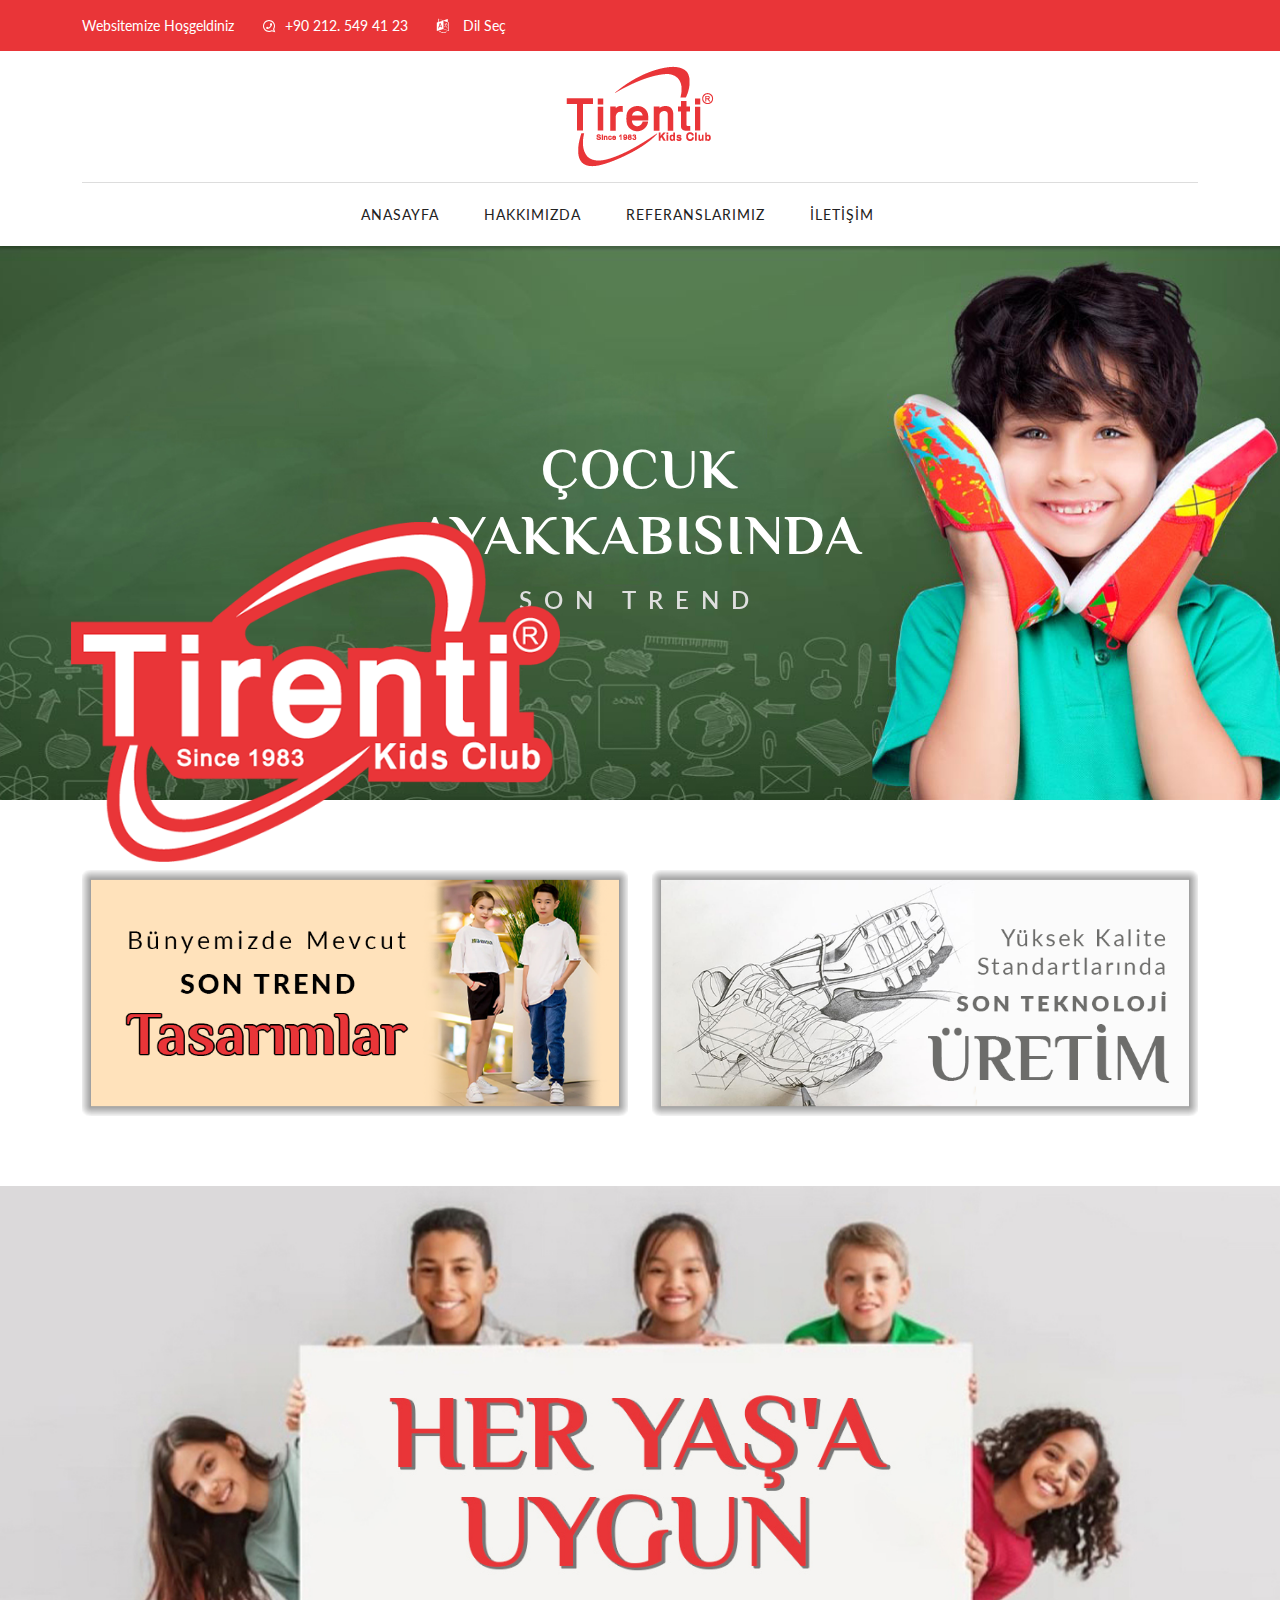
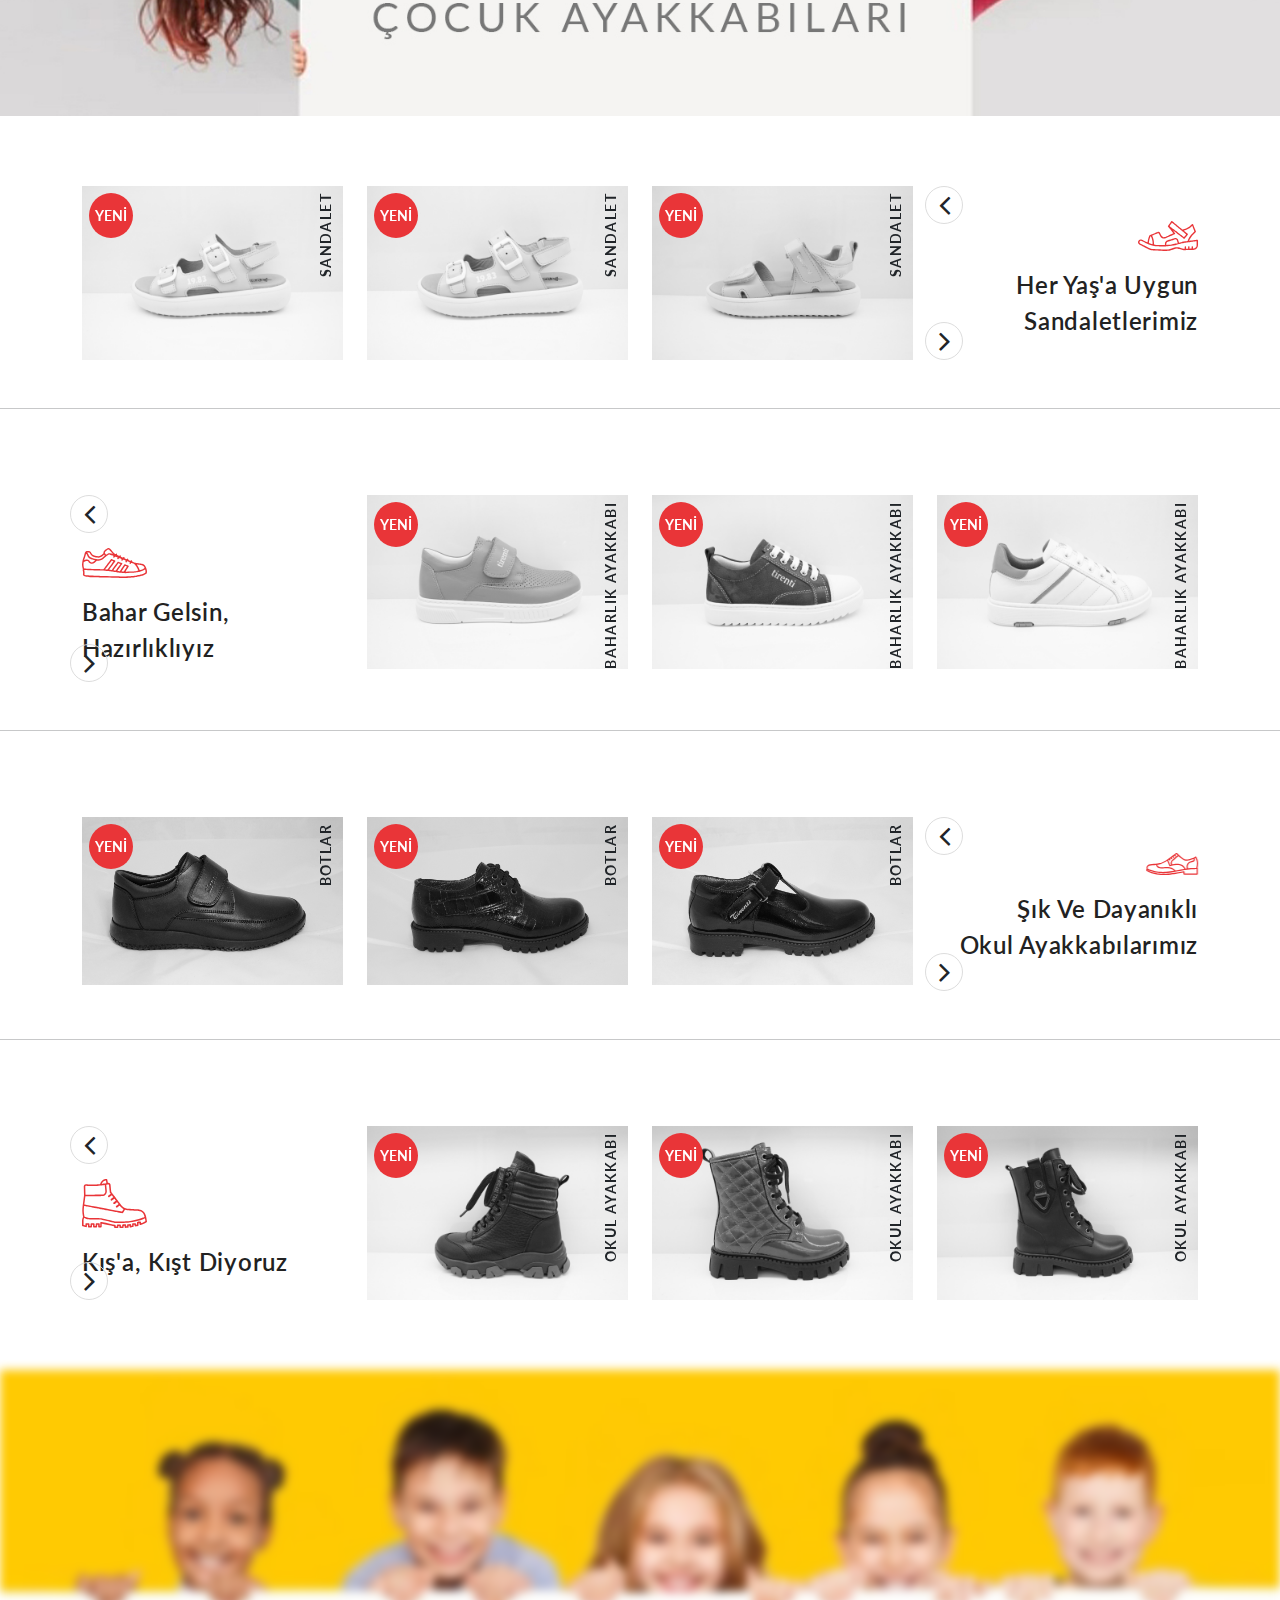
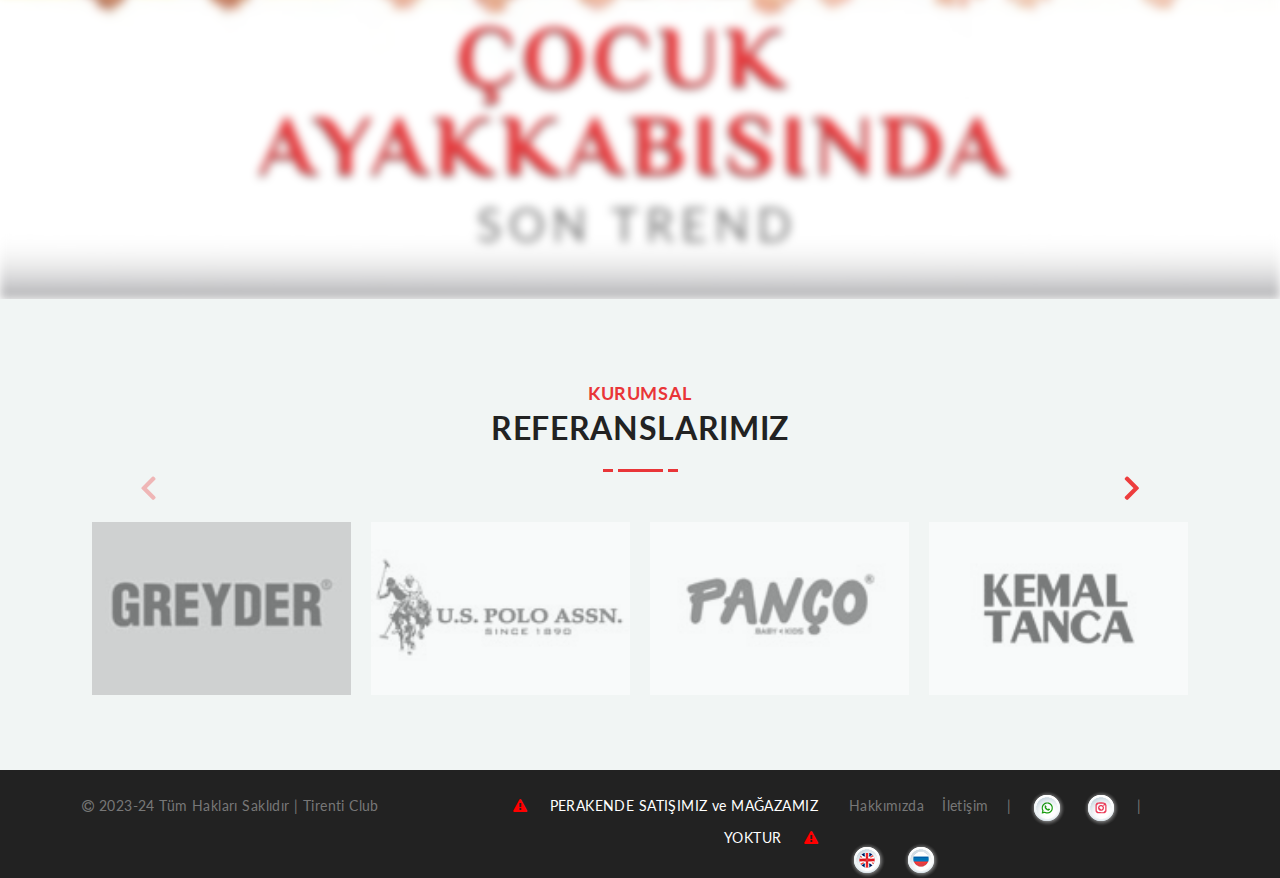
==== index.html @ e4a69603 "uploaded files" ====
<!DOCTYPE html>
<html lang="tr">

<head>
    <meta http-equiv="Content-Type" content="text/html; charset=UTF-8">
    <meta http-equiv="X-UA-Compatible" content="IE=edge">
    <meta name="viewport" content="width=device-width,initial-scale=1">
    <meta name="description" content="multikart">
    <meta name="keywords" content="multikart">
    <meta name="author" content="multikart">
    <link rel="icon" href="images/icons/Tirenti_Amb.png" type="image/x-icon">
    <link rel="shortcut icon" href="images/icons/Tirenti_Amb.png" type="image/x-icon">
    <title>Tirenti Ayakkabı - Tasarımdan, Üretime</title>

    <!--Google font-->
    <link href="https://fonts.googleapis.com/css?family=Lato:300,400,700,900" rel="stylesheet">
    <link rel="preconnect" href="https://fonts.gstatic.com">
    <link href="https://fonts.googleapis.com/css2?family=Yellowtail&display=swap" rel="stylesheet">
    <link href="https://fonts.googleapis.com/css?family=Philosopher:400,700" rel="stylesheet">

    <!-- Icons -->
    <link rel="stylesheet" type="text/css" href="css/vendors/font-awesome.css">

    <!--Slick slider css-->
    <link rel="stylesheet" type="text/css" href="css/vendors/slick.css">
    <link rel="stylesheet" type="text/css" href="css/vendors/slick-theme.css">

    <!-- Animate icon -->
    <link rel="stylesheet" type="text/css" href="css/vendors/animate.css">

    <!-- Themify icon -->
    <link rel="stylesheet" type="text/css" href="css/vendors/themify-icons.css">

    <!-- Bootstrap css -->
    <link rel="stylesheet" type="text/css" href="css/vendors/bootstrap.css">

    <!-- Theme css -->
    <link rel="stylesheet" type="text/css" href="css/style.css">
</head>

<body class="theme-color-1">

    <!-- header start -->
    <header class="header-2">
        <div class="top-header top-header-theme">
            <div class="container">
                <div class="row">
                    <div class="col-lg-6">
                        <div class="header-contact">
                            <ul>
                                <li>Websitemize Hoşgeldiniz</li>								
                                <li>
                                    <a href="https://wa.me/905300382495" style="color: white">
										<i class="fa fa-whatsapp" aria-hidden="true"></i>+90 212. 549 41 23 
									</a>
                                </li>								
                            	<li class="onhover-dropdown">
                            	    <i class="fa fa-language" aria-hidden="true"></i> Dil Seç
                            	    <ul class="onhover-show-div">
                                        <li class="pb-2"><a href="#">English</a></li>
                                        <li><a href="#">Pускі</a></li>
                            	    </ul>
                            	</li>								
                            </ul>
                        </div>
                    </div>
                </div>
            </div>
        </div>
        <div class="container">
            <div class="row">
                <div class="col-sm-12">
                    <div class="main-menu border-section border-top-0">
                        <div class="menu-left">
								<img src="images/icons/place-holder.png" class="img-fluid blur-up lazyload" alt="">
                        </div>
                        <div class="brand-logo layout2-logo">
                            <a href="#"><img src="images/Tirenti_Logo.png" class="img-fluid blur-up lazyload" alt=""></a>
                        </div>
                        <div class="menu-right">
								<img src="images/icons/place-holder.png" class="img-fluid blur-up lazyload" alt="">
                        </div>						
                    </div>
                </div>
            </div>
        </div>
		
		<div class="bottom-part">
        <div class="container">
            <div class="row">
                <div class="col-lg-12">
                    <div class="main-nav-center">
                        <nav id="main-nav">
                            <div class="toggle-nav"><i class="fa fa-bars sidebar-bar"></i></div>
                            <ul id="main-menu" class="sm pixelstrap sm-horizontal">
                                <li>
                                    <div class="mobile-back text-end">Back<i class="fa fa-angle-right ps-2"
                                            aria-hidden="true"></i></div>
                                </li>				
                                <li><a href="index.html">Anasayfa</a></li>
                                <li><a href="hakkimizda.html">Hakkımızda</a></li>
                                <li><a href="#referans">Referanslarımız</a></li>
                                <li><a href="iletisim.html">İletişim</a></li>
                            </ul>
                        </nav>
                    </div>
                </div>
            </div>
        </div>		
		</div>
		
    </header>
    <!-- header end -->
	
	
    <!-- Parallax banner -->
    <section class="p-0 overflow-cls">
        <div class="full-banner text-center p-center">
            <img src="images/happy-feet-large.jpg" alt="" class="bg-img blur-up lazyload">
            <div class="container">
                <div class="row">
                    <div class="col">
                        <div class="banner-contain">
                            <h3>Çocuk<br>Ayakkabısında</h3>
                            <h4>Son Trend</h4>
                        </div>
                    </div>
                </div>
            </div>
            <div class="santa-img">
                <img src="images/Tirenti_Maskot.png" class="img-fluid" alt="" width="85%">
            </div>
        </div>
    </section>
    <!-- Parallax banner end -->		
	
	
	
	
	
    <!-- collection banner -->
    <section class="pb-0 ratio_45">
        <div class="container">
            <div class="row partition2">
                <div class="col-md-6">
                    <a href="#">
                        <div class="collection-banner christmas-banner p-left text-start">
                            <div class="img-part">
                                <img src="images/sub-banner-2.png"
                                    class="img-fluid bg-img blur-up lazyload" alt="">
                            </div>
                        </div>
                    </a>
                </div>
                <div class="col-md-6">
                    <a href="#">
                        <div class="collection-banner christmas-banner p-right text-end">
                            <div class="img-part">
                                <img src="images/sub-banner.png"
                                    class="img-fluid bg-img blur-up lazyload" alt="">
                            </div>
                        </div>
                    </a>
                </div>
            </div>
        </div>
    </section>
    <!-- collection banner end -->
	
    <!-- Parallax banner -->
    <section class="overflow-cls">
        <div class="full-banner p-0">
            <img src="images/Kids-fashion.jpg" alt="" class="blur-up lazyload" width="100%">
        </div>
    </section>
    <!-- Parallax banner end -->	

    <!-- PERFUME product section start -->
    <section class="ratio_asos">
        <div class="container">
            <div class="row">
                <div class="col-xl-3 col-lg-4 order-lg-1">
                    <div class="product-left-title right-content">
                        <div>
                            <div class="mb-3 shoe-svg shoes-boots" style="margin-top: 35px">
								<img src="images/icons/Sandals.svg" alt="" width="23%" style="rotate: y -180deg;">
							</div>							
                            <h3>Her Yaş'a uygun Sandaletlerimiz</h3>
                            <ul class="slick-custom-arrow">
                                <li class="left-arrow"><i class="fa fa-angle-left" aria-hidden="true"></i></li>
                                <li class="right-arrow"><i class="fa fa-angle-right" aria-hidden="true"></i></li>
                            </ul>
                        </div>
                    </div>
                </div>
                <div class="col-xl-9 col-lg-8 shoe-pic">
                    <!-- Product slider -->
                    <div class="custom-arrow-3 product-m no-arrow">
                        <div class="product-box">
                            <div class="img-wrapper">
                                <div class="lable-block">
									<span class="lable3">Yeni</span> 
									<span class="lable4">Sandalet</span>
								</div>								
                                <div class="front">
                                    <img src="images/ayakkabi/sandalet1.JPG" class="img-fluid" alt="" style="filter: grayscale(100%);">
                                </div>
                                <div class="back">	
									<img src="images/ayakkabi/sandalet1.JPG" class="img-fluid" alt="">
                                </div>
                            </div>
                        </div>
                        <div class="product-box">
                            <div class="img-wrapper">
                                <div class="lable-block">
									<span class="lable3">Yeni</span> 
									<span class="lable4">Sandalet</span>
								</div>								
                                <div class="front">
                                    <img src="images/ayakkabi/sandalet2.JPG" class="img-fluid" alt="" style="filter: grayscale(100%);">
                                </div>
                                <div class="back">	
									<img src="images/ayakkabi/sandalet2.JPG" class="img-fluid" alt="">
                                </div>
                            </div>
                        </div>
                        <div class="product-box">
                            <div class="img-wrapper">
                                <div class="lable-block">
									<span class="lable3">Yeni</span> 
									<span class="lable4">Sandalet</span>
								</div>								
                                <div class="front">
                                    <img src="images/ayakkabi/sandalet3.JPG" class="img-fluid" alt="" style="filter: grayscale(100%);">
                                </div>
                                <div class="back">	
									<img src="images/ayakkabi/sandalet3.JPG" class="img-fluid" alt="">
                                </div>
                            </div>
                        </div>
                        <div class="product-box">
                            <div class="img-wrapper">
                                <div class="lable-block">
									<span class="lable3">Yeni</span> 
									<span class="lable4">Sandalet</span>
								</div>								
                                <div class="front">
                                    <img src="images/ayakkabi/sandalet4.JPG" class="img-fluid" alt="" style="filter: grayscale(100%);">
                                </div>
                                <div class="back">	
									<img src="images/ayakkabi/sandalet4.JPG" class="img-fluid" alt="">
                                </div>
                            </div>
                        </div>
                        <div class="product-box">
                            <div class="img-wrapper">
                                <div class="lable-block">
									<span class="lable3">Yeni</span> 
									<span class="lable4">Sandalet</span>
								</div>								
                                <div class="front">
                                    <img src="images/ayakkabi/sandalet5.JPG" class="img-fluid" alt="" style="filter: grayscale(100%);">
                                </div>
                                <div class="back">	
									<img src="images/ayakkabi/sandalet5.JPG" class="img-fluid" alt="">
                                </div>
                            </div>
                        </div>						
                        <div class="product-box">
                            <div class="img-wrapper">
                                <div class="lable-block">
									<span class="lable3">Yeni</span> 
									<span class="lable4">Sandalet</span>
								</div>								
                                <div class="front">
                                    <img src="images/ayakkabi/sandalet6.JPG" class="img-fluid" alt="" style="filter: grayscale(100%);">
                                </div>
                                <div class="back">	
									<img src="images/ayakkabi/sandalet6.JPG" class="img-fluid" alt="">
                                </div>
                            </div>
                        </div>						
                    </div>
                    <!-- Product slider end -->
                </div>
            </div>
        </div>
    </section>
    <!-- product section end -->
	
	<hr class="mt-5">
	
    <!-- FASHION-7 product section start -->
    <section class="ratio_asos">
        <div class="container">
            <div class="row">
                <div class="col-xl-3 col-lg-4 pt-5">
                    <div class="product-left-title">
                        <div>
                            <div class="mb-3 shoes-boots" style="margin-top: 5px">
								<img src="images/icons/Sneacker.svg" alt="" width="25%">
							</div>								
                            <h3>Bahar Gelsin, Hazırlıklıyız</h3>
                            <ul class="slick-custom-arrow">
                                <li class="left-arrow"><i class="fa fa-angle-left" aria-hidden="true"></i></li>
                                <li class="right-arrow"><i class="fa fa-angle-right" aria-hidden="true"></i></li>
                            </ul>
                        </div>
                    </div>
                </div>
                <div class="col-xl-9 col-lg-8 shoe-pic">
                    <!-- Product slider -->
                    <div class="custom-arrow-3 product-m no-arrow">
                        <div class="product-box">
                            <div class="img-wrapper">
                                <div class="lable-block">
									<span class="lable3">Yeni</span> 
									<span class="lable4">Baharlık Ayakkabı</span>
								</div>								
                                <div class="front">
                                    <img src="images/ayakkabi/bahar ayakkabı1.JPG" class="img-fluid" alt="" style="filter: grayscale(100%);">
                                </div>
                                <div class="back">	
									<img src="images/ayakkabi/bahar ayakkabı1.JPG" class="img-fluid" alt="">
                                </div>
                            </div>
                        </div>
                        <div class="product-box">
                            <div class="img-wrapper">
                                <div class="lable-block">
									<span class="lable3">Yeni</span> 
									<span class="lable4">Baharlık Ayakkabı</span>
								</div>								
                                <div class="front">
                                    <img src="images/ayakkabi/bahar ayakkabı2.JPG" class="img-fluid" alt="" style="filter: grayscale(100%);">
                                </div>
                                <div class="back">	
									<img src="images/ayakkabi/bahar ayakkabı2.JPG" class="img-fluid" alt="">
                                </div>
                            </div>
                        </div>
                        <div class="product-box">
                            <div class="img-wrapper">
                                <div class="lable-block">
									<span class="lable3">Yeni</span> 
									<span class="lable4">Baharlık Ayakkabı</span>
								</div>								
                                <div class="front">
                                    <img src="images/ayakkabi/bahar ayakkabı3.JPG" class="img-fluid" alt="" style="filter: grayscale(100%);">
                                </div>
                                <div class="back">	
									<img src="images/ayakkabi/bahar ayakkabı3.JPG" class="img-fluid" alt="">
                                </div>
                            </div>
                        </div>
                        <div class="product-box">
                            <div class="img-wrapper">
                                <div class="lable-block">
									<span class="lable3">Yeni</span> 
									<span class="lable4">Baharlık Ayakkabı</span>
								</div>								
                                <div class="front">
                                    <img src="images/ayakkabi/bahar ayakkabı4.JPG" class="img-fluid" alt="" style="filter: grayscale(100%);">
                                </div>
                                <div class="back">	
									<img src="images/ayakkabi/bahar ayakkabı4.JPG" class="img-fluid" alt="">
                                </div>
                            </div>
                        </div>
                        <div class="product-box">
                            <div class="img-wrapper">
                                <div class="lable-block">
									<span class="lable3">Yeni</span> 
									<span class="lable4">Baharlık Ayakkabı</span>
								</div>								
                                <div class="front">
                                    <img src="images/ayakkabi/bahar ayakkabı5.JPG" class="img-fluid" alt="" style="filter: grayscale(100%);">
                                </div>
                                <div class="back">	
									<img src="images/ayakkabi/bahar ayakkabı5.JPG" class="img-fluid" alt="">
                                </div>
                            </div>
                        </div>						
                        <div class="product-box">
                            <div class="img-wrapper">
                                <div class="lable-block">
									<span class="lable3">Yeni</span> 
									<span class="lable4">Baharlık Ayakkabı</span>
								</div>								
                                <div class="front">
                                    <img src="images/ayakkabi/bahar ayakkabı6.JPG" class="img-fluid" alt="" style="filter: grayscale(100%);">
                                </div>
                                <div class="back">	
									<img src="images/ayakkabi/bahar ayakkabı6.JPG" class="img-fluid" alt="">
                                </div>
                            </div>
                        </div>						
                    </div>
                    <!-- Product slider end -->
                </div>
            </div>
        </div>
    </section>
    <!-- product section end -->	
	
	<hr class="mt-5">
	
    <!-- PERFUME product section start -->
    <section class="ratio_asos">
        <div class="container">
            <div class="row">
                <div class="col-xl-3 col-lg-4 order-lg-1">
                    <div class="product-left-title right-content">
                        <div>
                            <div class="mb-3 shoe-svg shoes-boots" style="margin-top: 35px">								
								<img src="images/icons/Classic-Shoes.svg" alt="" width="20%" style="rotate: y -180deg;">
							</div>							
                            <h3>Şık ve Dayanıklı<br>Okul Ayakkabılarımız</h3>
							<ul class="slick-custom-arrow">
                                <li class="left-arrow"><i class="fa fa-angle-left" aria-hidden="true"></i></li>
                                <li class="right-arrow"><i class="fa fa-angle-right" aria-hidden="true"></i></li>
                            </ul>
                        </div>
                    </div>
                </div>
                <div class="col-xl-9 col-lg-8 shoe-pic">
                    <!-- Product slider -->
                    <div class="custom-arrow-3 product-m no-arrow">
                        <div class="product-box">
                            <div class="img-wrapper">
                                <div class="lable-block">
									<span class="lable3">Yeni</span> 
									<span class="lable4">Botlar</span>
								</div>								
                                <div class="front">
                                    <img src="images/ayakkabi/okul1.JPG" class="img-fluid" alt="" style="filter: grayscale(100%);">
                                </div>
                                <div class="back">	
									<img src="images/ayakkabi/okul1.JPG" class="img-fluid" alt="">
                                </div>
                            </div>
                        </div>
                        <div class="product-box">
                            <div class="img-wrapper">
                                <div class="lable-block">
									<span class="lable3">Yeni</span> 
									<span class="lable4">Botlar</span>
								</div>								
                                <div class="front">
                                    <img src="images/ayakkabi/okul2.JPG" class="img-fluid" alt="" style="filter: grayscale(100%);">
                                </div>
                                <div class="back">	
									<img src="images/ayakkabi/okul2.JPG" class="img-fluid" alt="">
                                </div>
                            </div>
                        </div>
                        <div class="product-box">
                            <div class="img-wrapper">
                                <div class="lable-block">
									<span class="lable3">Yeni</span> 
									<span class="lable4">Botlar</span>
								</div>								
                                <div class="front">
                                    <img src="images/ayakkabi/okul3.JPG" class="img-fluid" alt="" style="filter: grayscale(100%);">
                                </div>
                                <div class="back">	
									<img src="images/ayakkabi/okul3.JPG" class="img-fluid" alt="">
                                </div>
                            </div>
                        </div>
                        <div class="product-box">
                            <div class="img-wrapper">
                                <div class="lable-block">
									<span class="lable3">Yeni</span> 
									<span class="lable4">Botlar</span>
								</div>								
                                <div class="front">
                                    <img src="images/ayakkabi/okul4.JPG" class="img-fluid" alt="" style="filter: grayscale(100%);">
                                </div>
                                <div class="back">	
									<img src="images/ayakkabi/okul4.JPG" class="img-fluid" alt="">
                                </div>
                            </div>
                        </div>
                        <div class="product-box">
                            <div class="img-wrapper">
                                <div class="lable-block">
									<span class="lable3">Yeni</span> 
									<span class="lable4">Botlar</span>
								</div>								
                                <div class="front">
                                    <img src="images/ayakkabi/okul5.JPG" class="img-fluid" alt="" style="filter: grayscale(100%);">
                                </div>
                                <div class="back">	
									<img src="images/ayakkabi/okul5.JPG" class="img-fluid" alt="">
                                </div>
                            </div>
                        </div>						
                        <div class="product-box">
                            <div class="img-wrapper">
                                <div class="lable-block">
									<span class="lable3">Yeni</span> 
									<span class="lable4">Botlar</span>
								</div>								
                                <div class="front">
                                    <img src="images/ayakkabi/okul6.JPG" class="img-fluid" alt="" style="filter: grayscale(100%);">
                                </div>
                                <div class="back">	
									<img src="images/ayakkabi/okul6.JPG" class="img-fluid" alt="">
                                </div>
                            </div>
                        </div>						
                    </div>
                    <!-- Product slider end -->
                </div>
            </div>
        </div>
    </section>
    <!-- product section end -->
	
	<hr class="mt-5">
	
    <!-- FASHION-7 product section start -->
    <section class="ratio_asos">
        <div class="container">
            <div class="row">
                <div class="col-xl-3 col-lg-4 pt-5">
                    <div class="product-left-title">
                        <div>
                            <div class="mb-3 shoes-boots" style="margin-top: 5px">								
								<img src="images/icons/Boots.svg" alt="" width="25%">
							</div>														
                            <h3>Kış'a, Kışt diyoruz</h3>
                            <ul class="slick-custom-arrow">
                                <li class="left-arrow"><i class="fa fa-angle-left" aria-hidden="true"></i></li>
                                <li class="right-arrow"><i class="fa fa-angle-right" aria-hidden="true"></i></li>
                            </ul>
                        </div>
                    </div>
                </div>
                <div class="col-xl-9 col-lg-8 shoe-pic">
                    <!-- Product slider -->
                    <div class="custom-arrow-3 product-m no-arrow">
                        <div class="product-box">
                            <div class="img-wrapper">
                                <div class="lable-block">
									<span class="lable3">Yeni</span> 
									<span class="lable4">Okul Ayakkabı</span>
								</div>								
                                <div class="front">
                                    <img src="images/ayakkabi/kış1.JPG" class="img-fluid" alt="" style="filter: grayscale(100%);">
                                </div>
                                <div class="back">	
									<img src="images/ayakkabi/kış1.JPG" class="img-fluid" alt="">
                                </div>
                            </div>
                        </div>
                        <div class="product-box">
                            <div class="img-wrapper">
                                <div class="lable-block">
									<span class="lable3">Yeni</span> 
									<span class="lable4">Okul Ayakkabı</span>
								</div>								
                                <div class="front">
                                    <img src="images/ayakkabi/kış2.JPG" class="img-fluid" alt="" style="filter: grayscale(100%);">
                                </div>
                                <div class="back">	
									<img src="images/ayakkabi/kış2.JPG" class="img-fluid" alt="">
                                </div>
                            </div>
                        </div>
                        <div class="product-box">
                            <div class="img-wrapper">
                                <div class="lable-block">
									<span class="lable3">Yeni</span> 
									<span class="lable4">Okul Ayakkabı</span>
								</div>								
                                <div class="front">
                                    <img src="images/ayakkabi/kış3.JPG" class="img-fluid" alt="" style="filter: grayscale(100%);">
                                </div>
                                <div class="back">	
									<img src="images/ayakkabi/kış3.JPG" class="img-fluid" alt="">
                                </div>
                            </div>
                        </div>
                        <div class="product-box">
                            <div class="img-wrapper">
                                <div class="lable-block">
									<span class="lable3">Yeni</span> 
									<span class="lable4">Okul Ayakkabı</span>
								</div>								
                                <div class="front">
                                    <img src="images/ayakkabi/kış4.JPG" class="img-fluid" alt="" style="filter: grayscale(100%);">
                                </div>
                                <div class="back">	
									<img src="images/ayakkabi/kış4.JPG" class="img-fluid" alt="">
                                </div>
                            </div>
                        </div>
                        <div class="product-box">
                            <div class="img-wrapper">
                                <div class="lable-block">
									<span class="lable3">Yeni</span> 
									<span class="lable4">Okul Ayakkabı</span>
								</div>								
                                <div class="front">
                                    <img src="images/ayakkabi/kış5.JPG" class="img-fluid" alt="" style="filter: grayscale(100%);">
                                </div>
                                <div class="back">	
									<img src="images/ayakkabi/kış5.JPG" class="img-fluid" alt="">
                                </div>
                            </div>
                        </div>						
                        <div class="product-box">
                            <div class="img-wrapper">
                                <div class="lable-block">
									<span class="lable3">Yeni</span> 
									<span class="lable4">Okul Ayakkabı</span>
								</div>								
                                <div class="front">
                                    <img src="images/ayakkabi/kış6.JPG" class="img-fluid" alt="" style="filter: grayscale(100%);">
                                </div>
                                <div class="back">	
									<img src="images/ayakkabi/kış6.JPG" class="img-fluid" alt="">
                                </div>
                            </div>
                        </div>						
                    </div>
                    <!-- Product slider end -->
                </div>
            </div>
        </div>
    </section>
    <!-- product section end -->		

    <!-- Parallax banner -->
    <section class="overflow-cls">
        <div class="full-banner p-0">
            <img src="images/Kids-fashion-2.jpg" alt="" class="blur-up lazyload" width="100%">		
        </div>
    </section>		
    <!-- Parallax banner end -->	

    <!--  logo section -->
    <section id="referans" class="team blog-bg section-b-space">
        <div class="container">
            <div class="row">
                <div class="col-md-12">
                    <div class="title3">
                        <h4>KURUMSAL</h4>
                        <h2 class="title-inner3">REFERANSLARIMIZ</h2>
                        <div class="line"></div>
                    </div>					
                    <div class="slide-4">
                        <div>
                            <div class="logo-block">
                                <a href="#"><img src="images/referanslar/L1.jpg" alt="" width="100%"></a>
                            </div>
                        </div>
                        <div>
                            <div class="logo-block">
                                <a href="#"><img src="images/referanslar/L2.jpg" alt="" width="100%"></a>
                            </div>
                        </div>
                        <div>
                            <div class="logo-block">
                                <a href="#"><img src="images/referanslar/L3.jpg" alt="" width="100%"></a>
                            </div>
                        </div>
                        <div>
                            <div class="logo-block">
                                <a href="#"><img src="images/referanslar/L4.jpg" alt="" width="100%"></a>
                            </div>
                        </div>
                        <div>
                            <div class="logo-block">
                                <a href="#"><img src="images/referanslar/L5.jpg" alt="" width="100%"></a>
                            </div>
                        </div>
                        <div>
                            <div class="logo-block">
                                <a href="#"><img src="images/referanslar/L6.jpg" alt="" width="100%"></a>
                            </div>
                        </div>
                        <div>
                            <div class="logo-block">
                                <a href="#"><img src="images/referanslar/L7.jpg" alt="" width="100%"></a>
                            </div>
                        </div>
                        <div>
                            <div class="logo-block">
                                <a href="#"><img src="images/referanslar/L8.jpg" alt="" width="100%"></a>
                            </div>
                        </div>
                        <div>
                            <div class="logo-block">
                                <a href="#"><img src="images/referanslar/L9.jpg" alt="" width="100%"></a>
                            </div>
                        </div>	
                        <div>
                            <div class="logo-block">
                                <a href="#"><img src="images/referanslar/L10.jpg" alt="" width="100%"></a>
                            </div>
                        </div>						
                        <div>
                            <div class="logo-block">
                                <a href="#"><img src="images/referanslar/L11.jpg" alt="" width="100%"></a>
                            </div>
                        </div>						
                    </div>
                </div>
            </div>
        </div>
    </section>
    <!--  logo section end-->	
	
    <!-- footer -->
    <footer>
        <div class="sub-footer black-subfooter">
            <div class="container">
                <div class="row">
                    <div class="col-xl-4 col-md-4 col-sm-12">
                        <div class="footer-end">
                            <p><i class="fa fa-copyright" aria-hidden="true"></i> 2023-24 Tüm Hakları Saklıdır | Tirenti Club</p>
                        </div>
                    </div>
                    <div class="col-xl-4 col-md-4 col-sm-12 text-end footer-yazi">					
                            <p style="color: white">
								<i class="fa fa-warning" aria-hidden="true" style="color: red"></i>
 									&nbsp;&nbsp;&nbsp; PERAKENDE SATIŞIMIZ ve MAĞAZAMIZ YOKTUR &nbsp;&nbsp;&nbsp;  								
								<i class="fa fa-warning" aria-hidden="true" style="color: red"></i>
 							</p>
                    </div>
                    <div class="col-xl-4 col-md-4 col-sm-12">					
                        <div class="payment-card-bottom">
                            <ul>
                                <li>
                                    <a href="hakkimizda.html"><p>Hakkımızda</p></a>
                                </li>	
                                <li>
                                    <a href="iletisim.html"><p>İletişim</p></a>
                                </li>	
								<li><p>|</p></li>
                                <li>
                                    <a href="https://wa.me/905300382495"><img src="images/icons/social-1.png" alt=""></a>
                                </li>
                                <li>
                                    <a href="https://www.instagram.com/tirentikids"><img src="images/icons/social-2.png" alt=""></a>
                                </li>   
								<li><p>|</p></li>
                                <li>
                                    <a href="#"><img src="images/icons/icon-en.png" alt="">
                                    </a>
                                </li> 								
                                <li>
                                    <a href="#"><img src="images/icons/icon-ru.png" alt="">
                                    </a>
                                </li> 								
						  	</ul>
                        </div>
                    </div>					
                </div>
            </div>
        </div>
    </footer>
    <!-- footer end -->

    <!-- tap to top start -->
    <div class="tap-top">
        <div><i class="fa fa-angle-double-up"></i></div>
    </div>
    <!-- tap to top end -->

    <!-- latest jquery-->
    <script src="js/jquery-3.3.1.min.js"></script>

    <!-- slick js-->
    <script src="js/slick.js"></script>

    <!-- menu js-->
    <script src="js/menu.js"></script>

    <!-- add to cart js -->
    <script src="js/addtocart.js"></script>

    <!-- lazyload js-->
    <script src="js/lazysizes.min.js"></script>

    <!-- Bootstrap js-->
    <script src="js/bootstrap.bundle.min.js"></script>

    <!-- Bootstrap Notification js-->
    <script src="js/bootstrap-notify.min.js"></script>

    <!-- Theme js-->
    <script src="js/theme-setting.js"></script>
    <script src="js/script.js"></script>

    <!-- Video js-->
    <script src="js/jquery.vide.min.js"></script>
	
    <script>
        $(window).on('load', function () {
            setTimeout(function () {
                $('#exampleModal').modal('show');
            }, 2500);
        });

        function openSearch() {
            document.getElementById("search-overlay").style.display = "block";
        }

        function closeSearch() {
            document.getElementById("search-overlay").style.display = "none";
        }
    </script>
</body>

</html>
---- css/vendors/themify-icons.css ----
@font-face{font-family:'themify';src:url("../../fonts/themify.eot?-fvbane");src:url("../../fonts/themify.eot?#iefix-fvbane") format("embedded-opentype"),url("../../fonts/themify.woff?-fvbane") format("woff"),url("../../fonts/themify.ttf?-fvbane") format("truetype"),url("../../fonts/themify.svg?-fvbane#themify") format("svg");font-weight:normal;font-style:normal}[class^="ti-"]{font-family:'themify';speak:none;font-style:normal;font-weight:normal;font-variant:normal;text-transform:none;line-height:1;-webkit-font-smoothing:antialiased;-moz-osx-font-smoothing:grayscale}[class^="ti-"],[class*=" ti-"]{font-family:'themify';speak:none;font-style:normal;font-weight:normal;font-variant:normal;text-transform:none;line-height:1;-webkit-font-smoothing:antialiased;-moz-osx-font-smoothing:grayscale}.ti-wand:before{content:"\e600"}.ti-volume:before{content:"\e601"}.ti-user:before{content:"\e602"}.ti-unlock:before{content:"\e603"}.ti-unlink:before{content:"\e604"}.ti-trash:before{content:"\e605"}.ti-thought:before{content:"\e606"}.ti-target:before{content:"\e607"}.ti-tag:before{content:"\e608"}.ti-tablet:before{content:"\e609"}.ti-star:before{content:"\e60a"}.ti-spray:before{content:"\e60b"}.ti-signal:before{content:"\e60c"}.ti-shopping-cart:before{content:"\e60d"}.ti-shopping-cart-full:before{content:"\e60e"}.ti-settings:before{content:"\e60f"}.ti-search:before{content:"\e610"}.ti-zoom-in:before{content:"\e611"}.ti-zoom-out:before{content:"\e612"}.ti-cut:before{content:"\e613"}.ti-ruler:before{content:"\e614"}.ti-ruler-pencil:before{content:"\e615"}.ti-ruler-alt:before{content:"\e616"}.ti-bookmark:before{content:"\e617"}.ti-bookmark-alt:before{content:"\e618"}.ti-reload:before{content:"\e619"}.ti-plus:before{content:"\e61a"}.ti-pin:before{content:"\e61b"}.ti-pencil:before{content:"\e61c"}.ti-pencil-alt:before{content:"\e61d"}.ti-paint-roller:before{content:"\e61e"}.ti-paint-bucket:before{content:"\e61f"}.ti-na:before{content:"\e620"}.ti-mobile:before{content:"\e621"}.ti-minus:before{content:"\e622"}.ti-medall:before{content:"\e623"}.ti-medall-alt:before{content:"\e624"}.ti-marker:before{content:"\e625"}.ti-marker-alt:before{content:"\e626"}.ti-arrow-up:before{content:"\e627"}.ti-arrow-right:before{content:"\e628"}.ti-arrow-left:before{content:"\e629"}.ti-arrow-down:before{content:"\e62a"}.ti-lock:before{content:"\e62b"}.ti-location-arrow:before{content:"\e62c"}.ti-link:before{content:"\e62d"}.ti-layout:before{content:"\e62e"}.ti-layers:before{content:"\e62f"}.ti-layers-alt:before{content:"\e630"}.ti-key:before{content:"\e631"}.ti-import:before{content:"\e632"}.ti-image:before{content:"\e633"}.ti-heart:before{content:"\e634"}.ti-heart-broken:before{content:"\e635"}.ti-hand-stop:before{content:"\e636"}.ti-hand-open:before{content:"\e637"}.ti-hand-drag:before{content:"\e638"}.ti-folder:before{content:"\e639"}.ti-flag:before{content:"\e63a"}.ti-flag-alt:before{content:"\e63b"}.ti-flag-alt-2:before{content:"\e63c"}.ti-eye:before{content:"\e63d"}.ti-export:before{content:"\e63e"}.ti-exchange-vertical:before{content:"\e63f"}.ti-desktop:before{content:"\e640"}.ti-cup:before{content:"\e641"}.ti-crown:before{content:"\e642"}.ti-comments:before{content:"\e643"}.ti-comment:before{content:"\e644"}.ti-comment-alt:before{content:"\e645"}.ti-close:before{content:"\e646"}.ti-clip:before{content:"\e647"}.ti-angle-up:before{content:"\e648"}.ti-angle-right:before{content:"\e649"}.ti-angle-left:before{content:"\e64a"}.ti-angle-down:before{content:"\e64b"}.ti-check:before{content:"\e64c"}.ti-check-box:before{content:"\e64d"}.ti-camera:before{content:"\e64e"}.ti-announcement:before{content:"\e64f"}.ti-brush:before{content:"\e650"}.ti-briefcase:before{content:"\e651"}.ti-bolt:before{content:"\e652"}.ti-bolt-alt:before{content:"\e653"}.ti-blackboard:before{content:"\e654"}.ti-bag:before{content:"\e655"}.ti-move:before{content:"\e656"}.ti-arrows-vertical:before{content:"\e657"}.ti-arrows-horizontal:before{content:"\e658"}.ti-fullscreen:before{content:"\e659"}.ti-arrow-top-right:before{content:"\e65a"}.ti-arrow-top-left:before{content:"\e65b"}.ti-arrow-circle-up:before{content:"\e65c"}.ti-arrow-circle-right:before{content:"\e65d"}.ti-arrow-circle-left:before{content:"\e65e"}.ti-arrow-circle-down:before{content:"\e65f"}.ti-angle-double-up:before{content:"\e660"}.ti-angle-double-right:before{content:"\e661"}.ti-angle-double-left:before{content:"\e662"}.ti-angle-double-down:before{content:"\e663"}.ti-zip:before{content:"\e664"}.ti-world:before{content:"\e665"}.ti-wheelchair:before{content:"\e666"}.ti-view-list:before{content:"\e667"}.ti-view-list-alt:before{content:"\e668"}.ti-view-grid:before{content:"\e669"}.ti-uppercase:before{content:"\e66a"}.ti-upload:before{content:"\e66b"}.ti-underline:before{content:"\e66c"}.ti-truck:before{content:"\e66d"}.ti-timer:before{content:"\e66e"}.ti-ticket:before{content:"\e66f"}.ti-thumb-up:before{content:"\e670"}.ti-thumb-down:before{content:"\e671"}.ti-text:before{content:"\e672"}.ti-stats-up:before{content:"\e673"}.ti-stats-down:before{content:"\e674"}.ti-split-v:before{content:"\e675"}.ti-split-h:before{content:"\e676"}.ti-smallcap:before{content:"\e677"}.ti-shine:before{content:"\e678"}.ti-shift-right:before{content:"\e679"}.ti-shift-left:before{content:"\e67a"}.ti-shield:before{content:"\e67b"}.ti-notepad:before{content:"\e67c"}.ti-server:before{content:"\e67d"}.ti-quote-right:before{content:"\e67e"}.ti-quote-left:before{content:"\e67f"}.ti-pulse:before{content:"\e680"}.ti-printer:before{content:"\e681"}.ti-power-off:before{content:"\e682"}.ti-plug:before{content:"\e683"}.ti-pie-chart:before{content:"\e684"}.ti-paragraph:before{content:"\e685"}.ti-panel:before{content:"\e686"}.ti-package:before{content:"\e687"}.ti-music:before{content:"\e688"}.ti-music-alt:before{content:"\e689"}.ti-mouse:before{content:"\e68a"}.ti-mouse-alt:before{content:"\e68b"}.ti-money:before{content:"\e68c"}.ti-microphone:before{content:"\e68d"}.ti-menu:before{content:"\e68e"}.ti-menu-alt:before{content:"\e68f"}.ti-map:before{content:"\e690"}.ti-map-alt:before{content:"\e691"}.ti-loop:before{content:"\e692"}.ti-location-pin:before{content:"\e693"}.ti-list:before{content:"\e694"}.ti-light-bulb:before{content:"\e695"}.ti-Italic:before{content:"\e696"}.ti-info:before{content:"\e697"}.ti-infinite:before{content:"\e698"}.ti-id-badge:before{content:"\e699"}.ti-hummer:before{content:"\e69a"}.ti-home:before{content:"\e69b"}.ti-help:before{content:"\e69c"}.ti-headphone:before{content:"\e69d"}.ti-harddrives:before{content:"\e69e"}.ti-harddrive:before{content:"\e69f"}.ti-gift:before{content:"\e6a0"}.ti-game:before{content:"\e6a1"}.ti-filter:before{content:"\e6a2"}.ti-files:before{content:"\e6a3"}.ti-file:before{content:"\e6a4"}.ti-eraser:before{content:"\e6a5"}.ti-envelope:before{content:"\e6a6"}.ti-download:before{content:"\e6a7"}.ti-direction:before{content:"\e6a8"}.ti-direction-alt:before{content:"\e6a9"}.ti-dashboard:before{content:"\e6aa"}.ti-control-stop:before{content:"\e6ab"}.ti-control-shuffle:before{content:"\e6ac"}.ti-control-play:before{content:"\e6ad"}.ti-control-pause:before{content:"\e6ae"}.ti-control-forward:before{content:"\e6af"}.ti-control-backward:before{content:"\e6b0"}.ti-cloud:before{content:"\e6b1"}.ti-cloud-up:before{content:"\e6b2"}.ti-cloud-down:before{content:"\e6b3"}.ti-clipboard:before{content:"\e6b4"}.ti-car:before{content:"\e6b5"}.ti-calendar:before{content:"\e6b6"}.ti-book:before{content:"\e6b7"}.ti-bell:before{content:"\e6b8"}.ti-basketball:before{content:"\e6b9"}.ti-bar-chart:before{content:"\e6ba"}.ti-bar-chart-alt:before{content:"\e6bb"}.ti-back-right:before{content:"\e6bc"}.ti-back-left:before{content:"\e6bd"}.ti-arrows-corner:before{content:"\e6be"}.ti-archive:before{content:"\e6bf"}.ti-anchor:before{content:"\e6c0"}.ti-align-right:before{content:"\e6c1"}.ti-align-left:before{content:"\e6c2"}.ti-align-justify:before{content:"\e6c3"}.ti-align-center:before{content:"\e6c4"}.ti-alert:before{content:"\e6c5"}.ti-alarm-clock:before{content:"\e6c6"}.ti-agenda:before{content:"\e6c7"}.ti-write:before{content:"\e6c8"}.ti-window:before{content:"\e6c9"}.ti-widgetized:before{content:"\e6ca"}.ti-widget:before{content:"\e6cb"}.ti-widget-alt:before{content:"\e6cc"}.ti-wallet:before{content:"\e6cd"}.ti-video-clapper:before{content:"\e6ce"}.ti-video-camera:before{content:"\e6cf"}.ti-vector:before{content:"\e6d0"}.ti-themify-logo:before{content:"\e6d1"}.ti-themify-favicon:before{content:"\e6d2"}.ti-themify-favicon-alt:before{content:"\e6d3"}.ti-support:before{content:"\e6d4"}.ti-stamp:before{content:"\e6d5"}.ti-split-v-alt:before{content:"\e6d6"}.ti-slice:before{content:"\e6d7"}.ti-shortcode:before{content:"\e6d8"}.ti-shift-right-alt:before{content:"\e6d9"}.ti-shift-left-alt:before{content:"\e6da"}.ti-ruler-alt-2:before{content:"\e6db"}.ti-receipt:before{content:"\e6dc"}.ti-pin2:before{content:"\e6dd"}.ti-pin-alt:before{content:"\e6de"}.ti-pencil-alt2:before{content:"\e6df"}.ti-palette:before{content:"\e6e0"}.ti-more:before{content:"\e6e1"}.ti-more-alt:before{content:"\e6e2"}.ti-microphone-alt:before{content:"\e6e3"}.ti-magnet:before{content:"\e6e4"}.ti-line-double:before{content:"\e6e5"}.ti-line-dotted:before{content:"\e6e6"}.ti-line-dashed:before{content:"\e6e7"}.ti-layout-width-full:before{content:"\e6e8"}.ti-layout-width-default:before{content:"\e6e9"}.ti-layout-width-default-alt:before{content:"\e6ea"}.ti-layout-tab:before{content:"\e6eb"}.ti-layout-tab-window:before{content:"\e6ec"}.ti-layout-tab-v:before{content:"\e6ed"}.ti-layout-tab-min:before{content:"\e6ee"}.ti-layout-slider:before{content:"\e6ef"}.ti-layout-slider-alt:before{content:"\e6f0"}.ti-layout-sidebar-right:before{content:"\e6f1"}.ti-layout-sidebar-none:before{content:"\e6f2"}.ti-layout-sidebar-left:before{content:"\e6f3"}.ti-layout-placeholder:before{content:"\e6f4"}.ti-layout-menu:before{content:"\e6f5"}.ti-layout-menu-v:before{content:"\e6f6"}.ti-layout-menu-separated:before{content:"\e6f7"}.ti-layout-menu-full:before{content:"\e6f8"}.ti-layout-media-right-alt:before{content:"\e6f9"}.ti-layout-media-right:before{content:"\e6fa"}.ti-layout-media-overlay:before{content:"\e6fb"}.ti-layout-media-overlay-alt:before{content:"\e6fc"}.ti-layout-media-overlay-alt-2:before{content:"\e6fd"}.ti-layout-media-left-alt:before{content:"\e6fe"}.ti-layout-media-left:before{content:"\e6ff"}.ti-layout-media-center-alt:before{content:"\e700"}.ti-layout-media-center:before{content:"\e701"}.ti-layout-list-thumb:before{content:"\e702"}.ti-layout-list-thumb-alt:before{content:"\e703"}.ti-layout-list-post:before{content:"\e704"}.ti-layout-list-large-image:before{content:"\e705"}.ti-layout-line-solid:before{content:"\e706"}.ti-layout-grid4:before{content:"\e707"}.ti-layout-grid3:before{content:"\e708"}.ti-layout-grid2:before{content:"\e709"}.ti-layout-grid2-thumb:before{content:"\e70a"}.ti-layout-cta-right:before{content:"\e70b"}.ti-layout-cta-left:before{content:"\e70c"}.ti-layout-cta-center:before{content:"\e70d"}.ti-layout-cta-btn-right:before{content:"\e70e"}.ti-layout-cta-btn-left:before{content:"\e70f"}.ti-layout-column4:before{content:"\e710"}.ti-layout-column3:before{content:"\e711"}.ti-layout-column2:before{content:"\e712"}.ti-layout-accordion-separated:before{content:"\e713"}.ti-layout-accordion-merged:before{content:"\e714"}.ti-layout-accordion-list:before{content:"\e715"}.ti-ink-pen:before{content:"\e716"}.ti-info-alt:before{content:"\e717"}.ti-help-alt:before{content:"\e718"}.ti-headphone-alt:before{content:"\e719"}.ti-hand-point-up:before{content:"\e71a"}.ti-hand-point-right:before{content:"\e71b"}.ti-hand-point-left:before{content:"\e71c"}.ti-hand-point-down:before{content:"\e71d"}.ti-gallery:before{content:"\e71e"}.ti-face-smile:before{content:"\e71f"}.ti-face-sad:before{content:"\e720"}.ti-credit-card:before{content:"\e721"}.ti-control-skip-forward:before{content:"\e722"}.ti-control-skip-backward:before{content:"\e723"}.ti-control-record:before{content:"\e724"}.ti-control-eject:before{content:"\e725"}.ti-comments-smiley:before{content:"\e726"}.ti-brush-alt:before{content:"\e727"}.ti-youtube:before{content:"\e728"}.ti-vimeo:before{content:"\e729"}.ti-twitter:before{content:"\e72a"}.ti-time:before{content:"\e72b"}.ti-tumblr:before{content:"\e72c"}.ti-skype:before{content:"\e72d"}.ti-share:before{content:"\e72e"}.ti-share-alt:before{content:"\e72f"}.ti-rocket:before{content:"\e730"}.ti-pinterest:before{content:"\e731"}.ti-new-window:before{content:"\e732"}.ti-microsoft:before{content:"\e733"}.ti-list-ol:before{content:"\e734"}.ti-linkedin:before{content:"\e735"}.ti-layout-sidebar-2:before{content:"\e736"}.ti-layout-grid4-alt:before{content:"\e737"}.ti-layout-grid3-alt:before{content:"\e738"}.ti-layout-grid2-alt:before{content:"\e739"}.ti-layout-column4-alt:before{content:"\e73a"}.ti-layout-column3-alt:before{content:"\e73b"}.ti-layout-column2-alt:before{content:"\e73c"}.ti-instagram:before{content:"\e73d"}.ti-google:before{content:"\e73e"}.ti-github:before{content:"\e73f"}.ti-flickr:before{content:"\e740"}.ti-facebook:before{content:"\e741"}.ti-dropbox:before{content:"\e742"}.ti-dribbble:before{content:"\e743"}.ti-apple:before{content:"\e744"}.ti-android:before{content:"\e745"}.ti-save:before{content:"\e746"}.ti-save-alt:before{content:"\e747"}.ti-yahoo:before{content:"\e748"}.ti-wordpress:before{content:"\e749"}.ti-vimeo-alt:before{content:"\e74a"}.ti-twitter-alt:before{content:"\e74b"}.ti-tumblr-alt:before{content:"\e74c"}.ti-trello:before{content:"\e74d"}.ti-stack-overflow:before{content:"\e74e"}.ti-soundcloud:before{content:"\e74f"}.ti-sharethis:before{content:"\e750"}.ti-sharethis-alt:before{content:"\e751"}.ti-reddit:before{content:"\e752"}.ti-pinterest-alt:before{content:"\e753"}.ti-microsoft-alt:before{content:"\e754"}.ti-linux:before{content:"\e755"}.ti-jsfiddle:before{content:"\e756"}.ti-joomla:before{content:"\e757"}.ti-html5:before{content:"\e758"}.ti-flickr-alt:before{content:"\e759"}.ti-email:before{content:"\e75a"}.ti-drupal:before{content:"\e75b"}.ti-dropbox-alt:before{content:"\e75c"}.ti-css3:before{content:"\e75d"}.ti-rss:before{content:"\e75e"}.ti-rss-alt:before{content:"\e75f"}
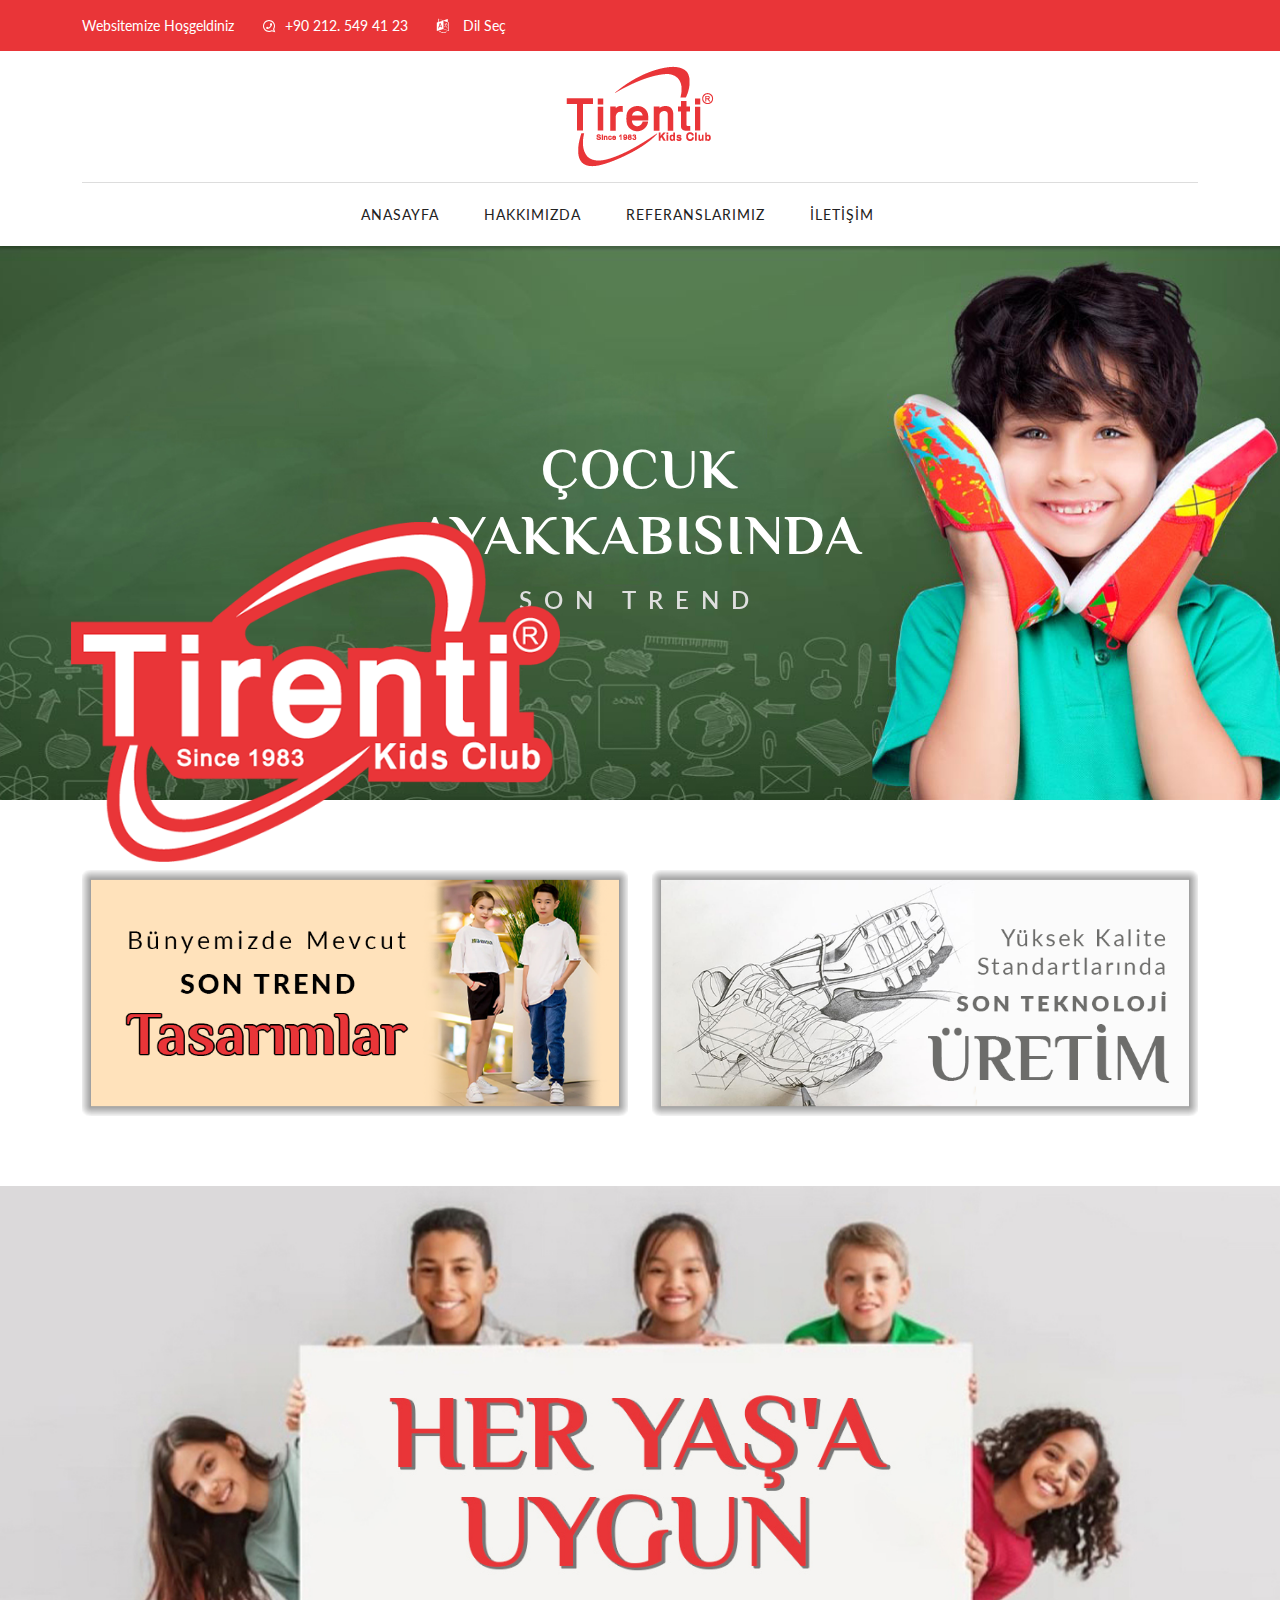
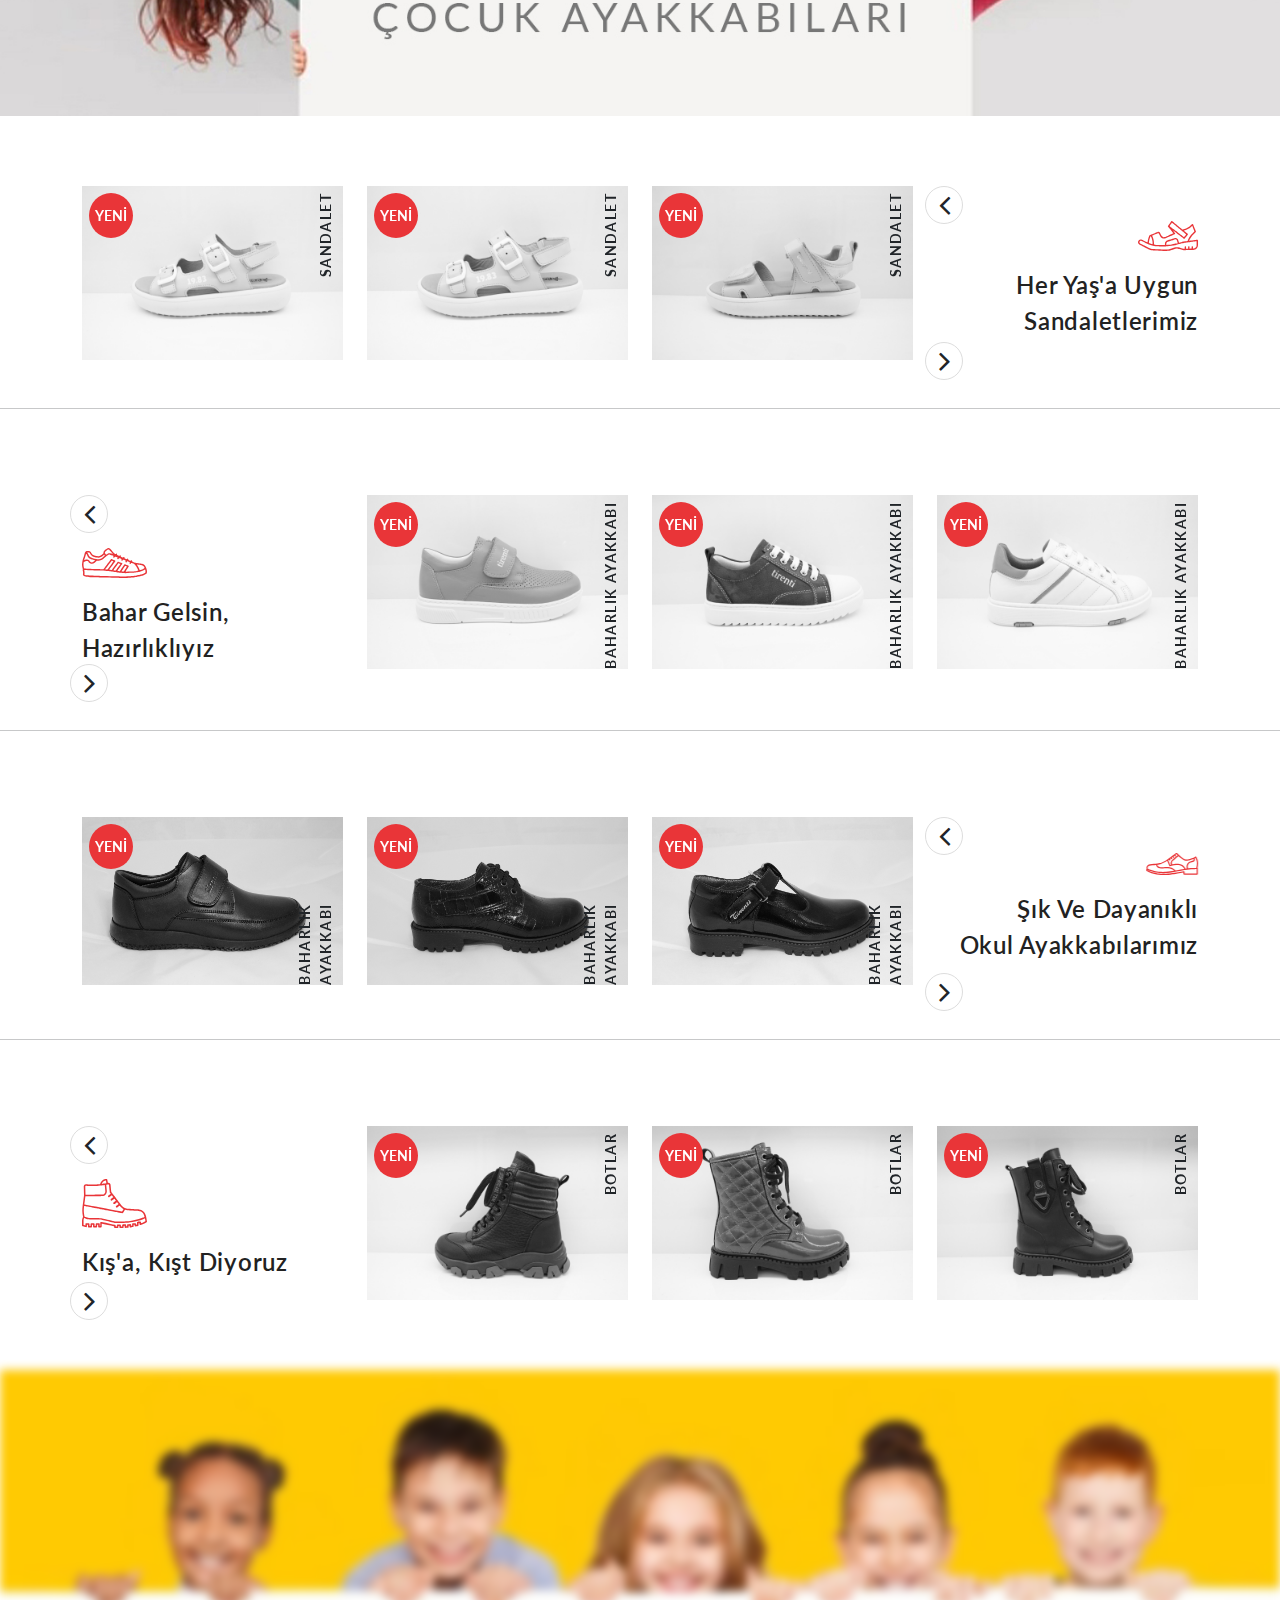
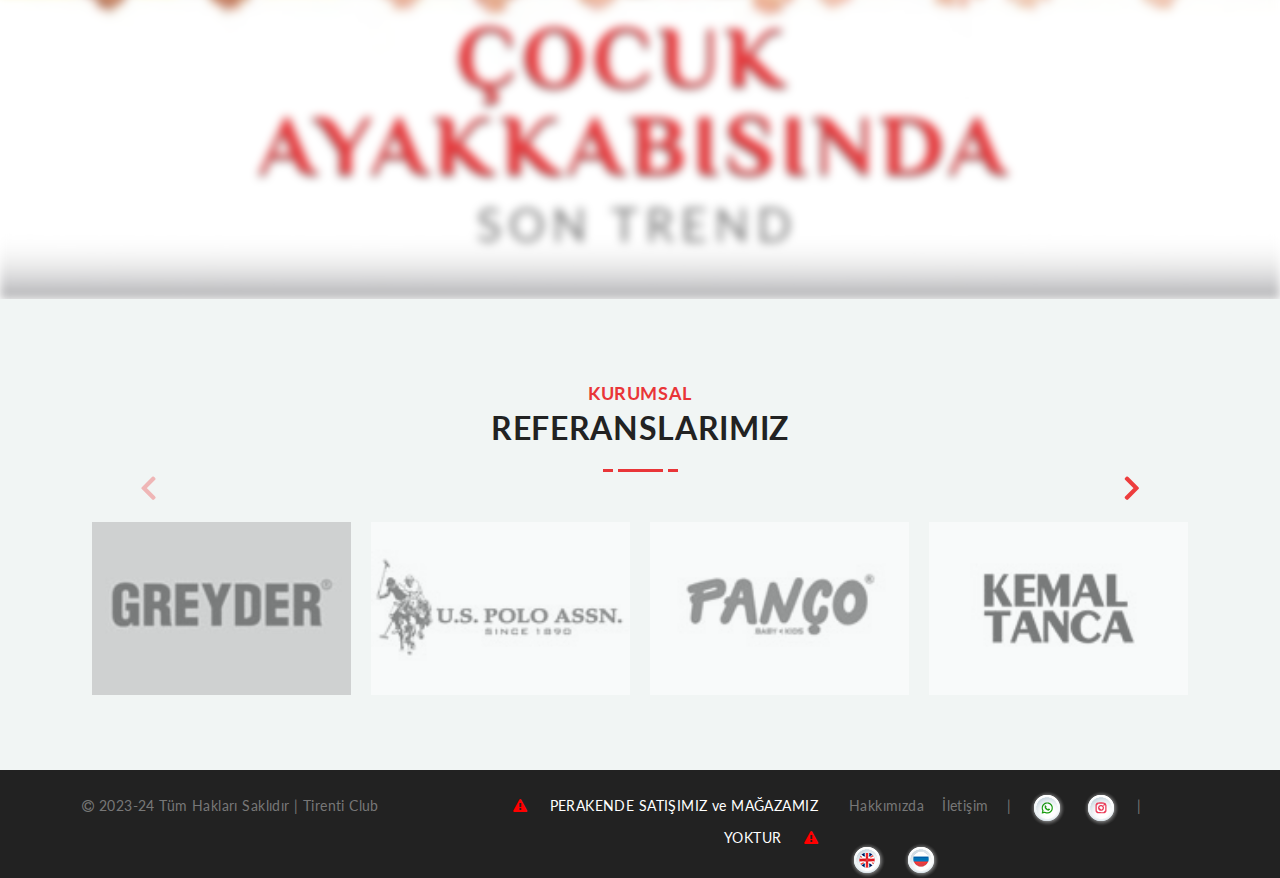
==== commit 889e379e: "Update index.html" ====
--- a/index.html
+++ b/index.html
@@ -430,7 +430,7 @@
                             <div class="img-wrapper">
                                 <div class="lable-block">
 									<span class="lable3">Yeni</span> 
-									<span class="lable4">Botlar</span>
+									<span class="lable4">Baharlık Ayakkabı</span>
 								</div>								
                                 <div class="front">
                                     <img src="images/ayakkabi/okul1.JPG" class="img-fluid" alt="" style="filter: grayscale(100%);">
@@ -444,7 +444,7 @@
                             <div class="img-wrapper">
                                 <div class="lable-block">
 									<span class="lable3">Yeni</span> 
-									<span class="lable4">Botlar</span>
+									<span class="lable4">Baharlık Ayakkabı</span>
 								</div>								
                                 <div class="front">
                                     <img src="images/ayakkabi/okul2.JPG" class="img-fluid" alt="" style="filter: grayscale(100%);">
@@ -458,7 +458,7 @@
                             <div class="img-wrapper">
                                 <div class="lable-block">
 									<span class="lable3">Yeni</span> 
-									<span class="lable4">Botlar</span>
+									<span class="lable4">Baharlık Ayakkabı</span>
 								</div>								
                                 <div class="front">
                                     <img src="images/ayakkabi/okul3.JPG" class="img-fluid" alt="" style="filter: grayscale(100%);">
@@ -472,7 +472,7 @@
                             <div class="img-wrapper">
                                 <div class="lable-block">
 									<span class="lable3">Yeni</span> 
-									<span class="lable4">Botlar</span>
+									<span class="lable4">Baharlık Ayakkabı</span>
 								</div>								
                                 <div class="front">
                                     <img src="images/ayakkabi/okul4.JPG" class="img-fluid" alt="" style="filter: grayscale(100%);">
@@ -486,7 +486,7 @@
                             <div class="img-wrapper">
                                 <div class="lable-block">
 									<span class="lable3">Yeni</span> 
-									<span class="lable4">Botlar</span>
+									<span class="lable4">Baharlık Ayakkabı</span>
 								</div>								
                                 <div class="front">
                                     <img src="images/ayakkabi/okul5.JPG" class="img-fluid" alt="" style="filter: grayscale(100%);">
@@ -500,7 +500,7 @@
                             <div class="img-wrapper">
                                 <div class="lable-block">
 									<span class="lable3">Yeni</span> 
-									<span class="lable4">Botlar</span>
+									<span class="lable4">Baharlık Ayakkabı</span>
 								</div>								
                                 <div class="front">
                                     <img src="images/ayakkabi/okul6.JPG" class="img-fluid" alt="" style="filter: grayscale(100%);">
@@ -545,7 +545,7 @@
                             <div class="img-wrapper">
                                 <div class="lable-block">
 									<span class="lable3">Yeni</span> 
-									<span class="lable4">Okul Ayakkabı</span>
+									<span class="lable4">Botlar</span>
 								</div>								
                                 <div class="front">
                                     <img src="images/ayakkabi/kış1.JPG" class="img-fluid" alt="" style="filter: grayscale(100%);">
@@ -559,7 +559,7 @@
                             <div class="img-wrapper">
                                 <div class="lable-block">
 									<span class="lable3">Yeni</span> 
-									<span class="lable4">Okul Ayakkabı</span>
+									<span class="lable4">Botlar</span>
 								</div>								
                                 <div class="front">
                                     <img src="images/ayakkabi/kış2.JPG" class="img-fluid" alt="" style="filter: grayscale(100%);">
@@ -573,7 +573,7 @@
                             <div class="img-wrapper">
                                 <div class="lable-block">
 									<span class="lable3">Yeni</span> 
-									<span class="lable4">Okul Ayakkabı</span>
+									<span class="lable4">Botlar</span>
 								</div>								
                                 <div class="front">
                                     <img src="images/ayakkabi/kış3.JPG" class="img-fluid" alt="" style="filter: grayscale(100%);">
@@ -587,7 +587,7 @@
                             <div class="img-wrapper">
                                 <div class="lable-block">
 									<span class="lable3">Yeni</span> 
-									<span class="lable4">Okul Ayakkabı</span>
+									<span class="lable4">Botlar</span>
 								</div>								
                                 <div class="front">
                                     <img src="images/ayakkabi/kış4.JPG" class="img-fluid" alt="" style="filter: grayscale(100%);">
@@ -601,7 +601,7 @@
                             <div class="img-wrapper">
                                 <div class="lable-block">
 									<span class="lable3">Yeni</span> 
-									<span class="lable4">Okul Ayakkabı</span>
+									<span class="lable4">Botlar</span>
 								</div>								
                                 <div class="front">
                                     <img src="images/ayakkabi/kış5.JPG" class="img-fluid" alt="" style="filter: grayscale(100%);">
@@ -615,7 +615,7 @@
                             <div class="img-wrapper">
                                 <div class="lable-block">
 									<span class="lable3">Yeni</span> 
-									<span class="lable4">Okul Ayakkabı</span>
+									<span class="lable4">Botlar</span>
 								</div>								
                                 <div class="front">
                                     <img src="images/ayakkabi/kış6.JPG" class="img-fluid" alt="" style="filter: grayscale(100%);">
--- a/css/style.css
+++ b/css/style.css
@@ -24870,6 +24870,9 @@
 	.section-b-space-custom {
        padding-top: 80px!important;
     }
+    .product-left-title .slick-custom-arrow li.right-arrow {
+        margin-bottom: -20px!important;			
+    }	
 }
 @media (min-width: 992px) {
     .demo-modal .modal-lg {
@@ -29957,8 +29960,7 @@
     }
     .full-banner .santa-img img {
 		padding-bottom: 35px!important;
-    }	
-	
+    }		
 }
 @media (max-width: 360px) {
     .btn-solid, .btn-outline {
@@ -30202,7 +30204,7 @@
     .gradient-category .gradient-border {
         height: 130px
     }
-	    .full-banner .santa-img {
+	.full-banner .santa-img {
         width: 110px
     }	
 }
@@ -32533,10 +32535,6 @@
 		font-size: 18px;
 		line-height: 25px
 	}
-	.shoes-boots img{
-		width: 10%;
-	}	
-	
 }
 @media (max-width: 577px) {
     .rtl header.left-header .main-menu .menu-left .mobile-logo {
@@ -32717,7 +32715,15 @@
 	    color: #EC0000;
 		font-weight: 800;
 	}	
-}
+	.shoes-boots img {
+    width: 16%;
+}
+}
+@media (max-width: 280px) {
+		.shoes-boots img {
+    width: 24%;
+}
+}	
 
 /*---------------------------------------*/
 
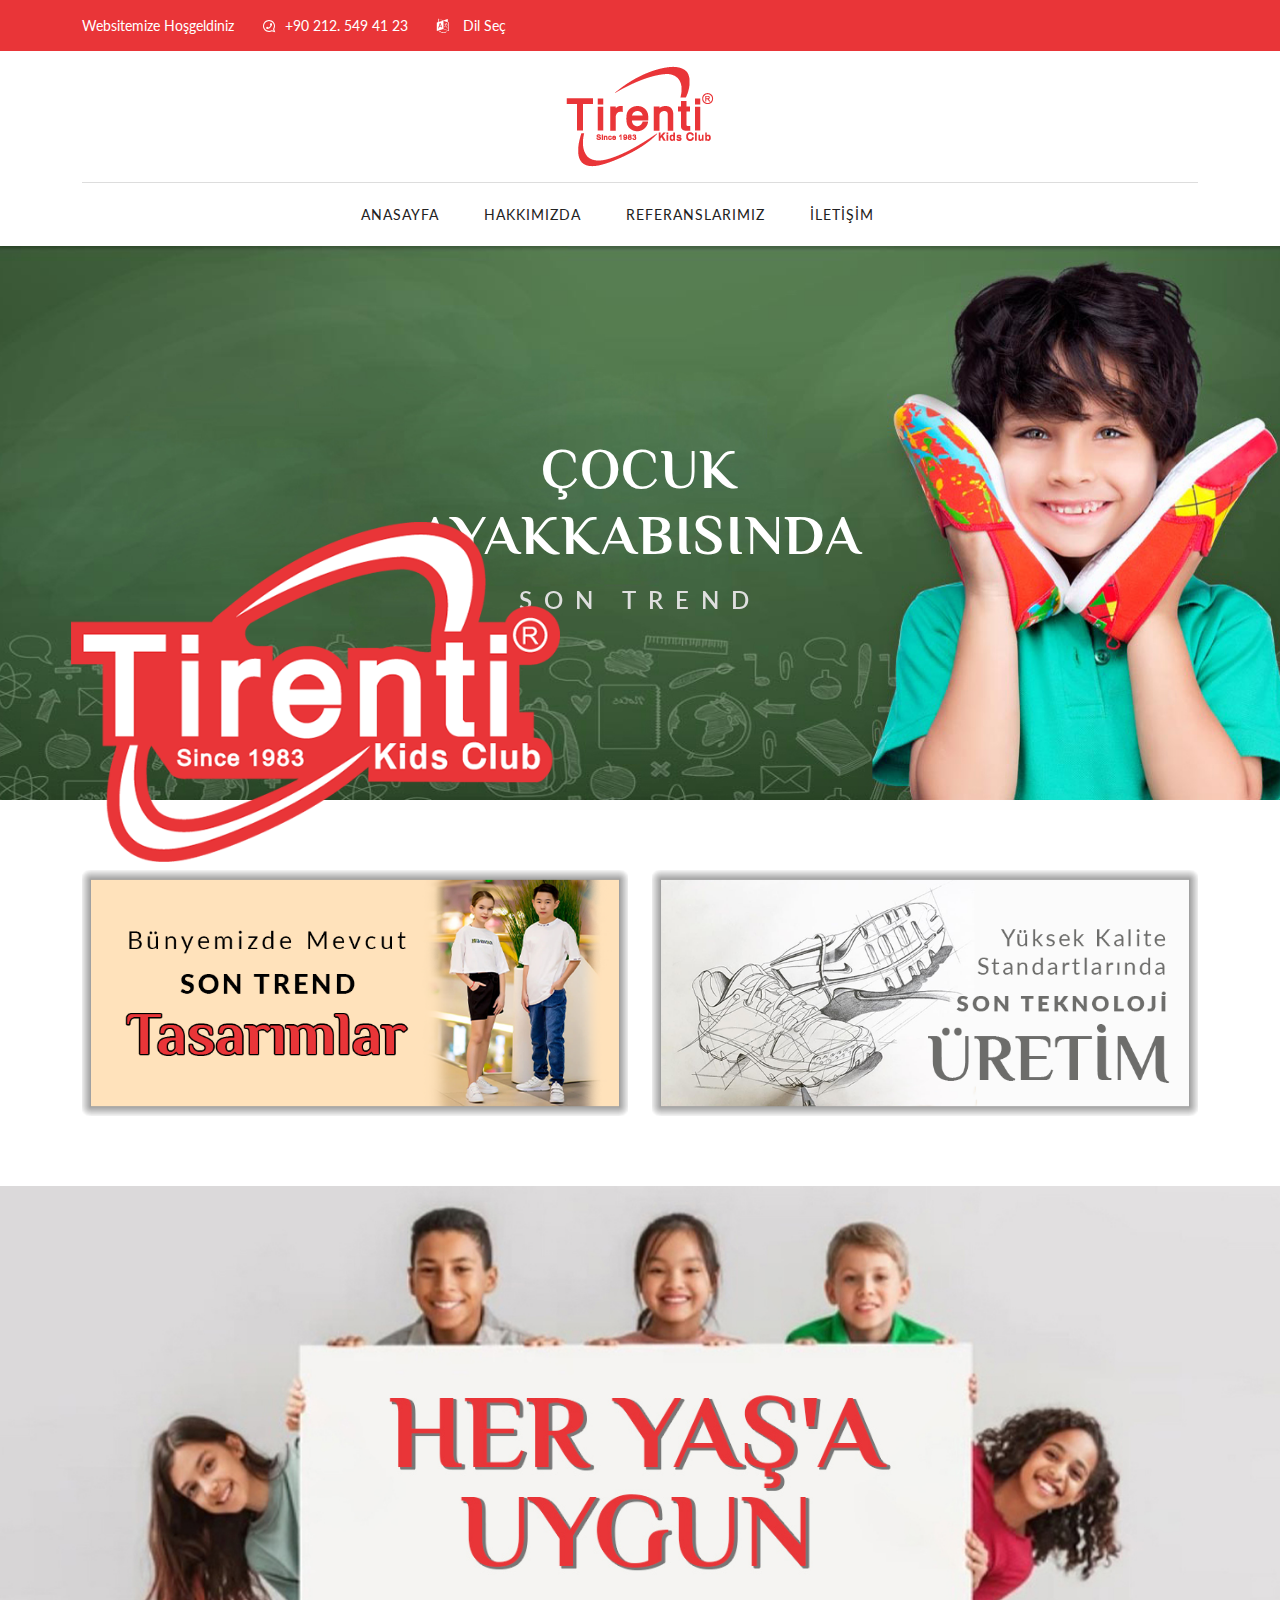
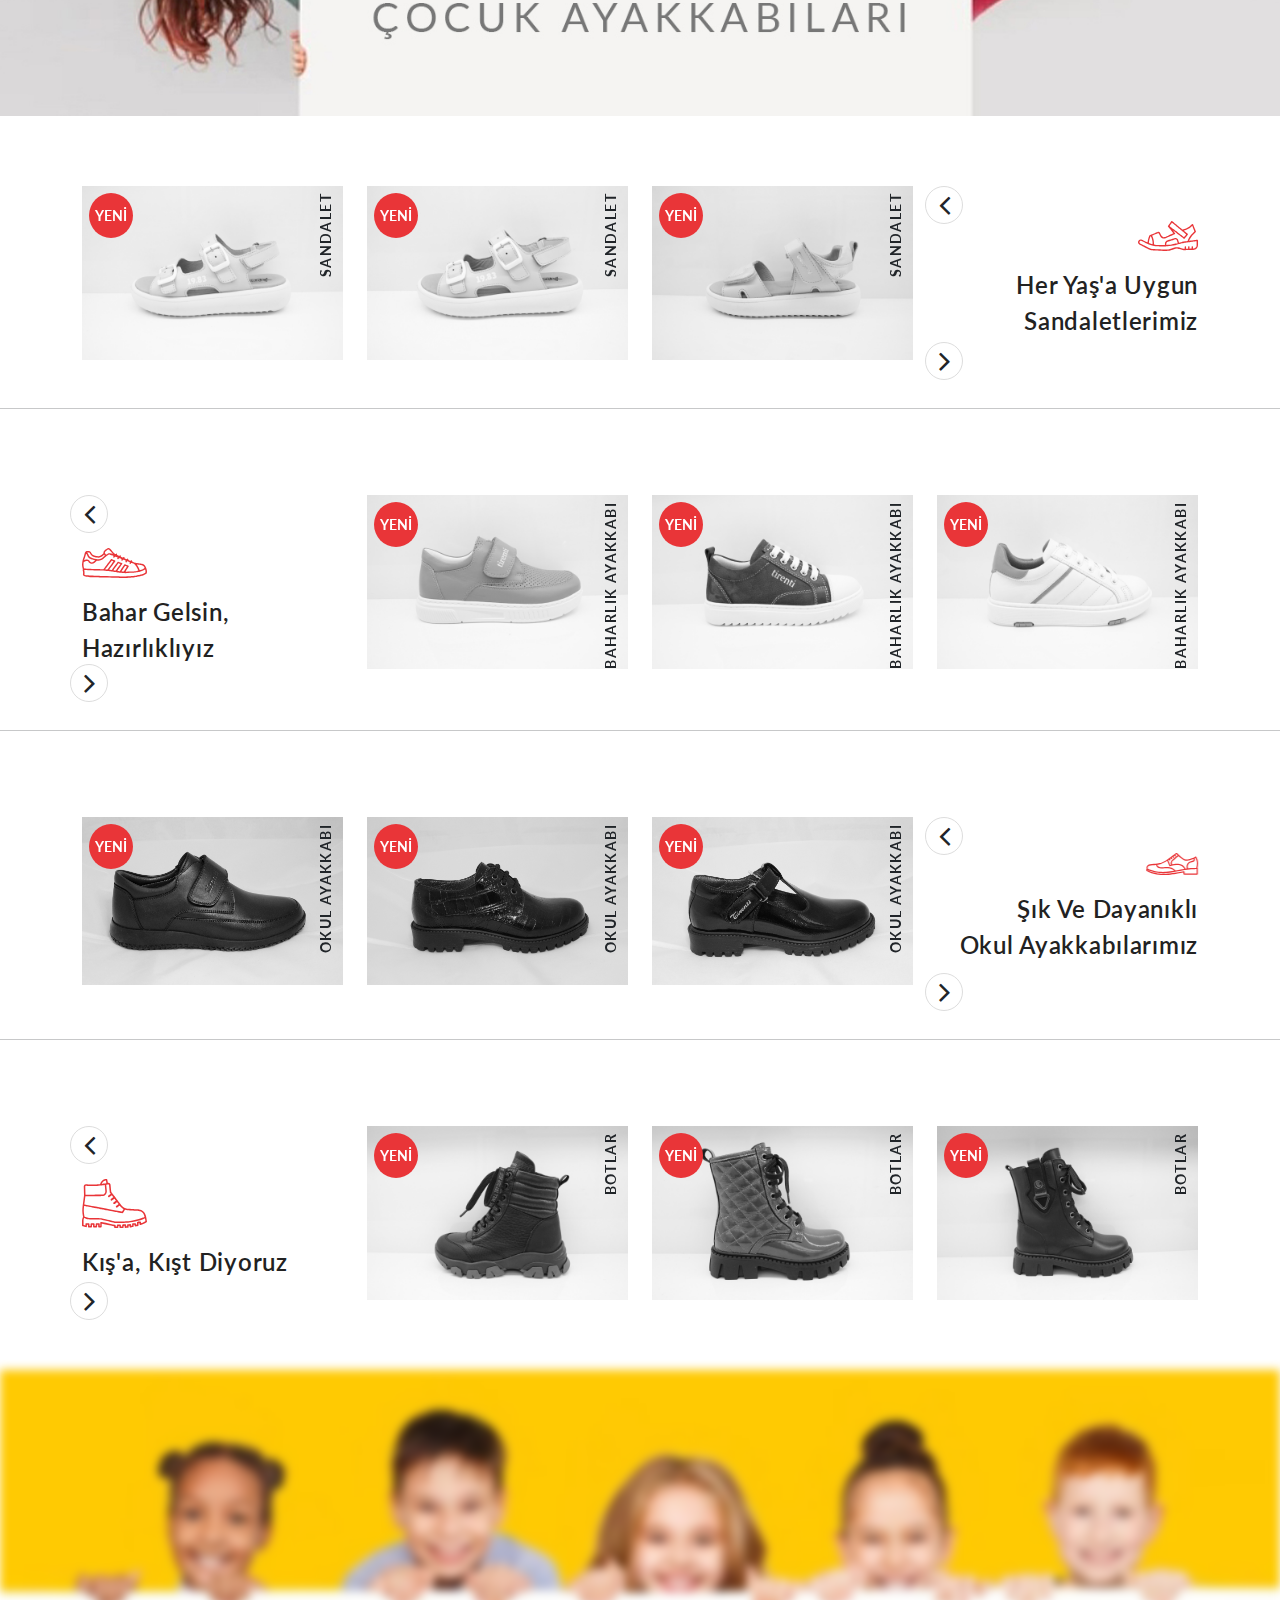
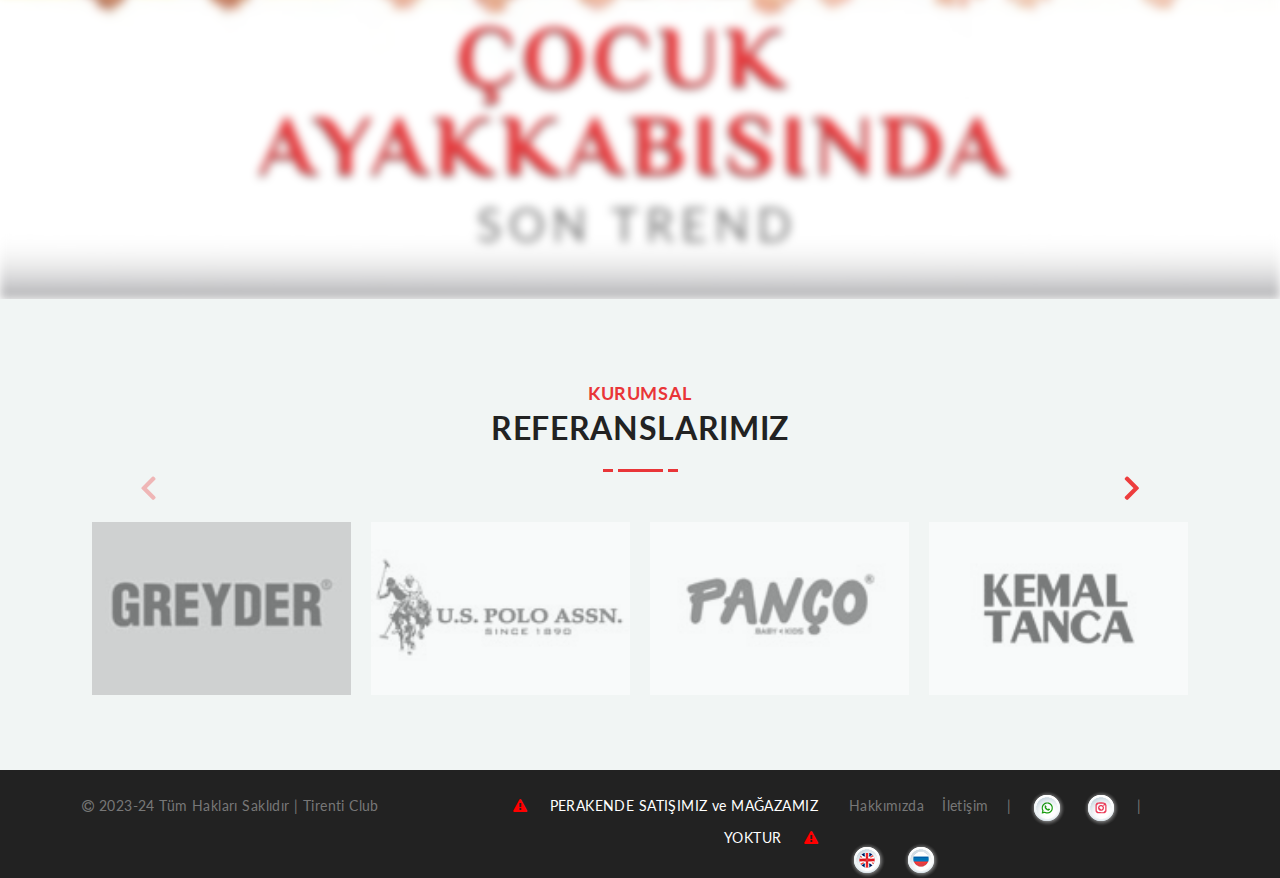
==== commit 0b2f94b5: "Update index.html" ====
--- a/index.html
+++ b/index.html
@@ -430,7 +430,7 @@
                             <div class="img-wrapper">
                                 <div class="lable-block">
 									<span class="lable3">Yeni</span> 
-									<span class="lable4">Baharlık Ayakkabı</span>
+									<span class="lable4">Okul Ayakkabı</span>
 								</div>								
                                 <div class="front">
                                     <img src="images/ayakkabi/okul1.JPG" class="img-fluid" alt="" style="filter: grayscale(100%);">
@@ -444,7 +444,7 @@
                             <div class="img-wrapper">
                                 <div class="lable-block">
 									<span class="lable3">Yeni</span> 
-									<span class="lable4">Baharlık Ayakkabı</span>
+									<span class="lable4">Okul Ayakkabı</span>
 								</div>								
                                 <div class="front">
                                     <img src="images/ayakkabi/okul2.JPG" class="img-fluid" alt="" style="filter: grayscale(100%);">
@@ -458,7 +458,7 @@
                             <div class="img-wrapper">
                                 <div class="lable-block">
 									<span class="lable3">Yeni</span> 
-									<span class="lable4">Baharlık Ayakkabı</span>
+									<span class="lable4">Okul Ayakkabı</span>
 								</div>								
                                 <div class="front">
                                     <img src="images/ayakkabi/okul3.JPG" class="img-fluid" alt="" style="filter: grayscale(100%);">
@@ -472,7 +472,7 @@
                             <div class="img-wrapper">
                                 <div class="lable-block">
 									<span class="lable3">Yeni</span> 
-									<span class="lable4">Baharlık Ayakkabı</span>
+									<span class="lable4">Okul Ayakkabı</span>
 								</div>								
                                 <div class="front">
                                     <img src="images/ayakkabi/okul4.JPG" class="img-fluid" alt="" style="filter: grayscale(100%);">
@@ -486,7 +486,7 @@
                             <div class="img-wrapper">
                                 <div class="lable-block">
 									<span class="lable3">Yeni</span> 
-									<span class="lable4">Baharlık Ayakkabı</span>
+									<span class="lable4">Okul Ayakkabı</span>
 								</div>								
                                 <div class="front">
                                     <img src="images/ayakkabi/okul5.JPG" class="img-fluid" alt="" style="filter: grayscale(100%);">
@@ -500,7 +500,7 @@
                             <div class="img-wrapper">
                                 <div class="lable-block">
 									<span class="lable3">Yeni</span> 
-									<span class="lable4">Baharlık Ayakkabı</span>
+									<span class="lable4">Okul Ayakkabı</span>
 								</div>								
                                 <div class="front">
                                     <img src="images/ayakkabi/okul6.JPG" class="img-fluid" alt="" style="filter: grayscale(100%);">
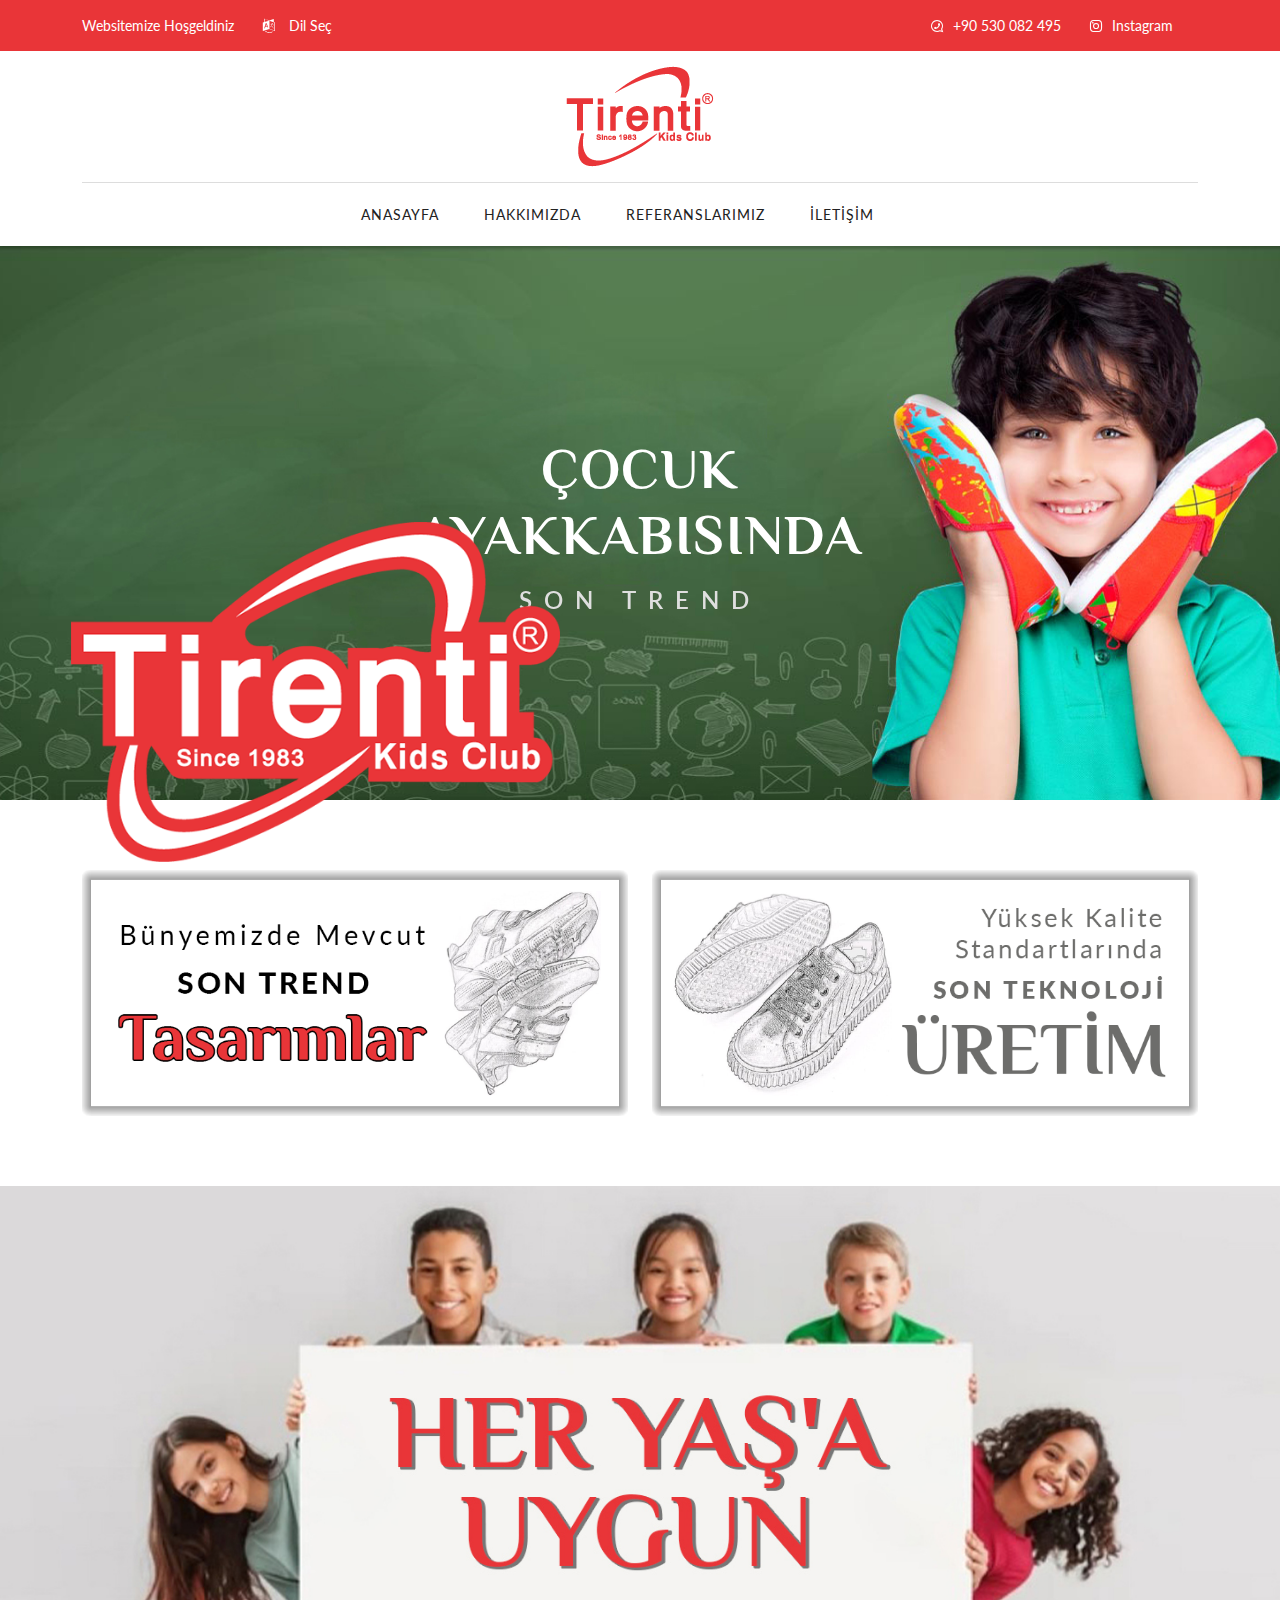
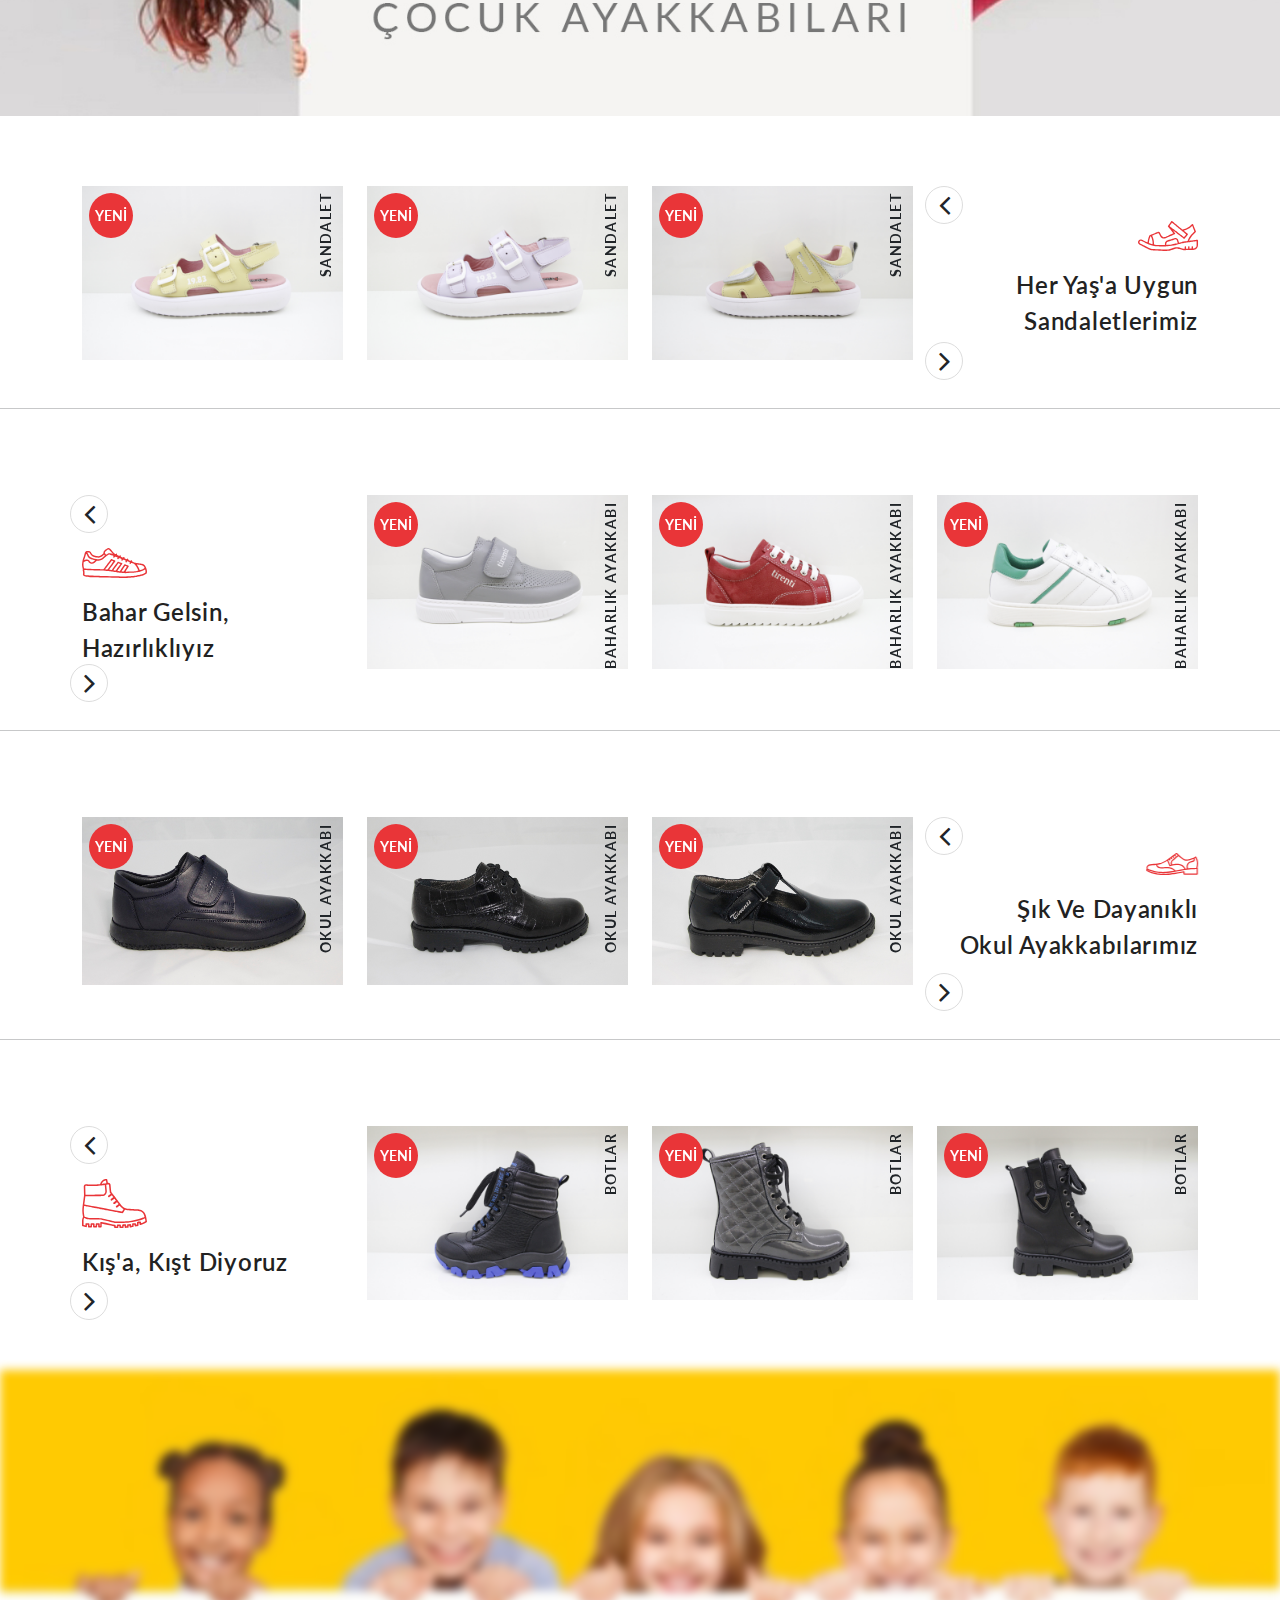
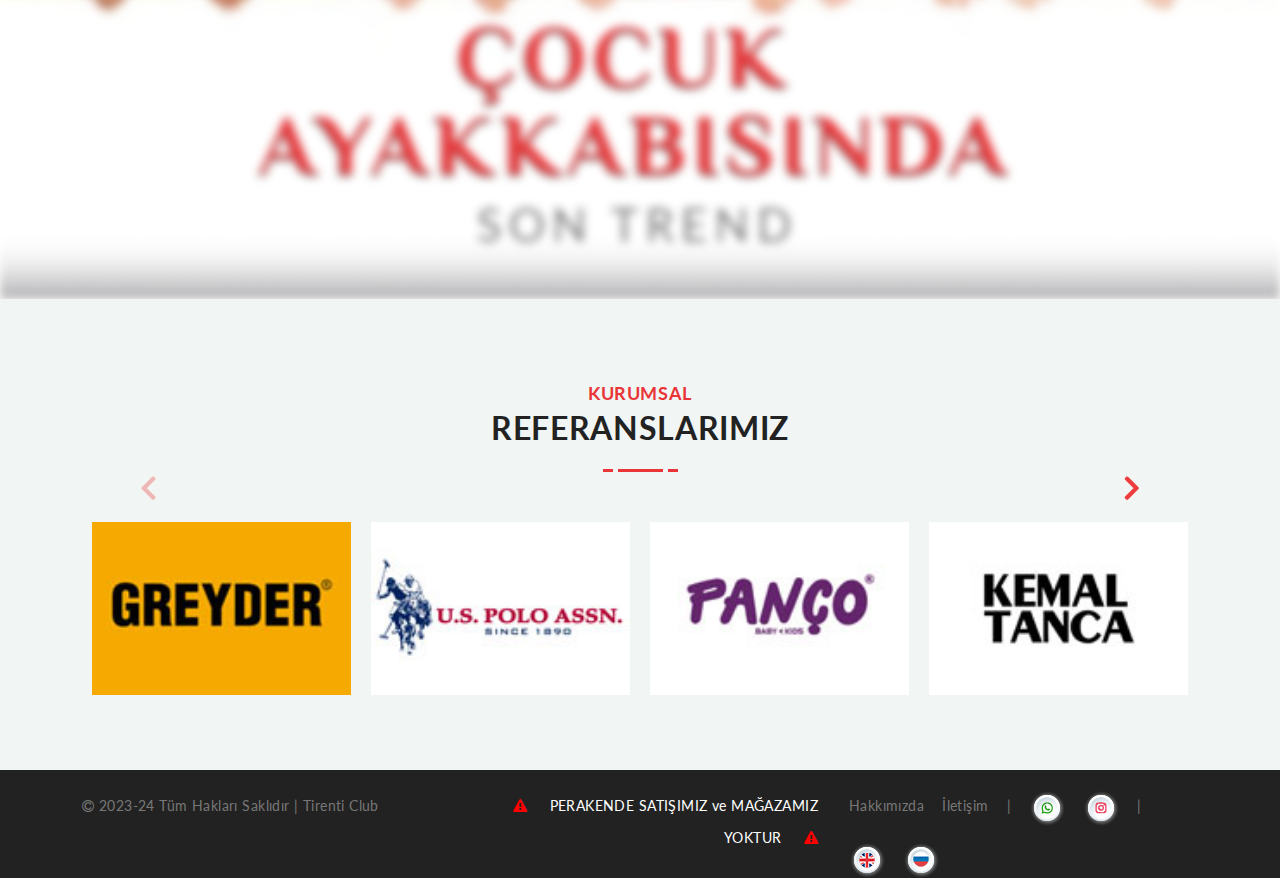
==== commit 9c8d21cc: "Upgraded all files again" ====
--- a/index.html
+++ b/index.html
@@ -48,22 +48,33 @@
                     <div class="col-lg-6">
                         <div class="header-contact">
                             <ul>
-                                <li>Websitemize Hoşgeldiniz</li>								
-                                <li>
-                                    <a href="https://wa.me/905300382495" style="color: white">
-										<i class="fa fa-whatsapp" aria-hidden="true"></i>+90 212. 549 41 23 
-									</a>
-                                </li>								
+                                <li>Websitemize Hoşgeldiniz</li>	
                             	<li class="onhover-dropdown">
                             	    <i class="fa fa-language" aria-hidden="true"></i> Dil Seç
                             	    <ul class="onhover-show-div">
                                         <li class="pb-2"><a href="#">English</a></li>
                                         <li><a href="#">Pускі</a></li>
                             	    </ul>
-                            	</li>								
+                            	</li>									
                             </ul>
                         </div>
                     </div>
+                    <div class="col-lg-6">
+                        <div class="header-contact text-end">
+                            <ul>
+                                <li>
+                                    <a href="https://wa.me/90530082495" style="color: white">
+										<i class="fa fa-whatsapp" aria-hidden="true"></i>+90 530 082 495 
+									</a>
+                                </li>								
+                                <li>
+                                    <a href="https://www.instagram.com/tirentikids" style="color: white">
+										<i class="fa fa-instagram" aria-hidden="true"></i>Instagram 
+									</a>
+                                </li>																
+                            </ul>
+                        </div>
+                    </div>					
                 </div>
             </div>
         </div>
@@ -99,7 +110,7 @@
                                 </li>				
                                 <li><a href="index.html">Anasayfa</a></li>
                                 <li><a href="hakkimizda.html">Hakkımızda</a></li>
-                                <li><a href="#referans">Referanslarımız</a></li>
+                                <li><a href="referans.html">Referanslarımız</a></li>
                                 <li><a href="iletisim.html">İletişim</a></li>
                             </ul>
                         </nav>
@@ -108,10 +119,8 @@
             </div>
         </div>		
 		</div>
-		
     </header>
     <!-- header end -->
-	
 	
     <!-- Parallax banner -->
     <section class="p-0 overflow-cls">
@@ -203,7 +212,7 @@
 									<span class="lable4">Sandalet</span>
 								</div>								
                                 <div class="front">
-                                    <img src="images/ayakkabi/sandalet1.JPG" class="img-fluid" alt="" style="filter: grayscale(100%);">
+                                    <img src="images/ayakkabi/sandalet1.JPG" class="img-fluid" alt="">
                                 </div>
                                 <div class="back">	
 									<img src="images/ayakkabi/sandalet1.JPG" class="img-fluid" alt="">
@@ -217,7 +226,7 @@
 									<span class="lable4">Sandalet</span>
 								</div>								
                                 <div class="front">
-                                    <img src="images/ayakkabi/sandalet2.JPG" class="img-fluid" alt="" style="filter: grayscale(100%);">
+                                    <img src="images/ayakkabi/sandalet2.JPG" class="img-fluid" alt="">
                                 </div>
                                 <div class="back">	
 									<img src="images/ayakkabi/sandalet2.JPG" class="img-fluid" alt="">
@@ -231,7 +240,7 @@
 									<span class="lable4">Sandalet</span>
 								</div>								
                                 <div class="front">
-                                    <img src="images/ayakkabi/sandalet3.JPG" class="img-fluid" alt="" style="filter: grayscale(100%);">
+                                    <img src="images/ayakkabi/sandalet3.JPG" class="img-fluid" alt="">
                                 </div>
                                 <div class="back">	
 									<img src="images/ayakkabi/sandalet3.JPG" class="img-fluid" alt="">
@@ -245,7 +254,7 @@
 									<span class="lable4">Sandalet</span>
 								</div>								
                                 <div class="front">
-                                    <img src="images/ayakkabi/sandalet4.JPG" class="img-fluid" alt="" style="filter: grayscale(100%);">
+                                    <img src="images/ayakkabi/sandalet4.JPG" class="img-fluid" alt="">
                                 </div>
                                 <div class="back">	
 									<img src="images/ayakkabi/sandalet4.JPG" class="img-fluid" alt="">
@@ -259,7 +268,7 @@
 									<span class="lable4">Sandalet</span>
 								</div>								
                                 <div class="front">
-                                    <img src="images/ayakkabi/sandalet5.JPG" class="img-fluid" alt="" style="filter: grayscale(100%);">
+                                    <img src="images/ayakkabi/sandalet5.JPG" class="img-fluid" alt="">
                                 </div>
                                 <div class="back">	
 									<img src="images/ayakkabi/sandalet5.JPG" class="img-fluid" alt="">
@@ -273,7 +282,7 @@
 									<span class="lable4">Sandalet</span>
 								</div>								
                                 <div class="front">
-                                    <img src="images/ayakkabi/sandalet6.JPG" class="img-fluid" alt="" style="filter: grayscale(100%);">
+                                    <img src="images/ayakkabi/sandalet6.JPG" class="img-fluid" alt="">
                                 </div>
                                 <div class="back">	
 									<img src="images/ayakkabi/sandalet6.JPG" class="img-fluid" alt="">
@@ -318,7 +327,7 @@
 									<span class="lable4">Baharlık Ayakkabı</span>
 								</div>								
                                 <div class="front">
-                                    <img src="images/ayakkabi/bahar ayakkabı1.JPG" class="img-fluid" alt="" style="filter: grayscale(100%);">
+                                    <img src="images/ayakkabi/bahar ayakkabı1.JPG" class="img-fluid" alt="">
                                 </div>
                                 <div class="back">	
 									<img src="images/ayakkabi/bahar ayakkabı1.JPG" class="img-fluid" alt="">
@@ -332,7 +341,7 @@
 									<span class="lable4">Baharlık Ayakkabı</span>
 								</div>								
                                 <div class="front">
-                                    <img src="images/ayakkabi/bahar ayakkabı2.JPG" class="img-fluid" alt="" style="filter: grayscale(100%);">
+                                    <img src="images/ayakkabi/bahar ayakkabı2.JPG" class="img-fluid" alt="">
                                 </div>
                                 <div class="back">	
 									<img src="images/ayakkabi/bahar ayakkabı2.JPG" class="img-fluid" alt="">
@@ -346,7 +355,7 @@
 									<span class="lable4">Baharlık Ayakkabı</span>
 								</div>								
                                 <div class="front">
-                                    <img src="images/ayakkabi/bahar ayakkabı3.JPG" class="img-fluid" alt="" style="filter: grayscale(100%);">
+                                    <img src="images/ayakkabi/bahar ayakkabı3.JPG" class="img-fluid" alt="">
                                 </div>
                                 <div class="back">	
 									<img src="images/ayakkabi/bahar ayakkabı3.JPG" class="img-fluid" alt="">
@@ -360,7 +369,7 @@
 									<span class="lable4">Baharlık Ayakkabı</span>
 								</div>								
                                 <div class="front">
-                                    <img src="images/ayakkabi/bahar ayakkabı4.JPG" class="img-fluid" alt="" style="filter: grayscale(100%);">
+                                    <img src="images/ayakkabi/bahar ayakkabı4.JPG" class="img-fluid" alt="">
                                 </div>
                                 <div class="back">	
 									<img src="images/ayakkabi/bahar ayakkabı4.JPG" class="img-fluid" alt="">
@@ -374,7 +383,7 @@
 									<span class="lable4">Baharlık Ayakkabı</span>
 								</div>								
                                 <div class="front">
-                                    <img src="images/ayakkabi/bahar ayakkabı5.JPG" class="img-fluid" alt="" style="filter: grayscale(100%);">
+                                    <img src="images/ayakkabi/bahar ayakkabı5.JPG" class="img-fluid" alt="">
                                 </div>
                                 <div class="back">	
 									<img src="images/ayakkabi/bahar ayakkabı5.JPG" class="img-fluid" alt="">
@@ -388,7 +397,7 @@
 									<span class="lable4">Baharlık Ayakkabı</span>
 								</div>								
                                 <div class="front">
-                                    <img src="images/ayakkabi/bahar ayakkabı6.JPG" class="img-fluid" alt="" style="filter: grayscale(100%);">
+                                    <img src="images/ayakkabi/bahar ayakkabı6.JPG" class="img-fluid" alt="">
                                 </div>
                                 <div class="back">	
 									<img src="images/ayakkabi/bahar ayakkabı6.JPG" class="img-fluid" alt="">
@@ -433,7 +442,7 @@
 									<span class="lable4">Okul Ayakkabı</span>
 								</div>								
                                 <div class="front">
-                                    <img src="images/ayakkabi/okul1.JPG" class="img-fluid" alt="" style="filter: grayscale(100%);">
+                                    <img src="images/ayakkabi/okul1.JPG" class="img-fluid" alt="">
                                 </div>
                                 <div class="back">	
 									<img src="images/ayakkabi/okul1.JPG" class="img-fluid" alt="">
@@ -447,7 +456,7 @@
 									<span class="lable4">Okul Ayakkabı</span>
 								</div>								
                                 <div class="front">
-                                    <img src="images/ayakkabi/okul2.JPG" class="img-fluid" alt="" style="filter: grayscale(100%);">
+                                    <img src="images/ayakkabi/okul2.JPG" class="img-fluid" alt="">
                                 </div>
                                 <div class="back">	
 									<img src="images/ayakkabi/okul2.JPG" class="img-fluid" alt="">
@@ -461,7 +470,7 @@
 									<span class="lable4">Okul Ayakkabı</span>
 								</div>								
                                 <div class="front">
-                                    <img src="images/ayakkabi/okul3.JPG" class="img-fluid" alt="" style="filter: grayscale(100%);">
+                                    <img src="images/ayakkabi/okul3.JPG" class="img-fluid" alt="">
                                 </div>
                                 <div class="back">	
 									<img src="images/ayakkabi/okul3.JPG" class="img-fluid" alt="">
@@ -475,7 +484,7 @@
 									<span class="lable4">Okul Ayakkabı</span>
 								</div>								
                                 <div class="front">
-                                    <img src="images/ayakkabi/okul4.JPG" class="img-fluid" alt="" style="filter: grayscale(100%);">
+                                    <img src="images/ayakkabi/okul4.JPG" class="img-fluid" alt="">
                                 </div>
                                 <div class="back">	
 									<img src="images/ayakkabi/okul4.JPG" class="img-fluid" alt="">
@@ -489,7 +498,7 @@
 									<span class="lable4">Okul Ayakkabı</span>
 								</div>								
                                 <div class="front">
-                                    <img src="images/ayakkabi/okul5.JPG" class="img-fluid" alt="" style="filter: grayscale(100%);">
+                                    <img src="images/ayakkabi/okul5.JPG" class="img-fluid" alt="">
                                 </div>
                                 <div class="back">	
 									<img src="images/ayakkabi/okul5.JPG" class="img-fluid" alt="">
@@ -503,7 +512,7 @@
 									<span class="lable4">Okul Ayakkabı</span>
 								</div>								
                                 <div class="front">
-                                    <img src="images/ayakkabi/okul6.JPG" class="img-fluid" alt="" style="filter: grayscale(100%);">
+                                    <img src="images/ayakkabi/okul6.JPG" class="img-fluid" alt="">
                                 </div>
                                 <div class="back">	
 									<img src="images/ayakkabi/okul6.JPG" class="img-fluid" alt="">
@@ -548,7 +557,7 @@
 									<span class="lable4">Botlar</span>
 								</div>								
                                 <div class="front">
-                                    <img src="images/ayakkabi/kış1.JPG" class="img-fluid" alt="" style="filter: grayscale(100%);">
+                                    <img src="images/ayakkabi/kış1.JPG" class="img-fluid" alt="">
                                 </div>
                                 <div class="back">	
 									<img src="images/ayakkabi/kış1.JPG" class="img-fluid" alt="">
@@ -562,7 +571,7 @@
 									<span class="lable4">Botlar</span>
 								</div>								
                                 <div class="front">
-                                    <img src="images/ayakkabi/kış2.JPG" class="img-fluid" alt="" style="filter: grayscale(100%);">
+                                    <img src="images/ayakkabi/kış2.JPG" class="img-fluid" alt="">
                                 </div>
                                 <div class="back">	
 									<img src="images/ayakkabi/kış2.JPG" class="img-fluid" alt="">
@@ -576,7 +585,7 @@
 									<span class="lable4">Botlar</span>
 								</div>								
                                 <div class="front">
-                                    <img src="images/ayakkabi/kış3.JPG" class="img-fluid" alt="" style="filter: grayscale(100%);">
+                                    <img src="images/ayakkabi/kış3.JPG" class="img-fluid" alt="">
                                 </div>
                                 <div class="back">	
 									<img src="images/ayakkabi/kış3.JPG" class="img-fluid" alt="">
@@ -590,7 +599,7 @@
 									<span class="lable4">Botlar</span>
 								</div>								
                                 <div class="front">
-                                    <img src="images/ayakkabi/kış4.JPG" class="img-fluid" alt="" style="filter: grayscale(100%);">
+                                    <img src="images/ayakkabi/kış4.JPG" class="img-fluid" alt="">
                                 </div>
                                 <div class="back">	
 									<img src="images/ayakkabi/kış4.JPG" class="img-fluid" alt="">
@@ -604,7 +613,7 @@
 									<span class="lable4">Botlar</span>
 								</div>								
                                 <div class="front">
-                                    <img src="images/ayakkabi/kış5.JPG" class="img-fluid" alt="" style="filter: grayscale(100%);">
+                                    <img src="images/ayakkabi/kış5.JPG" class="img-fluid" alt="">
                                 </div>
                                 <div class="back">	
 									<img src="images/ayakkabi/kış5.JPG" class="img-fluid" alt="">
@@ -618,7 +627,7 @@
 									<span class="lable4">Botlar</span>
 								</div>								
                                 <div class="front">
-                                    <img src="images/ayakkabi/kış6.JPG" class="img-fluid" alt="" style="filter: grayscale(100%);">
+                                    <img src="images/ayakkabi/kış6.JPG" class="img-fluid" alt="">
                                 </div>
                                 <div class="back">	
 									<img src="images/ayakkabi/kış6.JPG" class="img-fluid" alt="">
@@ -654,57 +663,52 @@
                     <div class="slide-4">
                         <div>
                             <div class="logo-block">
-                                <a href="#"><img src="images/referanslar/L1.jpg" alt="" width="100%"></a>
-                            </div>
-                        </div>
-                        <div>
-                            <div class="logo-block">
-                                <a href="#"><img src="images/referanslar/L2.jpg" alt="" width="100%"></a>
-                            </div>
-                        </div>
-                        <div>
-                            <div class="logo-block">
-                                <a href="#"><img src="images/referanslar/L3.jpg" alt="" width="100%"></a>
-                            </div>
-                        </div>
-                        <div>
-                            <div class="logo-block">
-                                <a href="#"><img src="images/referanslar/L4.jpg" alt="" width="100%"></a>
-                            </div>
-                        </div>
-                        <div>
-                            <div class="logo-block">
-                                <a href="#"><img src="images/referanslar/L5.jpg" alt="" width="100%"></a>
-                            </div>
-                        </div>
-                        <div>
-                            <div class="logo-block">
-                                <a href="#"><img src="images/referanslar/L6.jpg" alt="" width="100%"></a>
-                            </div>
-                        </div>
-                        <div>
-                            <div class="logo-block">
-                                <a href="#"><img src="images/referanslar/L7.jpg" alt="" width="100%"></a>
-                            </div>
-                        </div>
-                        <div>
-                            <div class="logo-block">
-                                <a href="#"><img src="images/referanslar/L8.jpg" alt="" width="100%"></a>
-                            </div>
-                        </div>
-                        <div>
-                            <div class="logo-block">
-                                <a href="#"><img src="images/referanslar/L9.jpg" alt="" width="100%"></a>
+                                <img src="images/referanslar/L1.jpg" alt="" width="100%">
+                            </div>
+                        </div>
+                        <div>
+                            <div class="logo-block">
+                                <img src="images/referanslar/L2.jpg" alt="" width="100%">
+                            </div>
+                        </div>
+                        <div>
+                            <div class="logo-block">
+                                <img src="images/referanslar/L3.jpg" alt="" width="100%">
+                            </div>
+                        </div>
+                        <div>
+                            <div class="logo-block">
+                                <img src="images/referanslar/L4.jpg" alt="" width="100%">
+                            </div>
+                        </div>
+                        <div>
+                            <div class="logo-block">
+                               <img src="images/referanslar/L6.jpg" alt="" width="100%">
+                            </div>
+                        </div>
+                        <div>
+                            <div class="logo-block">
+                                <img src="images/referanslar/L7.jpg" alt="" width="100%">
+                            </div>
+                        </div>
+                        <div>
+                            <div class="logo-block">
+                                <img src="images/referanslar/L8.jpg" alt="" width="100%">
+                            </div>
+                        </div>
+                        <div>
+                            <div class="logo-block">
+                                <img src="images/referanslar/L9.jpg" alt="" width="100%">
                             </div>
                         </div>	
                         <div>
                             <div class="logo-block">
-                                <a href="#"><img src="images/referanslar/L10.jpg" alt="" width="100%"></a>
-                            </div>
-                        </div>						
-                        <div>
-                            <div class="logo-block">
-                                <a href="#"><img src="images/referanslar/L11.jpg" alt="" width="100%"></a>
+                                <img src="images/referanslar/L10.jpg" alt="" width="100%">
+                            </div>
+                        </div>						
+                        <div>
+                            <div class="logo-block">
+                                <img src="images/referanslar/L11.jpg" alt="" width="100%">
                             </div>
                         </div>						
                     </div>
--- a/css/style.css
+++ b/css/style.css
@@ -2907,8 +2907,8 @@
     opacity: 0.3
 }
 .collection-banner:hover .img-part {
-    -webkit-transform: scale(1.05);
-    transform: scale(1.05);
+    -webkit-transform: scale(1.1);
+    transform: scale(1.1);
     -webkit-transition: all 0.5s ease;
     transition: all 0.5s ease
 }
@@ -11169,7 +11169,7 @@
 .pixelstrap.light-font-menu li > a {
     color: #393230
 }
-.pixelstrap a, .pixelstrap a:hover, .pixelstrap a:active {
+.pixelstrap a, .pixelstrap a:hover, .pixelstrap-active a:active {
     padding-right: 45px;
     color: #222;
     font-size: 16px;
@@ -12751,11 +12751,11 @@
     outline: none
 }
 .logo-block img {
-    -webkit-filter: grayscale(100%);
+   /*---* -webkit-filter: grayscale(100%);
     filter: grayscale(100%);
     opacity: 0.5;
     -webkit-transition: 0.5s ease;
-    transition: 0.5s ease;
+    transition: 0.5s ease;/*---*/
     margin: 0 auto
 }
 .logo-block img:focus {
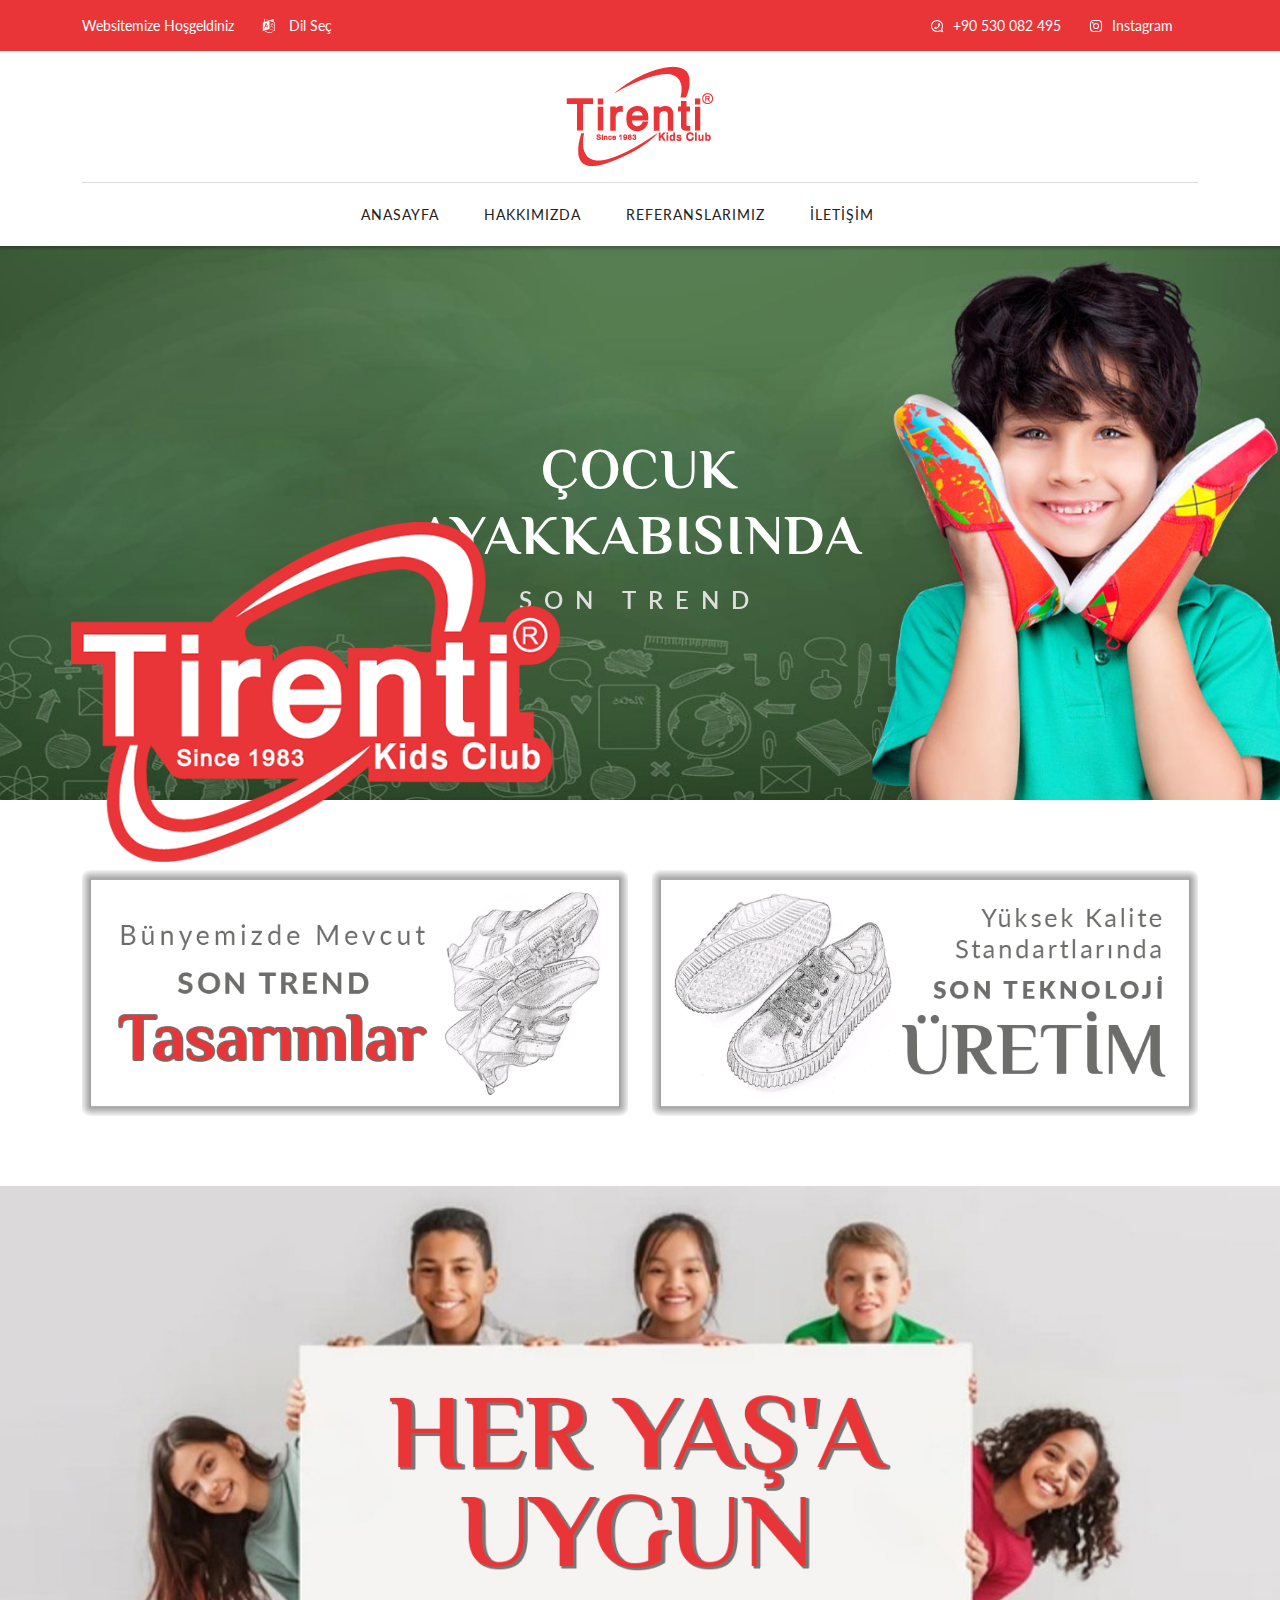
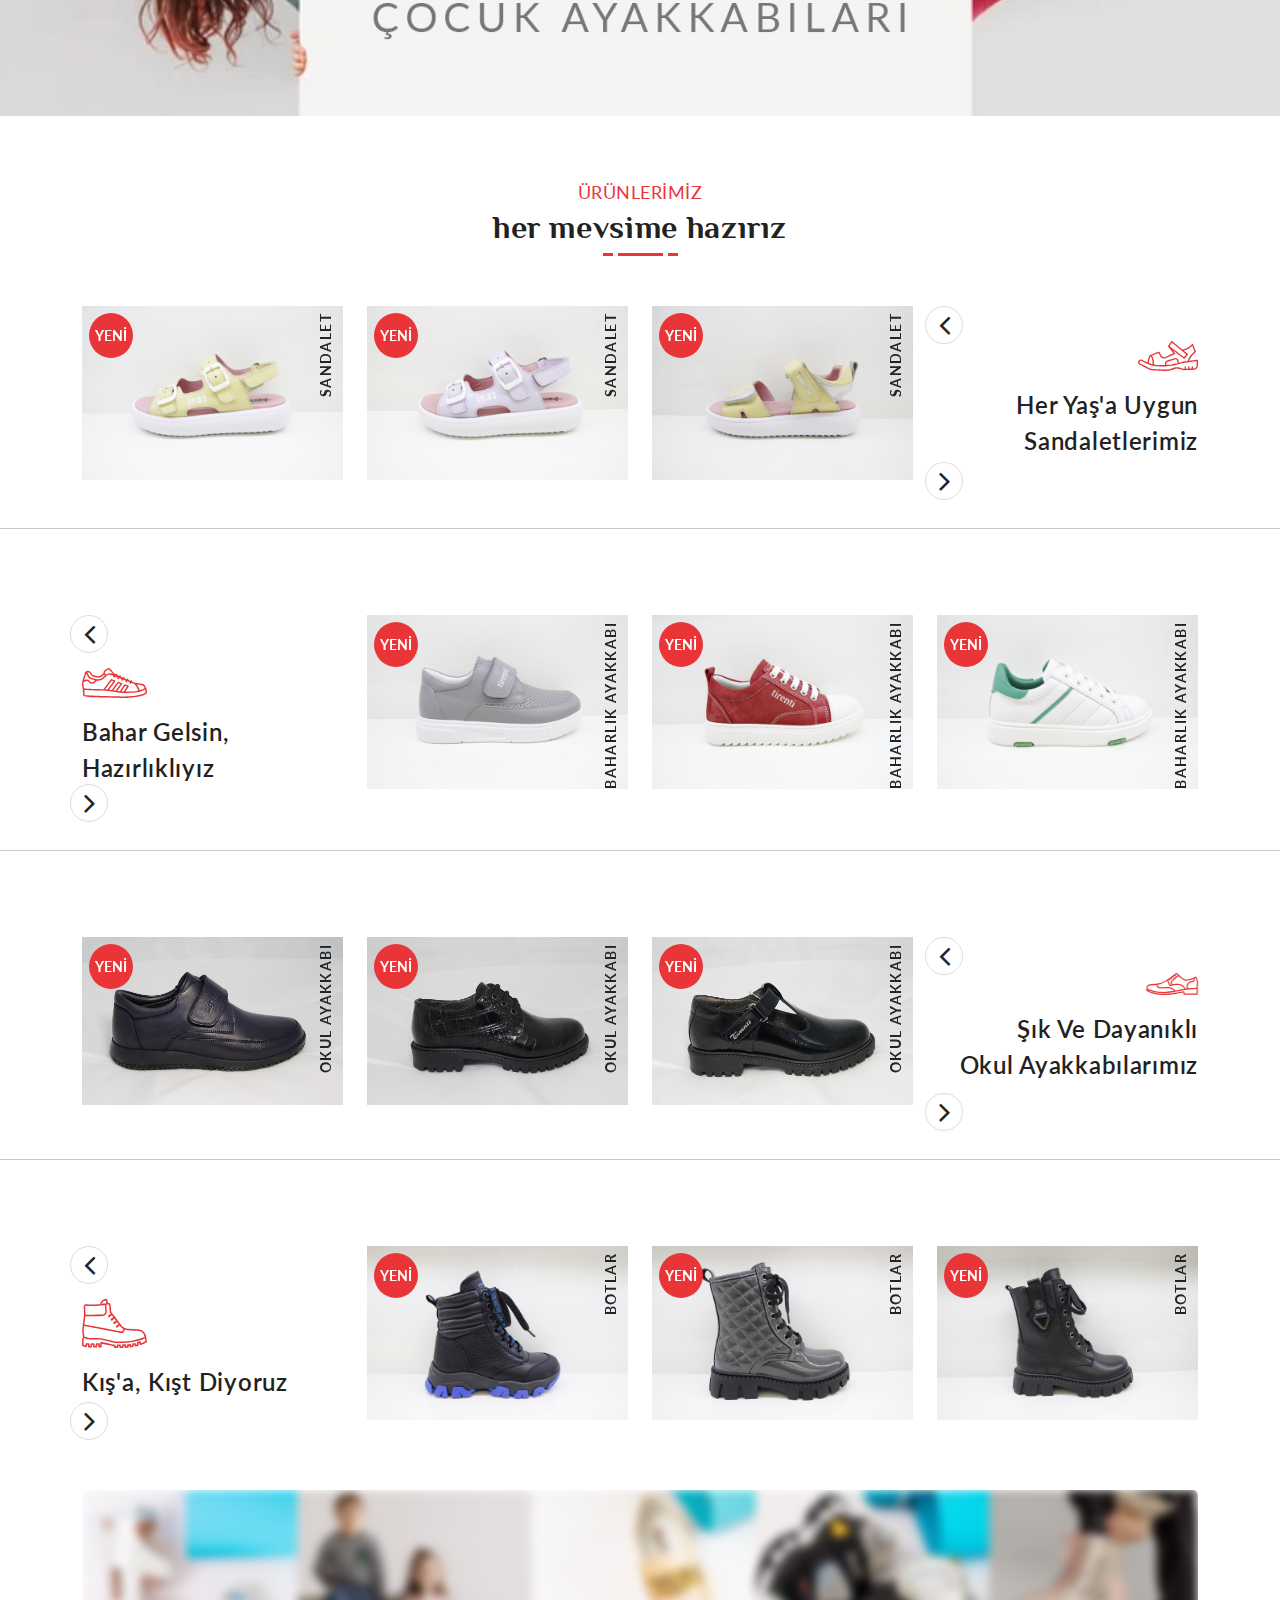
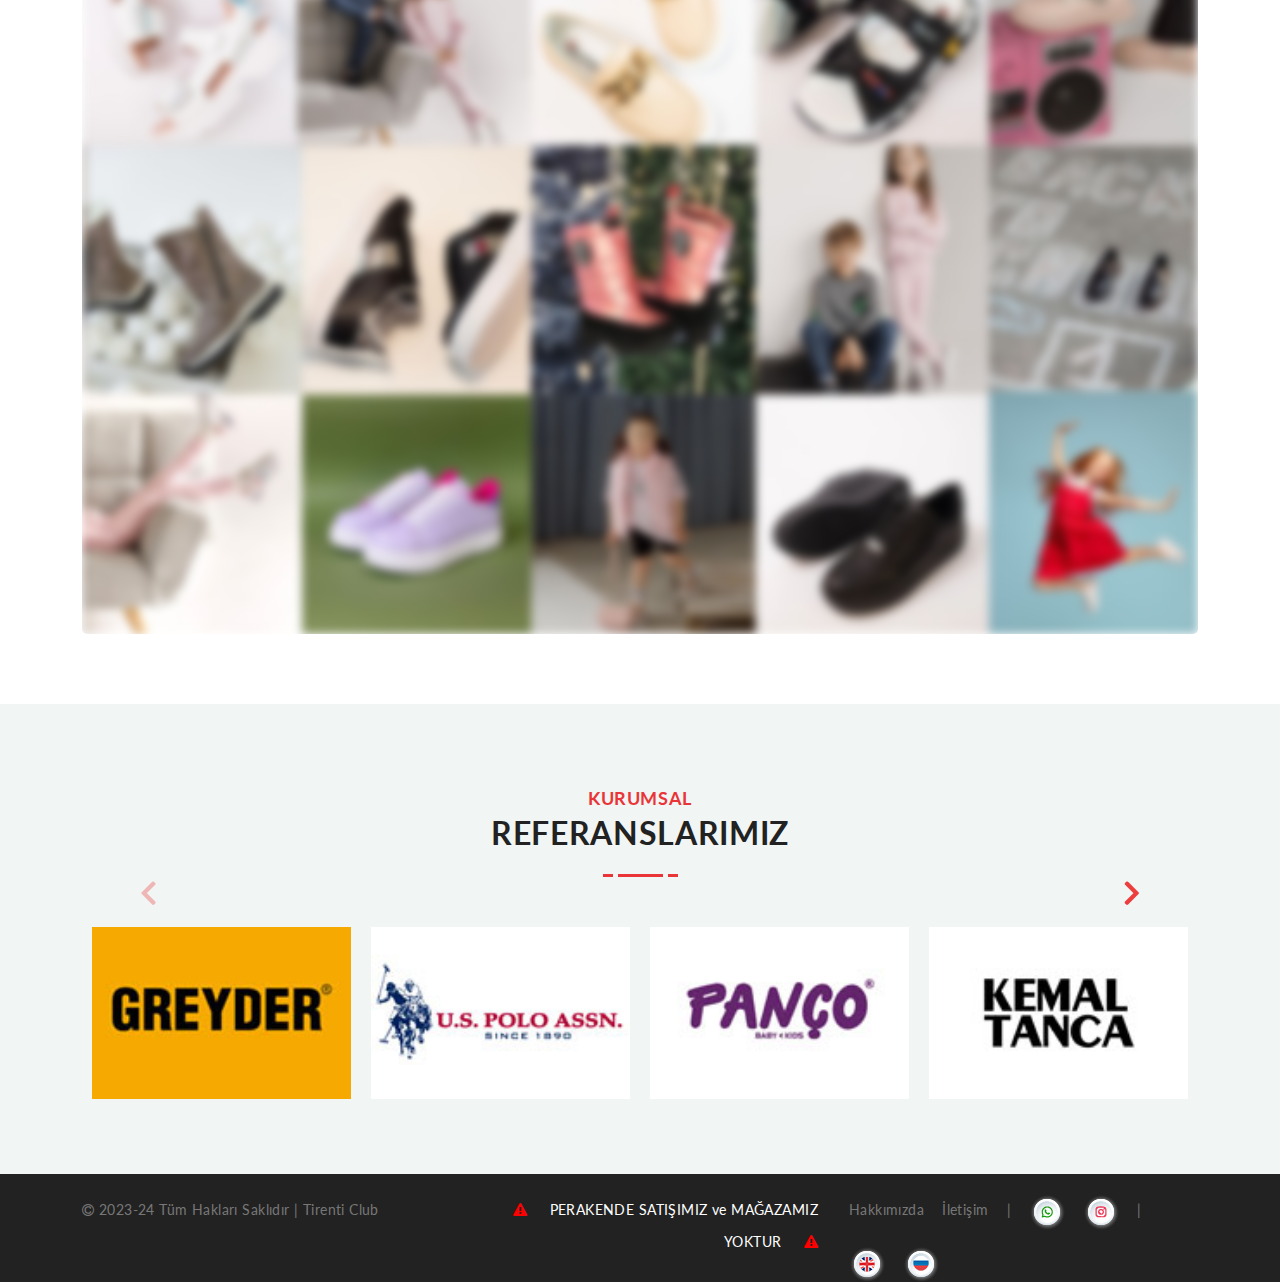
==== commit 0ce22460: "changed indexes" ====
--- a/index.html
+++ b/index.html
@@ -52,8 +52,8 @@
                             	<li class="onhover-dropdown">
                             	    <i class="fa fa-language" aria-hidden="true"></i> Dil Seç
                             	    <ul class="onhover-show-div">
-                                        <li class="pb-2"><a href="#">English</a></li>
-                                        <li><a href="#">Pускі</a></li>
+                                        <li class="pb-2"><a href="index-en.html">English</a></li>
+                                        <li><a href="index-ru.html">Pускі</a></li>
                             	    </ul>
                             	</li>									
                             </ul>
@@ -142,34 +142,26 @@
         </div>
     </section>
     <!-- Parallax banner end -->		
-	
-	
-	
-	
-	
+
     <!-- collection banner -->
     <section class="pb-0 ratio_45">
         <div class="container">
             <div class="row partition2">
                 <div class="col-md-6">
-                    <a href="#">
-                        <div class="collection-banner christmas-banner p-left text-start">
-                            <div class="img-part">
-                                <img src="images/sub-banner-2.png"
-                                    class="img-fluid bg-img blur-up lazyload" alt="">
-                            </div>
-                        </div>
-                    </a>
+                   <div class="collection-banner christmas-banner p-left text-start">
+                     <div class="img-part">
+                         <img src="images/sub-banner-TR-2.png"
+                             class="img-fluid bg-img blur-up lazyload" alt="">
+                     </div>
+                   </div>
                 </div>
                 <div class="col-md-6">
-                    <a href="#">
-                        <div class="collection-banner christmas-banner p-right text-end">
-                            <div class="img-part">
-                                <img src="images/sub-banner.png"
-                                    class="img-fluid bg-img blur-up lazyload" alt="">
-                            </div>
-                        </div>
-                    </a>
+                   <div class="collection-banner christmas-banner p-right text-end">
+                     <div class="img-part">
+                         <img src="images/sub-banner-TR.png"
+                             class="img-fluid bg-img blur-up lazyload" alt="">
+                     </div>
+                   </div>
                 </div>
             </div>
         </div>
@@ -179,14 +171,19 @@
     <!-- Parallax banner -->
     <section class="overflow-cls">
         <div class="full-banner p-0">
-            <img src="images/Kids-fashion.jpg" alt="" class="blur-up lazyload" width="100%">
+            <img src="images/Kids-Banner-TR.jpg" alt="" class="blur-up lazyload" width="100%">
         </div>
     </section>
-    <!-- Parallax banner end -->	
+    <!-- Parallax banner end -->
 
     <!-- PERFUME product section start -->
     <section class="ratio_asos">
         <div class="container">
+		    <div class="title3">
+                <h4>ÜRÜNLERİMİZ</h4>
+                <h2 class="title-inner3" style="font-family: Philosopher, sans-serif; text-transform: lowercase;">Her Mevsime Hazırız</h2>
+                <div class="line"></div>
+            </div>				
             <div class="row">
                 <div class="col-xl-3 col-lg-4 order-lg-1">
                     <div class="product-left-title right-content">
@@ -641,15 +638,21 @@
         </div>
     </section>
     <!-- product section end -->		
-
-    <!-- Parallax banner -->
-    <section class="overflow-cls">
-        <div class="full-banner p-0">
-            <img src="images/Kids-fashion-2.jpg" alt="" class="blur-up lazyload" width="100%">		
-        </div>
-    </section>		
-    <!-- Parallax banner end -->	
-
+	
+    <!-- about section start -->
+    <section class=" about-page section-b-space">
+        <div class="container">
+            <div class="row">
+                <div class="col-lg-12">
+                    <div class="banner-section">
+						<img src="images/referanslar/ref-banner.jpg" class="img-fluid blur-up lazyload" alt="">
+					</div>
+                </div>
+            </div>
+        </div>
+    </section>
+    <!-- about section end -->
+	
     <!--  logo section -->
     <section id="referans" class="team blog-bg section-b-space">
         <div class="container">
@@ -753,13 +756,13 @@
                                 </li>   
 								<li><p>|</p></li>
                                 <li>
-                                    <a href="#"><img src="images/icons/icon-en.png" alt="">
+                                    <a href="index-en.html"><img src="images/icons/icon-en.png" alt="">
                                     </a>
                                 </li> 								
                                 <li>
-                                    <a href="#"><img src="images/icons/icon-ru.png" alt="">
+                                    <a href="index-ru.html"><img src="images/icons/icon-ru.png" alt="">
                                     </a>
-                                </li> 								
+                                </li>  								
 						  	</ul>
                         </div>
                     </div>					
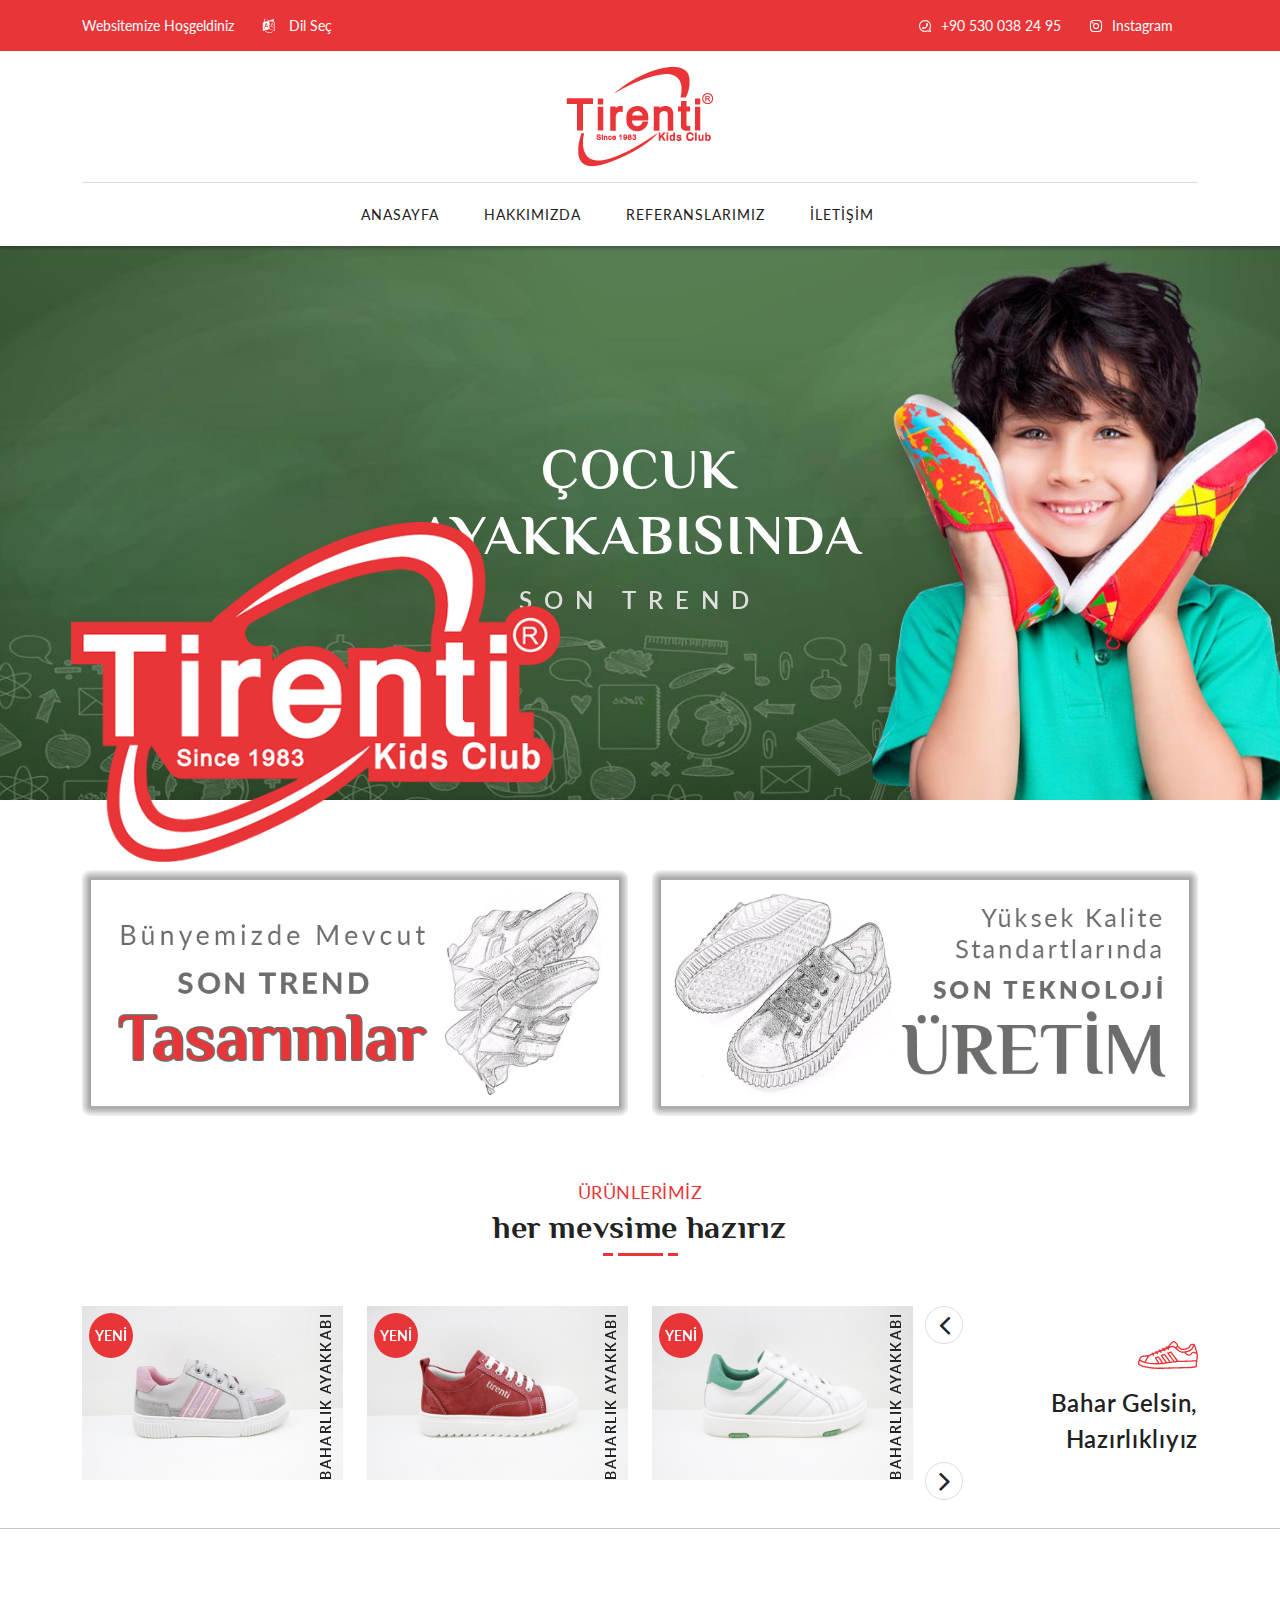
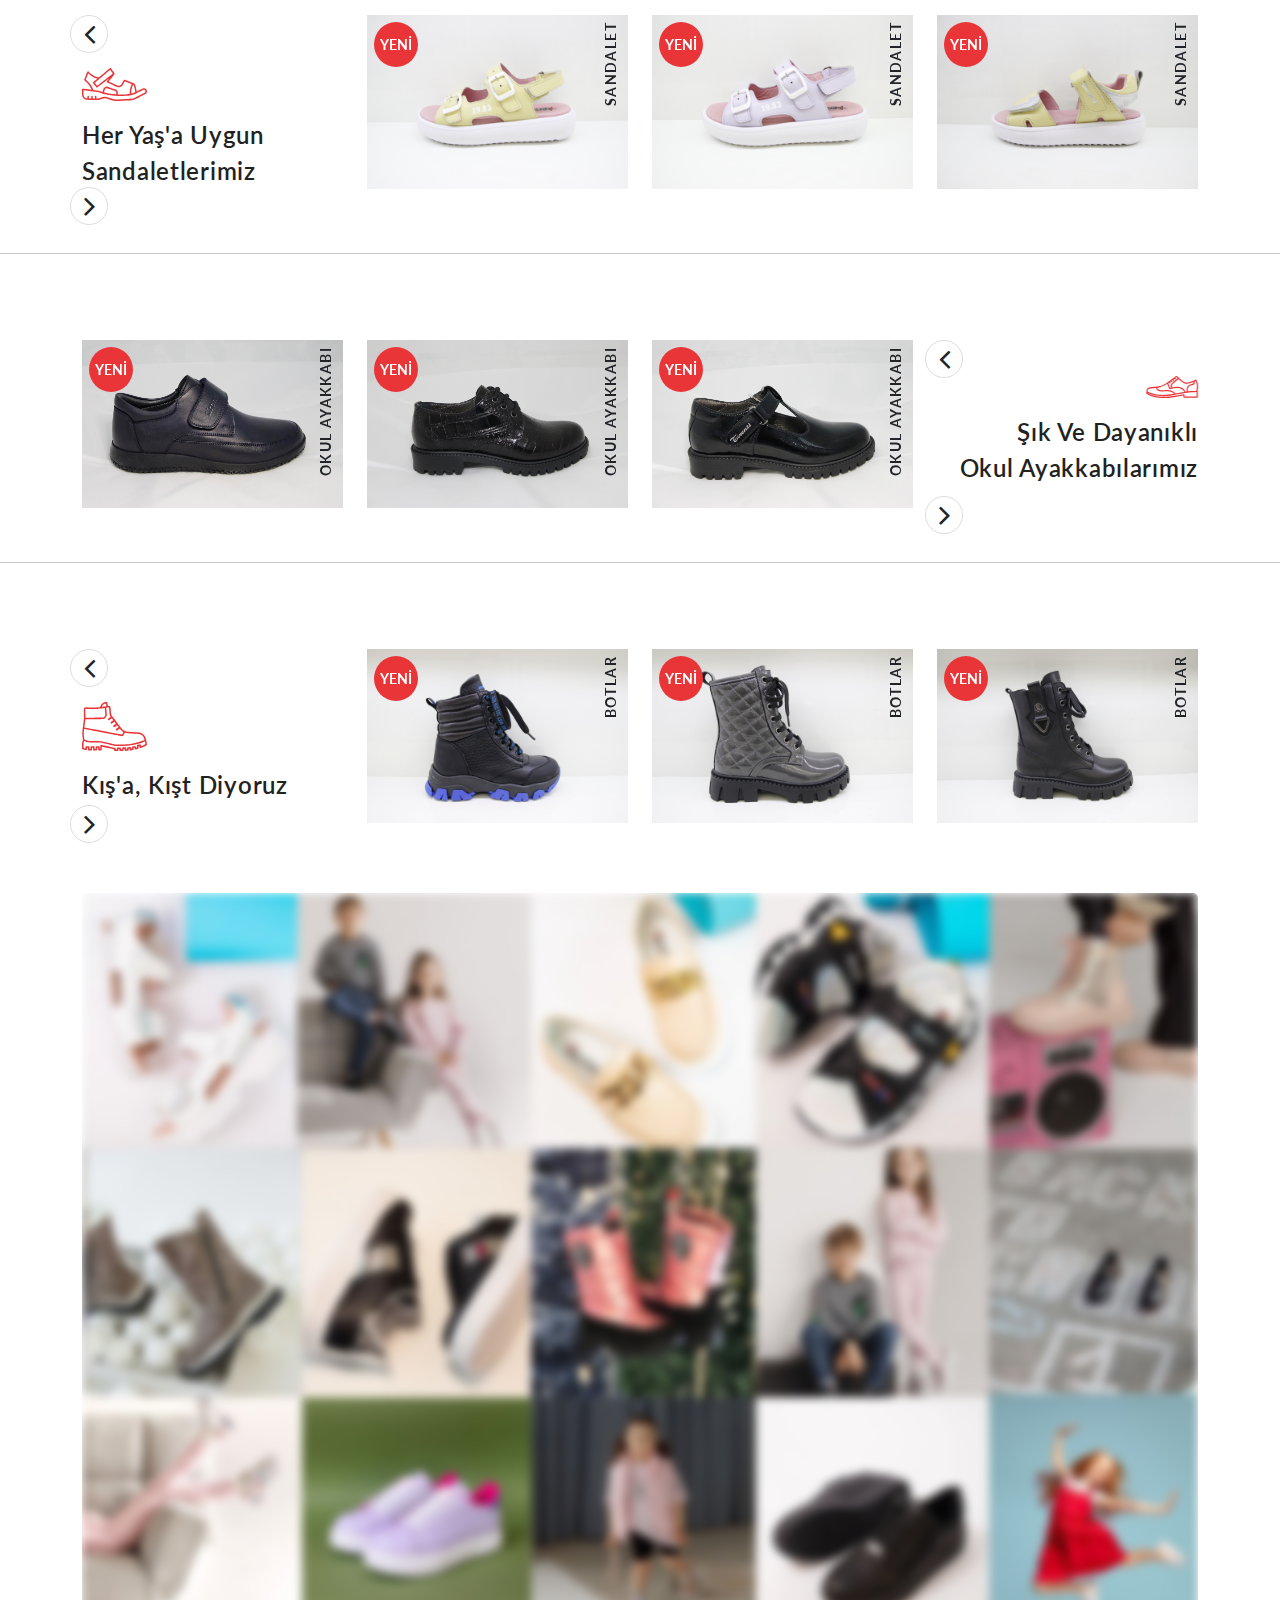
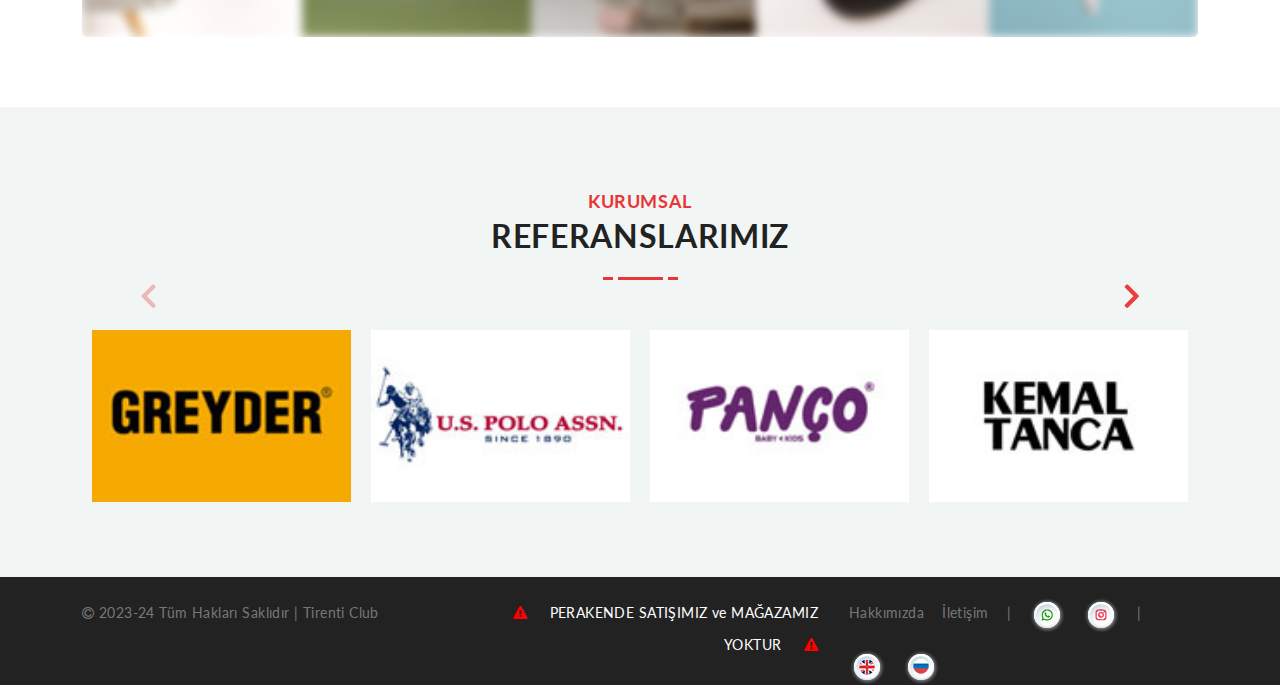
==== commit 0e8646b6: "changed the last time all files" ====
--- a/index.html
+++ b/index.html
@@ -64,7 +64,7 @@
                             <ul>
                                 <li>
                                     <a href="https://wa.me/90530082495" style="color: white">
-										<i class="fa fa-whatsapp" aria-hidden="true"></i>+90 530 082 495 
+										<i class="fa fa-whatsapp" aria-hidden="true"></i>+90 530 038 24 95 
 									</a>
                                 </li>								
                                 <li>
@@ -86,7 +86,7 @@
 								<img src="images/icons/place-holder.png" class="img-fluid blur-up lazyload" alt="">
                         </div>
                         <div class="brand-logo layout2-logo">
-                            <a href="#"><img src="images/Tirenti_Logo.png" class="img-fluid blur-up lazyload" alt=""></a>
+                            <a href="index.html"><img src="images/Tirenti_Logo.png" class="img-fluid blur-up lazyload" alt=""></a>
                         </div>
                         <div class="menu-right">
 								<img src="images/icons/place-holder.png" class="img-fluid blur-up lazyload" alt="">
@@ -167,14 +167,6 @@
         </div>
     </section>
     <!-- collection banner end -->
-	
-    <!-- Parallax banner -->
-    <section class="overflow-cls">
-        <div class="full-banner p-0">
-            <img src="images/Kids-Banner-TR.jpg" alt="" class="blur-up lazyload" width="100%">
-        </div>
-    </section>
-    <!-- Parallax banner end -->
 
     <!-- PERFUME product section start -->
     <section class="ratio_asos">
@@ -189,9 +181,9 @@
                     <div class="product-left-title right-content">
                         <div>
                             <div class="mb-3 shoe-svg shoes-boots" style="margin-top: 35px">
-								<img src="images/icons/Sandals.svg" alt="" width="23%" style="rotate: y -180deg;">
+								<img src="images/icons/Sneacker.svg" alt="" width="23%" style="rotate: y -180deg;">
 							</div>							
-                            <h3>Her Yaş'a uygun Sandaletlerimiz</h3>
+                            <h3>Bahar Gelsin, Hazırlıklıyız</h3>
                             <ul class="slick-custom-arrow">
                                 <li class="left-arrow"><i class="fa fa-angle-left" aria-hidden="true"></i></li>
                                 <li class="right-arrow"><i class="fa fa-angle-right" aria-hidden="true"></i></li>
@@ -206,69 +198,69 @@
                             <div class="img-wrapper">
                                 <div class="lable-block">
 									<span class="lable3">Yeni</span> 
-									<span class="lable4">Sandalet</span>
-								</div>								
-                                <div class="front">
-                                    <img src="images/ayakkabi/sandalet1.JPG" class="img-fluid" alt="">
-                                </div>
-                                <div class="back">	
-									<img src="images/ayakkabi/sandalet1.JPG" class="img-fluid" alt="">
-                                </div>
-                            </div>
-                        </div>
-                        <div class="product-box">
-                            <div class="img-wrapper">
-                                <div class="lable-block">
-									<span class="lable3">Yeni</span> 
-									<span class="lable4">Sandalet</span>
-								</div>								
-                                <div class="front">
-                                    <img src="images/ayakkabi/sandalet2.JPG" class="img-fluid" alt="">
-                                </div>
-                                <div class="back">	
-									<img src="images/ayakkabi/sandalet2.JPG" class="img-fluid" alt="">
-                                </div>
-                            </div>
-                        </div>
-                        <div class="product-box">
-                            <div class="img-wrapper">
-                                <div class="lable-block">
-									<span class="lable3">Yeni</span> 
-									<span class="lable4">Sandalet</span>
-								</div>								
-                                <div class="front">
-                                    <img src="images/ayakkabi/sandalet3.JPG" class="img-fluid" alt="">
-                                </div>
-                                <div class="back">	
-									<img src="images/ayakkabi/sandalet3.JPG" class="img-fluid" alt="">
-                                </div>
-                            </div>
-                        </div>
-                        <div class="product-box">
-                            <div class="img-wrapper">
-                                <div class="lable-block">
-									<span class="lable3">Yeni</span> 
-									<span class="lable4">Sandalet</span>
-								</div>								
-                                <div class="front">
-                                    <img src="images/ayakkabi/sandalet4.JPG" class="img-fluid" alt="">
-                                </div>
-                                <div class="back">	
-									<img src="images/ayakkabi/sandalet4.JPG" class="img-fluid" alt="">
-                                </div>
-                            </div>
-                        </div>
-                        <div class="product-box">
-                            <div class="img-wrapper">
-                                <div class="lable-block">
-									<span class="lable3">Yeni</span> 
-									<span class="lable4">Sandalet</span>
-								</div>								
-                                <div class="front">
-                                    <img src="images/ayakkabi/sandalet5.JPG" class="img-fluid" alt="">
-                                </div>
-                                <div class="back">	
-									<img src="images/ayakkabi/sandalet5.JPG" class="img-fluid" alt="">
+									<span class="lable4">Baharlık Ayakkabı</span>
+								</div>								
+                                <div class="front">
+                                    <img src="images/ayakkabi/bahar ayakkabı1.jpeg" class="img-fluid" alt="">
+                                </div>
+                                <div class="back">	
+									<img src="images/ayakkabi/bahar ayakkabı1.jpeg" class="img-fluid" alt="">
+                                </div>
+                            </div>
+                        </div>
+                        <div class="product-box">
+                            <div class="img-wrapper">
+                                <div class="lable-block">
+									<span class="lable3">Yeni</span> 
+									<span class="lable4">Baharlık Ayakkabı</span>
+								</div>								
+                                <div class="front">
+                                    <img src="images/ayakkabi/bahar ayakkabı2.JPG" class="img-fluid" alt="">
+                                </div>
+                                <div class="back">	
+									<img src="images/ayakkabi/bahar ayakkabı2.JPG" class="img-fluid" alt="">
+                                </div>
+                            </div>
+                        </div>
+                        <div class="product-box">
+                            <div class="img-wrapper">
+                                <div class="lable-block">
+									<span class="lable3">Yeni</span> 
+									<span class="lable4">Baharlık Ayakkabı</span>
+								</div>								
+                                <div class="front">
+                                    <img src="images/ayakkabi/bahar ayakkabı3.JPG" class="img-fluid" alt="">
+                                </div>
+                                <div class="back">	
+									<img src="images/ayakkabi/bahar ayakkabı3.JPG" class="img-fluid" alt="">
+                                </div>
+                            </div>
+                        </div>
+                        <div class="product-box">
+                            <div class="img-wrapper">
+                                <div class="lable-block">
+									<span class="lable3">Yeni</span> 
+									<span class="lable4">Baharlık Ayakkabı</span>
+								</div>								
+                                <div class="front">
+                                    <img src="images/ayakkabi/bahar ayakkabı4.JPG" class="img-fluid" alt="">
+                                </div>
+                                <div class="back">	
+									<img src="images/ayakkabi/bahar ayakkabı4.JPG" class="img-fluid" alt="">
+                                </div>
+                            </div>
+                        </div>
+                        <div class="product-box">
+                            <div class="img-wrapper">
+                                <div class="lable-block">
+									<span class="lable3">Yeni</span> 
+									<span class="lable4">Baharlık Ayakkabı</span>
+								</div>								
+                                <div class="front">
+                                    <img src="images/ayakkabi/bahar ayakkabı5.JPG" class="img-fluid" alt="">
+                                </div>
+                                <div class="back">	
+									<img src="images/ayakkabi/bahar ayakkabı5.JPG" class="img-fluid" alt="">
                                 </div>
                             </div>
                         </div>						
@@ -276,16 +268,30 @@
                             <div class="img-wrapper">
                                 <div class="lable-block">
 									<span class="lable3">Yeni</span> 
-									<span class="lable4">Sandalet</span>
-								</div>								
-                                <div class="front">
-                                    <img src="images/ayakkabi/sandalet6.JPG" class="img-fluid" alt="">
-                                </div>
-                                <div class="back">	
-									<img src="images/ayakkabi/sandalet6.JPG" class="img-fluid" alt="">
-                                </div>
-                            </div>
-                        </div>						
+									<span class="lable4">Baharlık Ayakkabı</span>
+								</div>								
+                                <div class="front">
+                                    <img src="images/ayakkabi/bahar ayakkabı6.JPG" class="img-fluid" alt="">
+                                </div>
+                                <div class="back">	
+									<img src="images/ayakkabi/bahar ayakkabı6.JPG" class="img-fluid" alt="">
+                                </div>
+                            </div>
+                        </div>	
+                        <div class="product-box">
+                            <div class="img-wrapper">
+                                <div class="lable-block">
+									<span class="lable3">Yeni</span> 
+									<span class="lable4">Baharlık Ayakkabı</span>
+								</div>								
+                                <div class="front">
+                                    <img src="images/ayakkabi/bahar ayakkabı7.jpeg" class="img-fluid" alt="">
+                                </div>
+                                <div class="back">	
+									<img src="images/ayakkabi/bahar ayakkabı7.jpeg" class="img-fluid" alt="">
+                                </div>
+                            </div>
+                        </div>							
                     </div>
                     <!-- Product slider end -->
                 </div>
@@ -304,9 +310,9 @@
                     <div class="product-left-title">
                         <div>
                             <div class="mb-3 shoes-boots" style="margin-top: 5px">
-								<img src="images/icons/Sneacker.svg" alt="" width="25%">
+								<img src="images/icons/Sandals.svg" alt="" width="25%">
 							</div>								
-                            <h3>Bahar Gelsin, Hazırlıklıyız</h3>
+                            <h3>Her Yaş'a uygun Sandaletlerimiz</h3>
                             <ul class="slick-custom-arrow">
                                 <li class="left-arrow"><i class="fa fa-angle-left" aria-hidden="true"></i></li>
                                 <li class="right-arrow"><i class="fa fa-angle-right" aria-hidden="true"></i></li>
@@ -321,69 +327,69 @@
                             <div class="img-wrapper">
                                 <div class="lable-block">
 									<span class="lable3">Yeni</span> 
-									<span class="lable4">Baharlık Ayakkabı</span>
-								</div>								
-                                <div class="front">
-                                    <img src="images/ayakkabi/bahar ayakkabı1.JPG" class="img-fluid" alt="">
-                                </div>
-                                <div class="back">	
-									<img src="images/ayakkabi/bahar ayakkabı1.JPG" class="img-fluid" alt="">
-                                </div>
-                            </div>
-                        </div>
-                        <div class="product-box">
-                            <div class="img-wrapper">
-                                <div class="lable-block">
-									<span class="lable3">Yeni</span> 
-									<span class="lable4">Baharlık Ayakkabı</span>
-								</div>								
-                                <div class="front">
-                                    <img src="images/ayakkabi/bahar ayakkabı2.JPG" class="img-fluid" alt="">
-                                </div>
-                                <div class="back">	
-									<img src="images/ayakkabi/bahar ayakkabı2.JPG" class="img-fluid" alt="">
-                                </div>
-                            </div>
-                        </div>
-                        <div class="product-box">
-                            <div class="img-wrapper">
-                                <div class="lable-block">
-									<span class="lable3">Yeni</span> 
-									<span class="lable4">Baharlık Ayakkabı</span>
-								</div>								
-                                <div class="front">
-                                    <img src="images/ayakkabi/bahar ayakkabı3.JPG" class="img-fluid" alt="">
-                                </div>
-                                <div class="back">	
-									<img src="images/ayakkabi/bahar ayakkabı3.JPG" class="img-fluid" alt="">
-                                </div>
-                            </div>
-                        </div>
-                        <div class="product-box">
-                            <div class="img-wrapper">
-                                <div class="lable-block">
-									<span class="lable3">Yeni</span> 
-									<span class="lable4">Baharlık Ayakkabı</span>
-								</div>								
-                                <div class="front">
-                                    <img src="images/ayakkabi/bahar ayakkabı4.JPG" class="img-fluid" alt="">
-                                </div>
-                                <div class="back">	
-									<img src="images/ayakkabi/bahar ayakkabı4.JPG" class="img-fluid" alt="">
-                                </div>
-                            </div>
-                        </div>
-                        <div class="product-box">
-                            <div class="img-wrapper">
-                                <div class="lable-block">
-									<span class="lable3">Yeni</span> 
-									<span class="lable4">Baharlık Ayakkabı</span>
-								</div>								
-                                <div class="front">
-                                    <img src="images/ayakkabi/bahar ayakkabı5.JPG" class="img-fluid" alt="">
-                                </div>
-                                <div class="back">	
-									<img src="images/ayakkabi/bahar ayakkabı5.JPG" class="img-fluid" alt="">
+									<span class="lable4">Sandalet</span>
+								</div>								
+                                <div class="front">
+                                    <img src="images/ayakkabi/sandalet1.JPG" class="img-fluid" alt="">
+                                </div>
+                                <div class="back">	
+									<img src="images/ayakkabi/sandalet1.JPG" class="img-fluid" alt="">
+                                </div>
+                            </div>
+                        </div>
+                        <div class="product-box">
+                            <div class="img-wrapper">
+                                <div class="lable-block">
+									<span class="lable3">Yeni</span> 
+									<span class="lable4">Sandalet</span>
+								</div>								
+                                <div class="front">
+                                    <img src="images/ayakkabi/sandalet2.JPG" class="img-fluid" alt="">
+                                </div>
+                                <div class="back">	
+									<img src="images/ayakkabi/sandalet2.JPG" class="img-fluid" alt="">
+                                </div>
+                            </div>
+                        </div>
+                        <div class="product-box">
+                            <div class="img-wrapper">
+                                <div class="lable-block">
+									<span class="lable3">Yeni</span> 
+									<span class="lable4">Sandalet</span>
+								</div>								
+                                <div class="front">
+                                    <img src="images/ayakkabi/sandalet3.JPG" class="img-fluid" alt="">
+                                </div>
+                                <div class="back">	
+									<img src="images/ayakkabi/sandalet3.JPG" class="img-fluid" alt="">
+                                </div>
+                            </div>
+                        </div>
+                        <div class="product-box">
+                            <div class="img-wrapper">
+                                <div class="lable-block">
+									<span class="lable3">Yeni</span> 
+									<span class="lable4">Sandalet</span>
+								</div>								
+                                <div class="front">
+                                    <img src="images/ayakkabi/sandalet4.JPG" class="img-fluid" alt="">
+                                </div>
+                                <div class="back">	
+									<img src="images/ayakkabi/sandalet4.JPG" class="img-fluid" alt="">
+                                </div>
+                            </div>
+                        </div>
+                        <div class="product-box">
+                            <div class="img-wrapper">
+                                <div class="lable-block">
+									<span class="lable3">Yeni</span> 
+									<span class="lable4">Sandalet</span>
+								</div>								
+                                <div class="front">
+                                    <img src="images/ayakkabi/sandalet5.JPG" class="img-fluid" alt="">
+                                </div>
+                                <div class="back">	
+									<img src="images/ayakkabi/sandalet5.JPG" class="img-fluid" alt="">
                                 </div>
                             </div>
                         </div>						
@@ -391,20 +397,20 @@
                             <div class="img-wrapper">
                                 <div class="lable-block">
 									<span class="lable3">Yeni</span> 
-									<span class="lable4">Baharlık Ayakkabı</span>
-								</div>								
-                                <div class="front">
-                                    <img src="images/ayakkabi/bahar ayakkabı6.JPG" class="img-fluid" alt="">
-                                </div>
-                                <div class="back">	
-									<img src="images/ayakkabi/bahar ayakkabı6.JPG" class="img-fluid" alt="">
+									<span class="lable4">Sandalet</span>
+								</div>								
+                                <div class="front">
+                                    <img src="images/ayakkabi/sandalet6.JPG" class="img-fluid" alt="">
+                                </div>
+                                <div class="back">	
+									<img src="images/ayakkabi/sandalet6.JPG" class="img-fluid" alt="">
                                 </div>
                             </div>
                         </div>						
                     </div>
                     <!-- Product slider end -->
-                </div>
-            </div>
+                </div>            
+			</div>
         </div>
     </section>
     <!-- product section end -->	
@@ -713,7 +719,17 @@
                             <div class="logo-block">
                                 <img src="images/referanslar/L11.jpg" alt="" width="100%">
                             </div>
-                        </div>						
+                        </div>	
+                        <div>
+                            <div class="logo-block">
+                                <img src="images/referanslar/L12.jpg" alt="" width="100%">
+                            </div>
+                        </div>							
+                        <div>
+                            <div class="logo-block">
+                                <img src="images/referanslar/L13.jpg" alt="" width="100%">
+                            </div>
+                        </div>							
                     </div>
                 </div>
             </div>
--- a/css/style.css
+++ b/css/style.css
@@ -2015,6 +2015,31 @@
     right: 50px
 }
 .title3 .line:before {
+    left: 50px
+}
+.title3 .line-custom {
+    position: relative;
+    height: 5px;
+    width: 45px;
+    background-color: black;
+    content: "";
+    left: 0;
+    right: 0;
+    margin: 0 auto;
+    bottom: 0;
+    margin-bottom: 50px
+}
+.title3 .line-custom:after, .title3 .line-custom:before {
+    position: absolute;
+    height: 5px;
+    width: 10px;
+    content: "";
+    background-color: black
+}
+.title3 .line-custom:after {
+    right: 50px
+}
+.title3 .line-custom:before {
     left: 50px
 }
 .title4 {
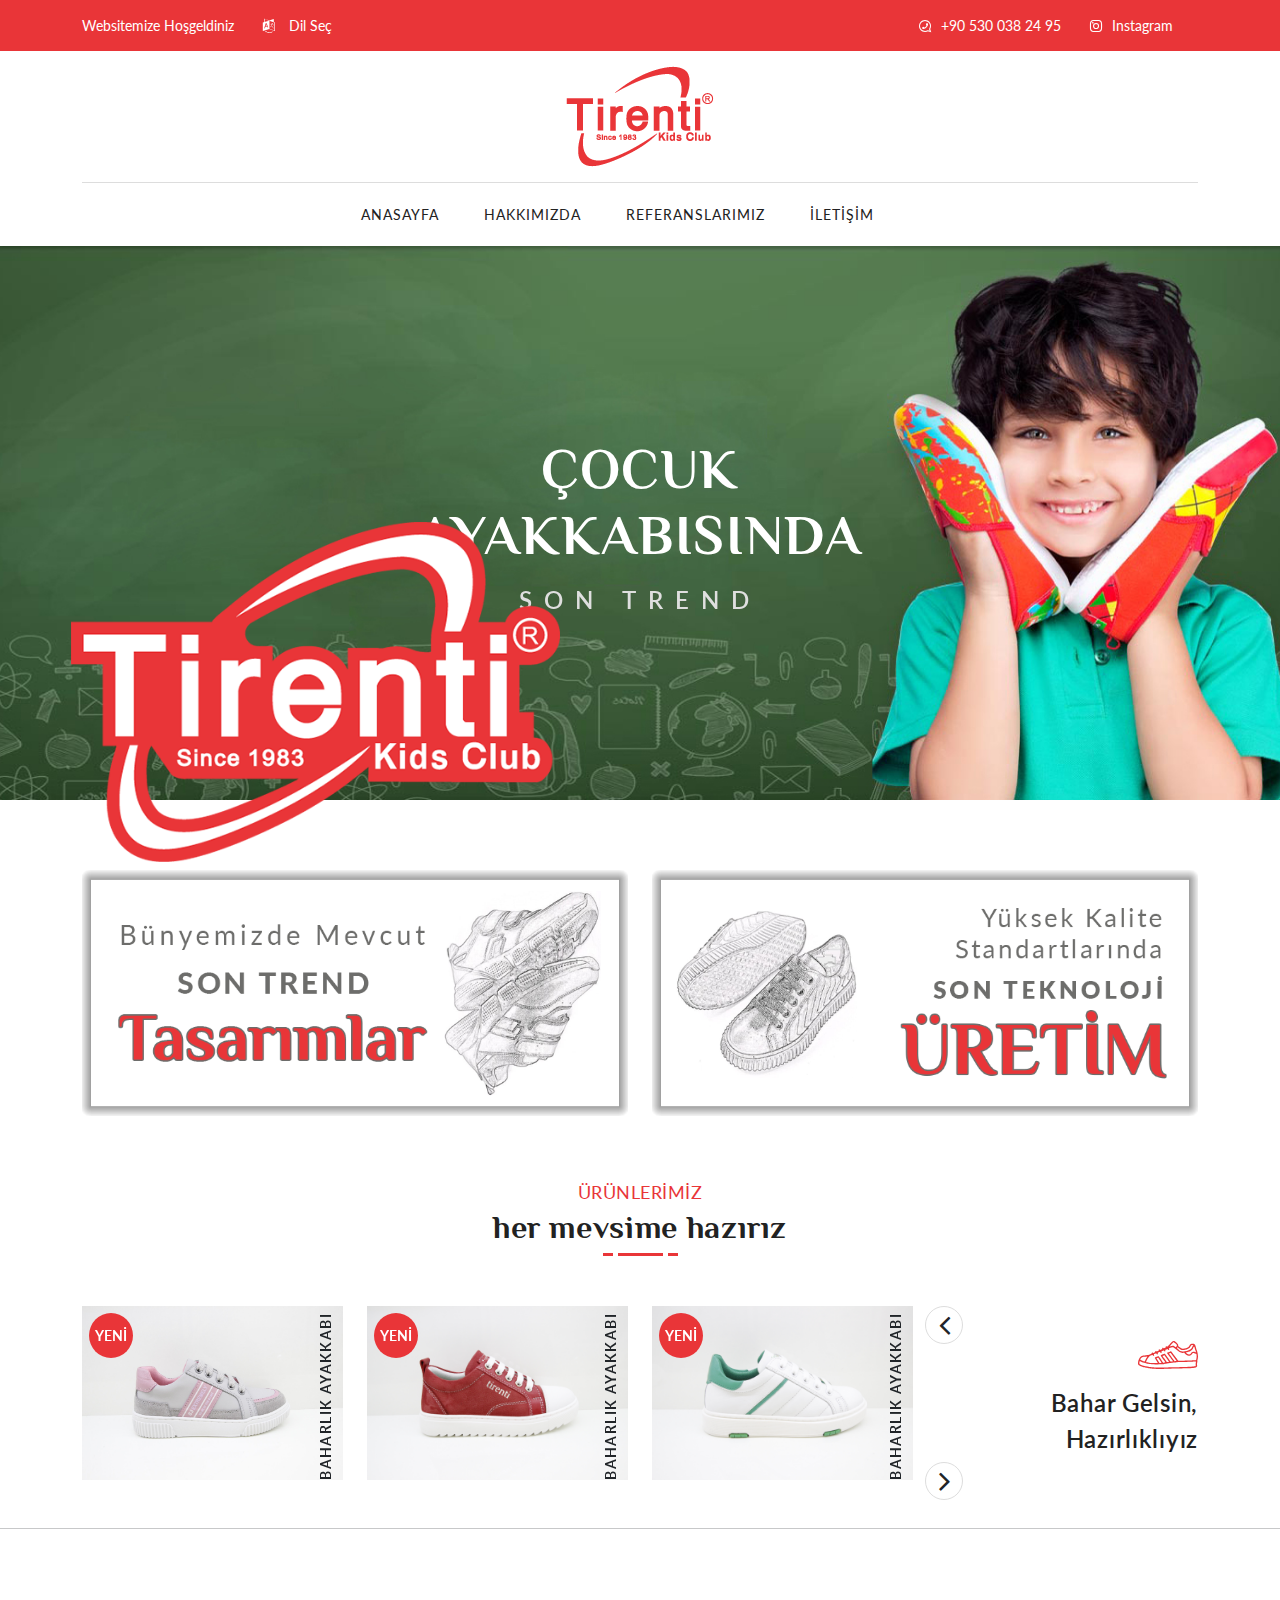
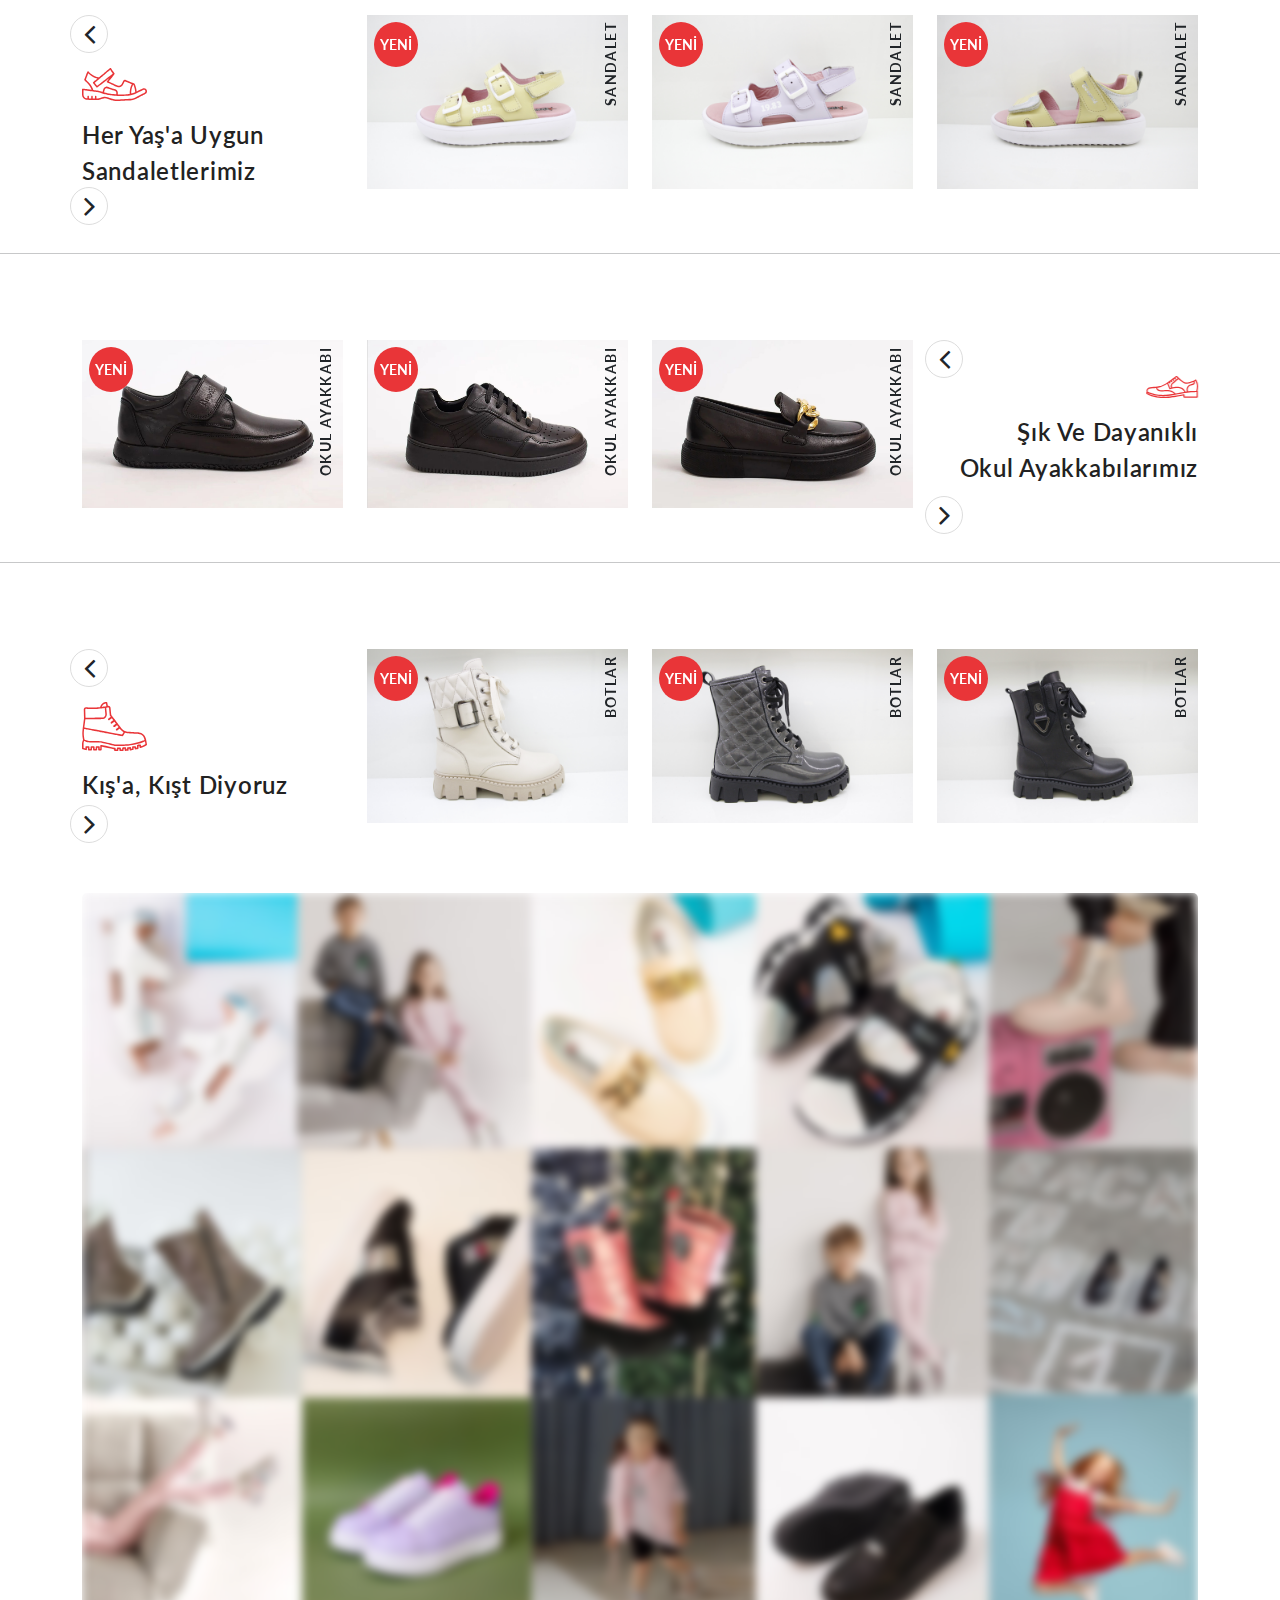
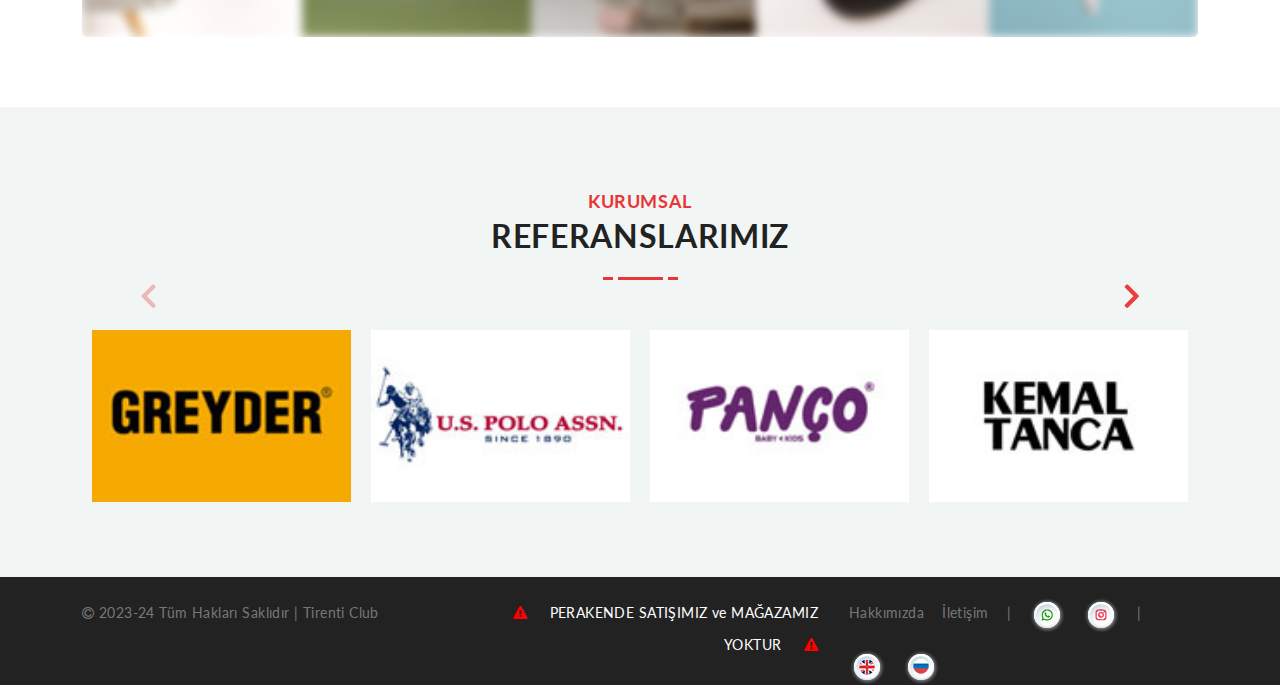
==== commit f06cf1e9: "changed index" ====
--- a/index.html
+++ b/index.html
@@ -249,20 +249,6 @@
 									<img src="images/ayakkabi/bahar ayakkabı4.JPG" class="img-fluid" alt="">
                                 </div>
                             </div>
-                        </div>
-                        <div class="product-box">
-                            <div class="img-wrapper">
-                                <div class="lable-block">
-									<span class="lable3">Yeni</span> 
-									<span class="lable4">Baharlık Ayakkabı</span>
-								</div>								
-                                <div class="front">
-                                    <img src="images/ayakkabi/bahar ayakkabı5.JPG" class="img-fluid" alt="">
-                                </div>
-                                <div class="back">	
-									<img src="images/ayakkabi/bahar ayakkabı5.JPG" class="img-fluid" alt="">
-                                </div>
-                            </div>
                         </div>						
                         <div class="product-box">
                             <div class="img-wrapper">
@@ -560,80 +546,80 @@
 									<span class="lable4">Botlar</span>
 								</div>								
                                 <div class="front">
+                                    <img src="images/ayakkabi/kış6.JPG" class="img-fluid" alt="">
+                                </div>
+                                <div class="back">	
+									<img src="images/ayakkabi/kış6.JPG" class="img-fluid" alt="">
+                                </div>
+                            </div>
+                        </div>
+                        <div class="product-box">
+                            <div class="img-wrapper">
+                                <div class="lable-block">
+									<span class="lable3">Yeni</span> 
+									<span class="lable4">Botlar</span>
+								</div>								
+                                <div class="front">
+                                    <img src="images/ayakkabi/kış2.JPG" class="img-fluid" alt="">
+                                </div>
+                                <div class="back">	
+									<img src="images/ayakkabi/kış2.JPG" class="img-fluid" alt="">
+                                </div>
+                            </div>
+                        </div>
+                        <div class="product-box">
+                            <div class="img-wrapper">
+                                <div class="lable-block">
+									<span class="lable3">Yeni</span> 
+									<span class="lable4">Botlar</span>
+								</div>								
+                                <div class="front">
+                                    <img src="images/ayakkabi/kış3.JPG" class="img-fluid" alt="">
+                                </div>
+                                <div class="back">	
+									<img src="images/ayakkabi/kış3.JPG" class="img-fluid" alt="">
+                                </div>
+                            </div>
+                        </div>
+                        <div class="product-box">
+                            <div class="img-wrapper">
+                                <div class="lable-block">
+									<span class="lable3">Yeni</span> 
+									<span class="lable4">Botlar</span>
+								</div>								
+                                <div class="front">
+                                    <img src="images/ayakkabi/kış4.JPG" class="img-fluid" alt="">
+                                </div>
+                                <div class="back">	
+									<img src="images/ayakkabi/kış4.JPG" class="img-fluid" alt="">
+                                </div>
+                            </div>
+                        </div>
+                        <div class="product-box">
+                            <div class="img-wrapper">
+                                <div class="lable-block">
+									<span class="lable3">Yeni</span> 
+									<span class="lable4">Botlar</span>
+								</div>								
+                                <div class="front">
+                                    <img src="images/ayakkabi/kış5.JPG" class="img-fluid" alt="">
+                                </div>
+                                <div class="back">	
+									<img src="images/ayakkabi/kış5.JPG" class="img-fluid" alt="">
+                                </div>
+                            </div>
+                        </div>						
+                        <div class="product-box">
+                            <div class="img-wrapper">
+                                <div class="lable-block">
+									<span class="lable3">Yeni</span> 
+									<span class="lable4">Botlar</span>
+								</div>								
+                                <div class="front">
                                     <img src="images/ayakkabi/kış1.JPG" class="img-fluid" alt="">
                                 </div>
                                 <div class="back">	
 									<img src="images/ayakkabi/kış1.JPG" class="img-fluid" alt="">
-                                </div>
-                            </div>
-                        </div>
-                        <div class="product-box">
-                            <div class="img-wrapper">
-                                <div class="lable-block">
-									<span class="lable3">Yeni</span> 
-									<span class="lable4">Botlar</span>
-								</div>								
-                                <div class="front">
-                                    <img src="images/ayakkabi/kış2.JPG" class="img-fluid" alt="">
-                                </div>
-                                <div class="back">	
-									<img src="images/ayakkabi/kış2.JPG" class="img-fluid" alt="">
-                                </div>
-                            </div>
-                        </div>
-                        <div class="product-box">
-                            <div class="img-wrapper">
-                                <div class="lable-block">
-									<span class="lable3">Yeni</span> 
-									<span class="lable4">Botlar</span>
-								</div>								
-                                <div class="front">
-                                    <img src="images/ayakkabi/kış3.JPG" class="img-fluid" alt="">
-                                </div>
-                                <div class="back">	
-									<img src="images/ayakkabi/kış3.JPG" class="img-fluid" alt="">
-                                </div>
-                            </div>
-                        </div>
-                        <div class="product-box">
-                            <div class="img-wrapper">
-                                <div class="lable-block">
-									<span class="lable3">Yeni</span> 
-									<span class="lable4">Botlar</span>
-								</div>								
-                                <div class="front">
-                                    <img src="images/ayakkabi/kış4.JPG" class="img-fluid" alt="">
-                                </div>
-                                <div class="back">	
-									<img src="images/ayakkabi/kış4.JPG" class="img-fluid" alt="">
-                                </div>
-                            </div>
-                        </div>
-                        <div class="product-box">
-                            <div class="img-wrapper">
-                                <div class="lable-block">
-									<span class="lable3">Yeni</span> 
-									<span class="lable4">Botlar</span>
-								</div>								
-                                <div class="front">
-                                    <img src="images/ayakkabi/kış5.JPG" class="img-fluid" alt="">
-                                </div>
-                                <div class="back">	
-									<img src="images/ayakkabi/kış5.JPG" class="img-fluid" alt="">
-                                </div>
-                            </div>
-                        </div>						
-                        <div class="product-box">
-                            <div class="img-wrapper">
-                                <div class="lable-block">
-									<span class="lable3">Yeni</span> 
-									<span class="lable4">Botlar</span>
-								</div>								
-                                <div class="front">
-                                    <img src="images/ayakkabi/kış6.JPG" class="img-fluid" alt="">
-                                </div>
-                                <div class="back">	
-									<img src="images/ayakkabi/kış6.JPG" class="img-fluid" alt="">
                                 </div>
                             </div>
                         </div>						
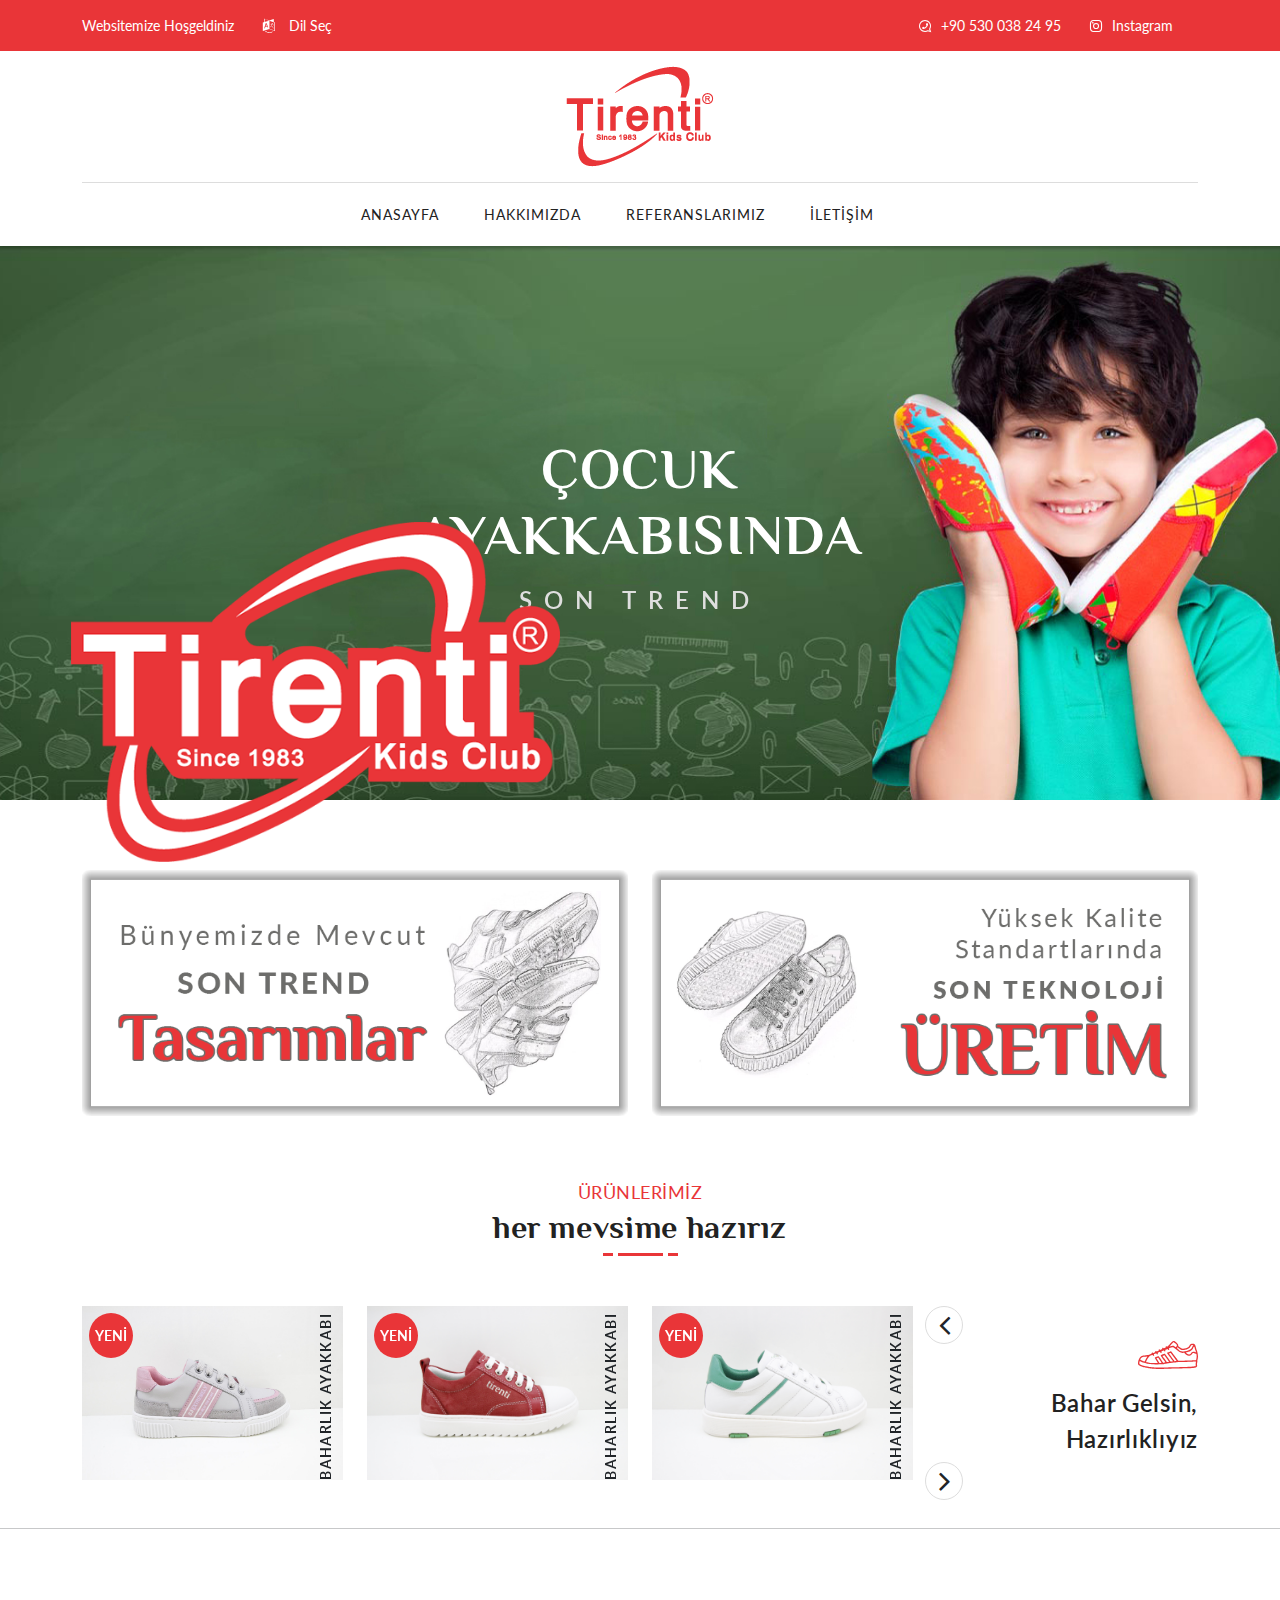
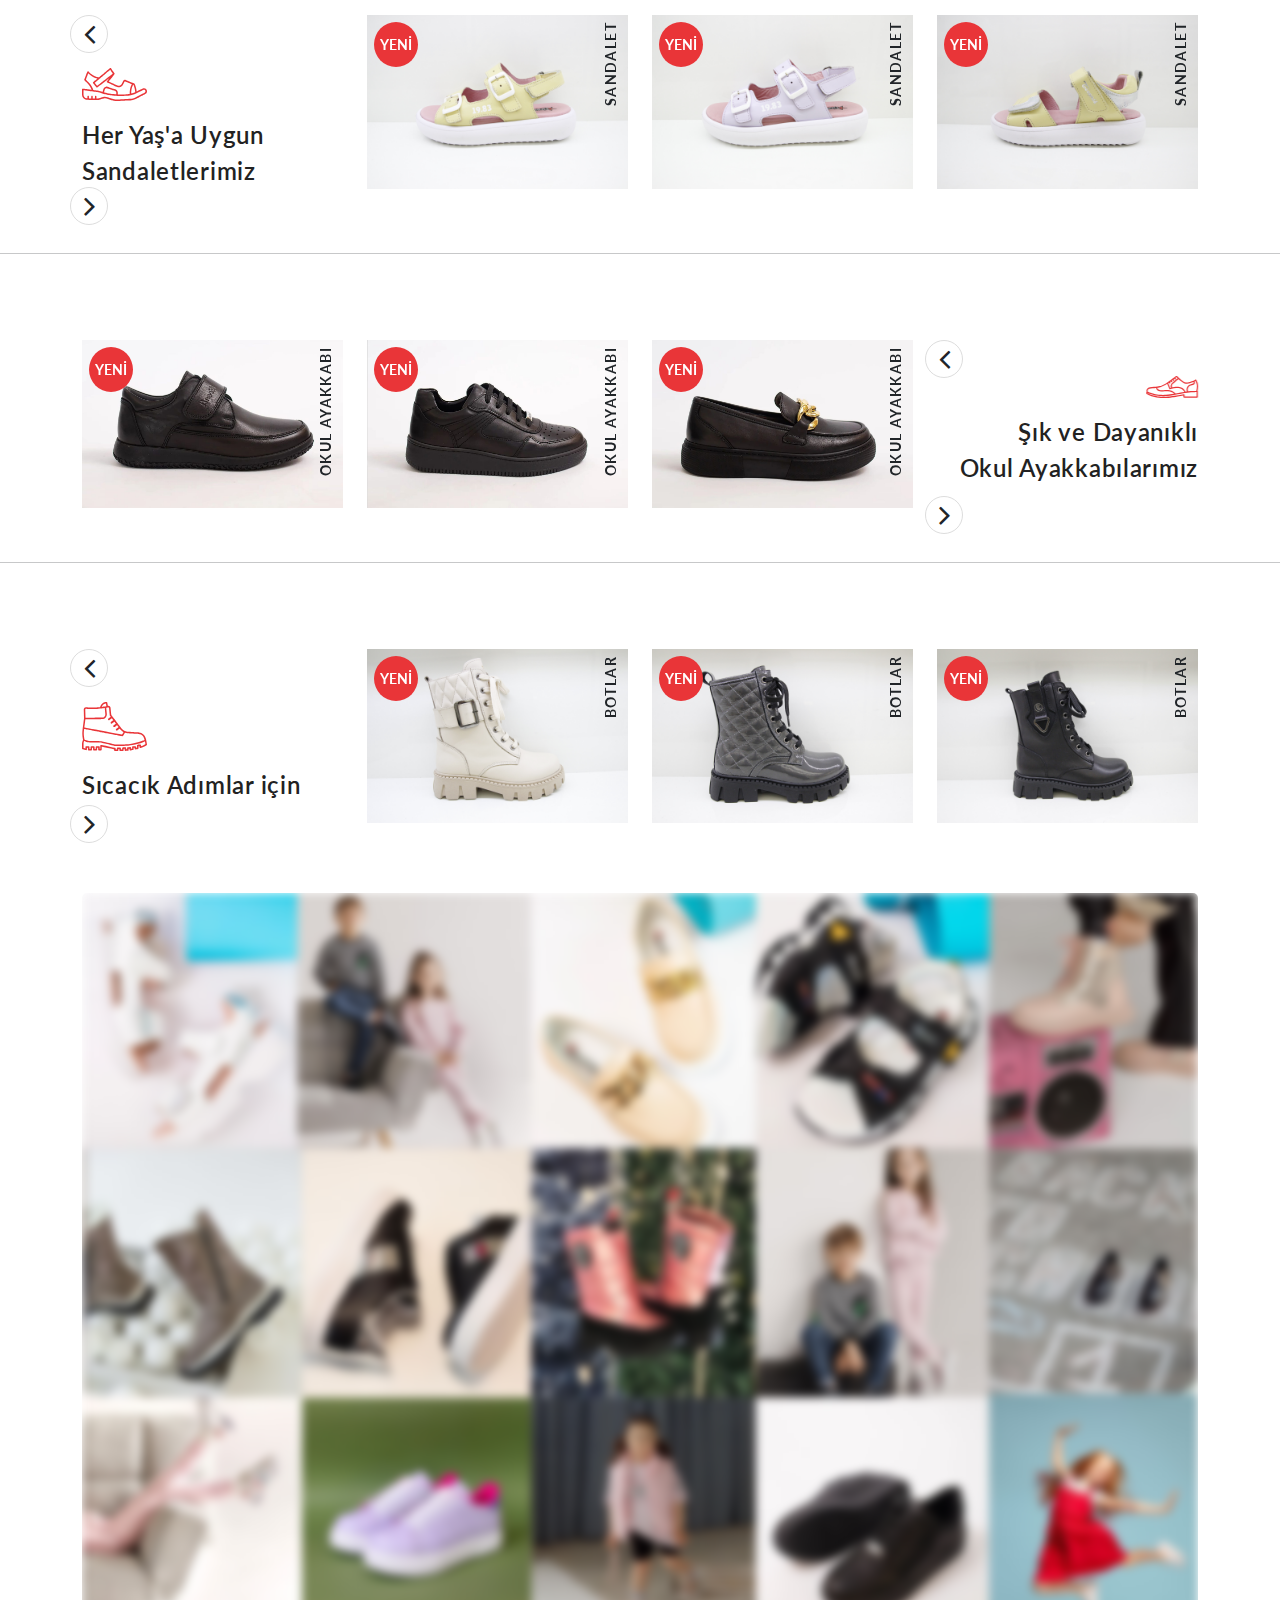
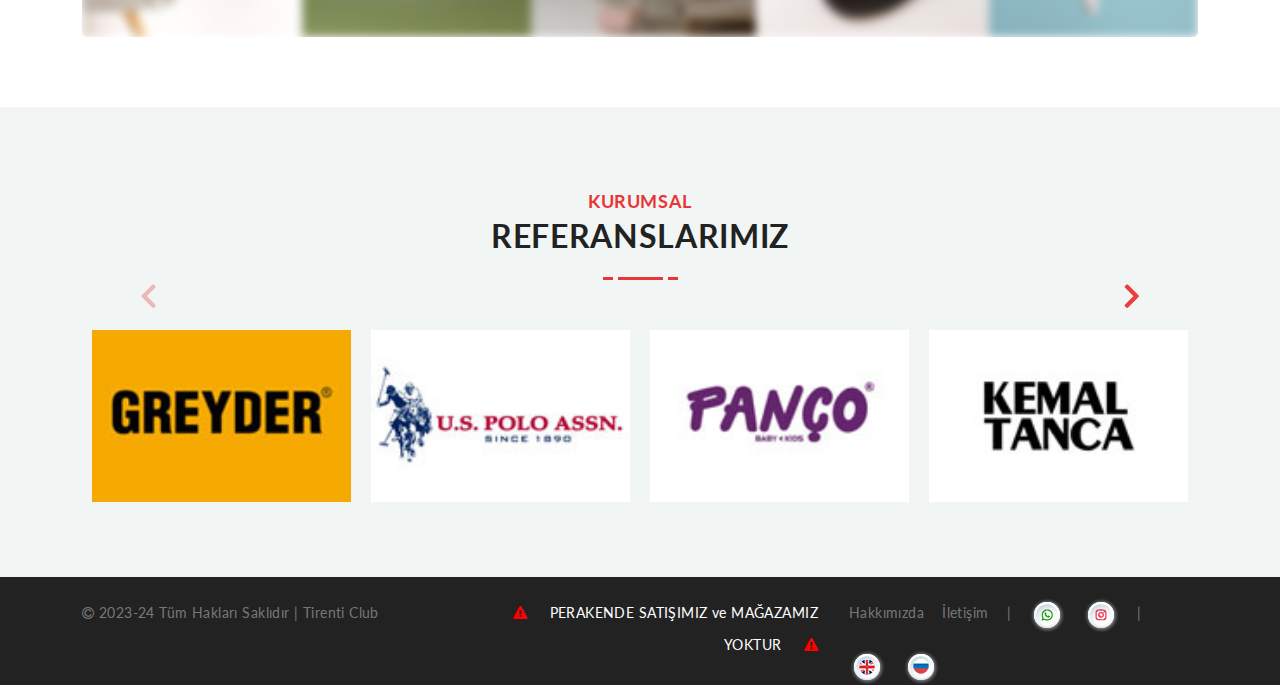
==== commit ea31bc2d: "Update index.html" ====
--- a/index.html
+++ b/index.html
@@ -413,7 +413,7 @@
                             <div class="mb-3 shoe-svg shoes-boots" style="margin-top: 35px">								
 								<img src="images/icons/Classic-Shoes.svg" alt="" width="20%" style="rotate: y -180deg;">
 							</div>							
-                            <h3>Şık ve Dayanıklı<br>Okul Ayakkabılarımız</h3>
+                            <h3 style="text-transform:none">Şık ve Dayanıklı<br>Okul Ayakkabılarımız</h3>
 							<ul class="slick-custom-arrow">
                                 <li class="left-arrow"><i class="fa fa-angle-left" aria-hidden="true"></i></li>
                                 <li class="right-arrow"><i class="fa fa-angle-right" aria-hidden="true"></i></li>
@@ -528,7 +528,7 @@
                             <div class="mb-3 shoes-boots" style="margin-top: 5px">								
 								<img src="images/icons/Boots.svg" alt="" width="25%">
 							</div>														
-                            <h3>Kış'a, Kışt diyoruz</h3>
+                            <h3 style="text-transform:none">Sıcacık Adımlar için</h3>
                             <ul class="slick-custom-arrow">
                                 <li class="left-arrow"><i class="fa fa-angle-left" aria-hidden="true"></i></li>
                                 <li class="right-arrow"><i class="fa fa-angle-right" aria-hidden="true"></i></li>
